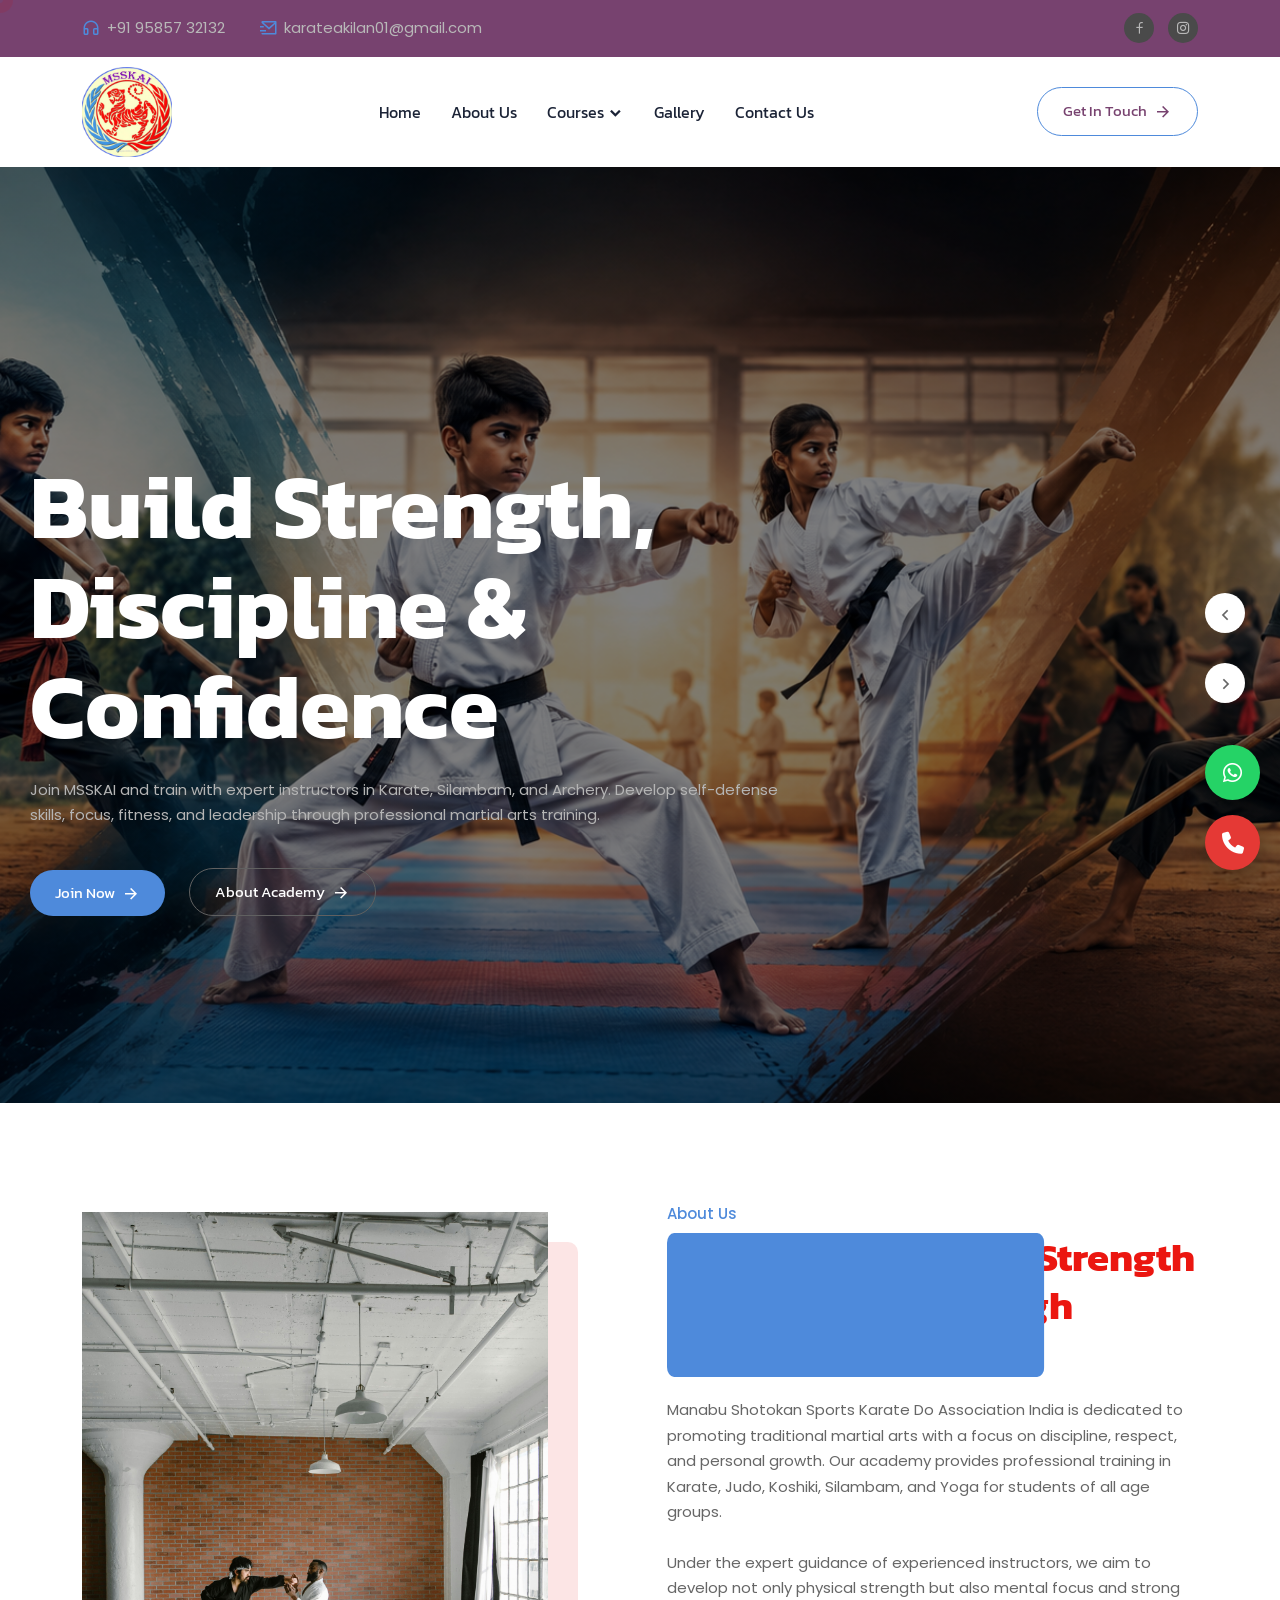
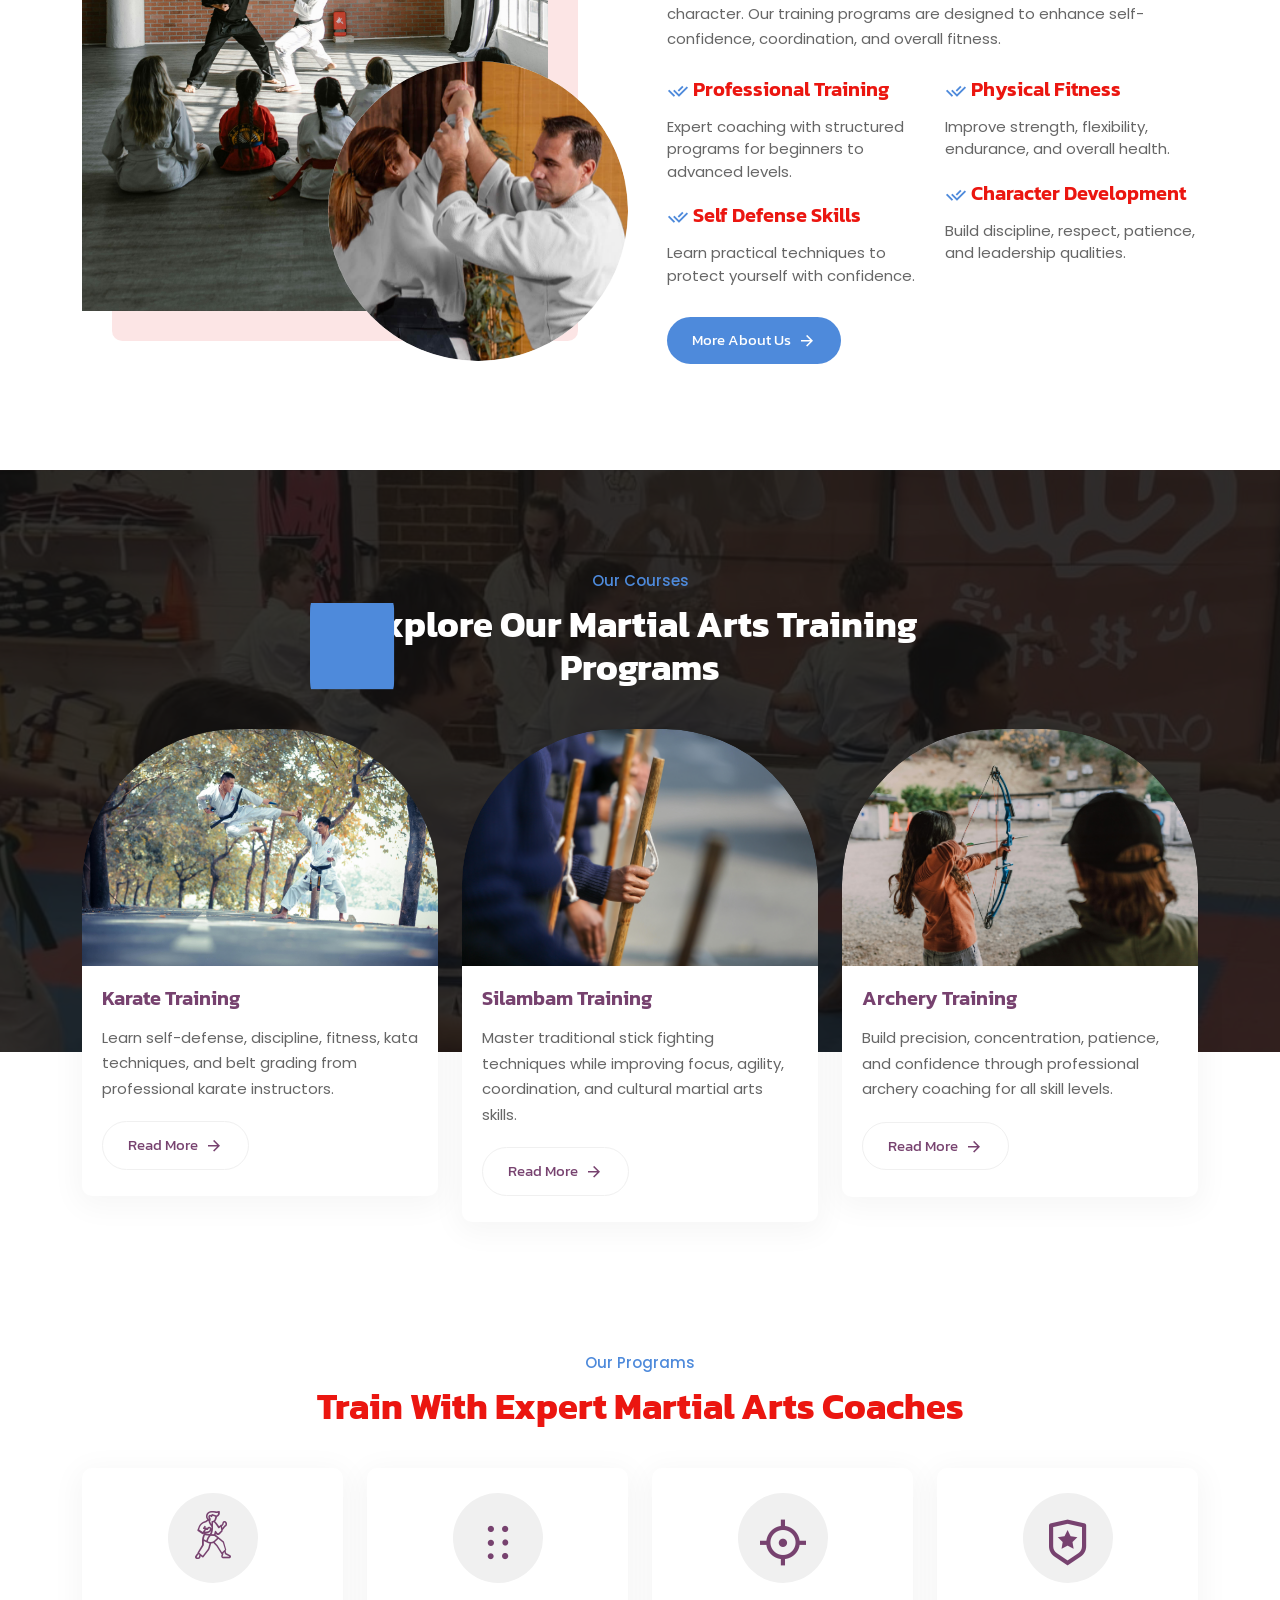
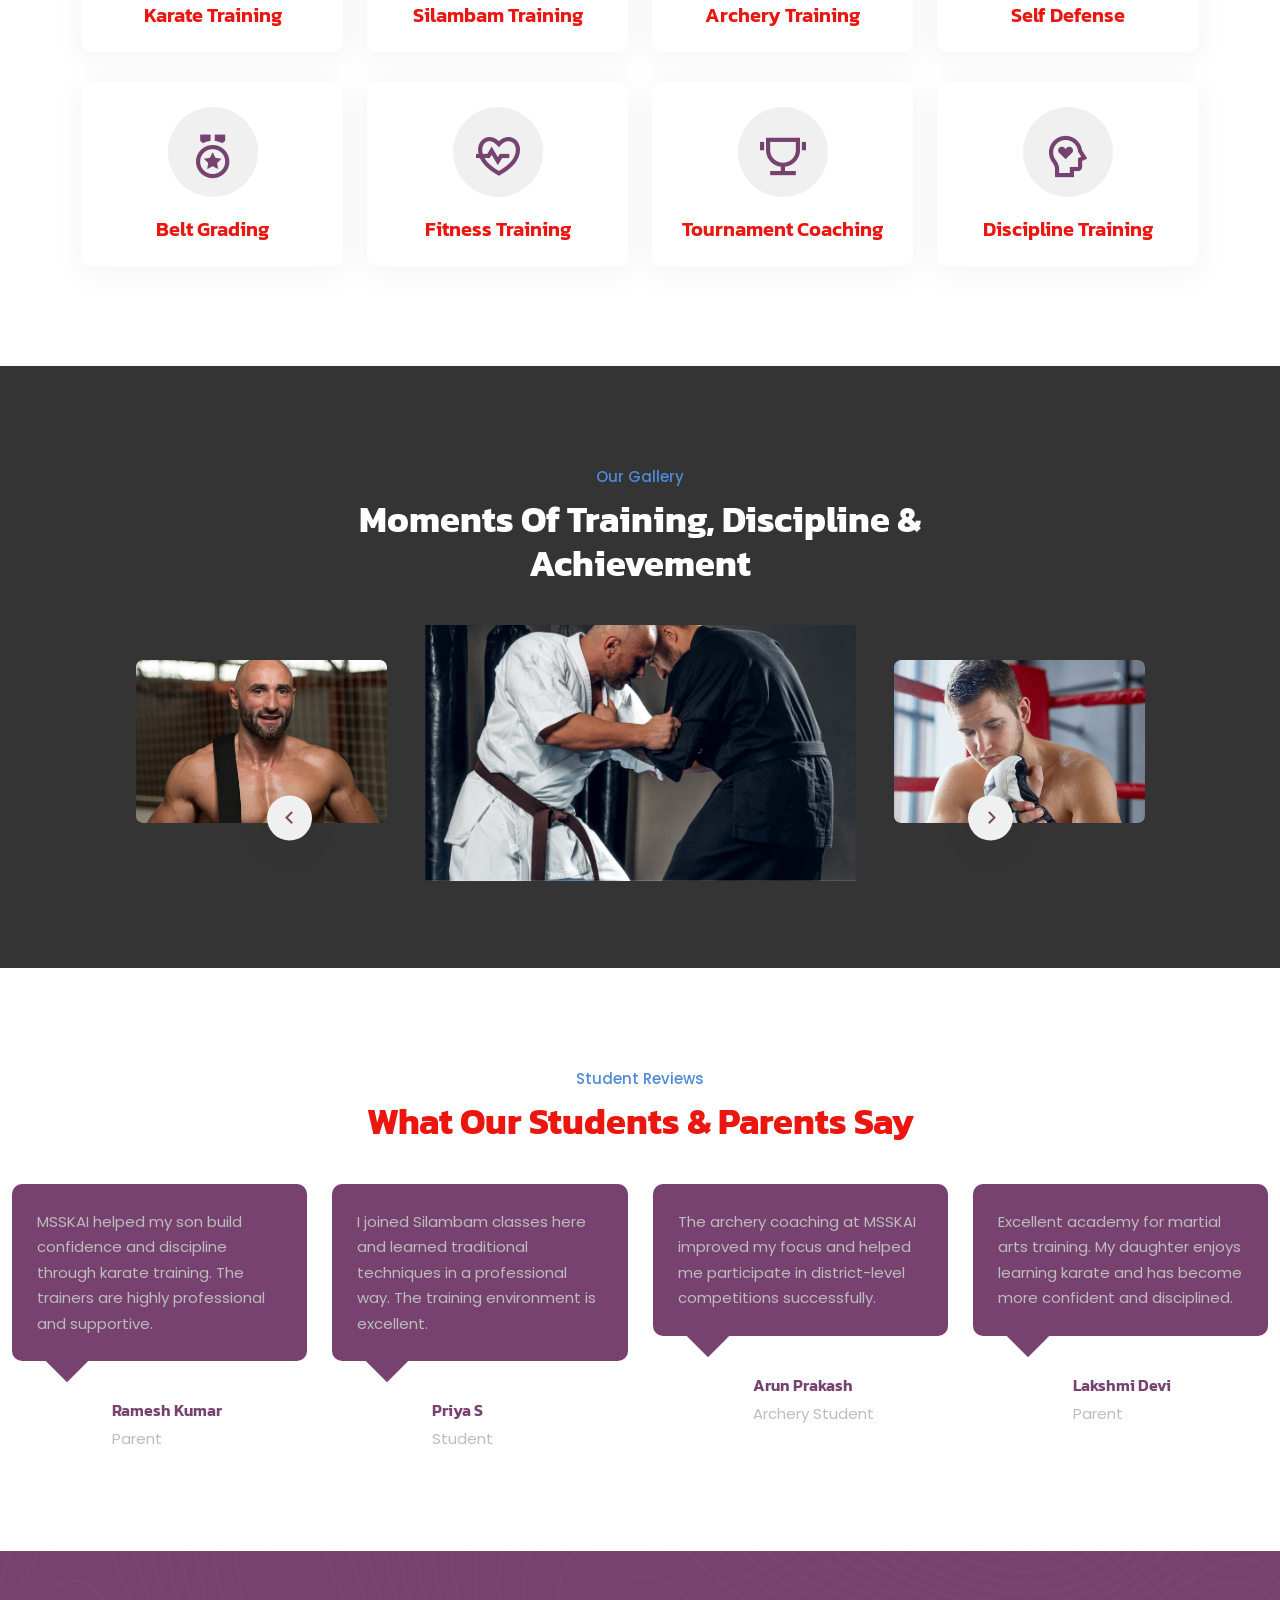
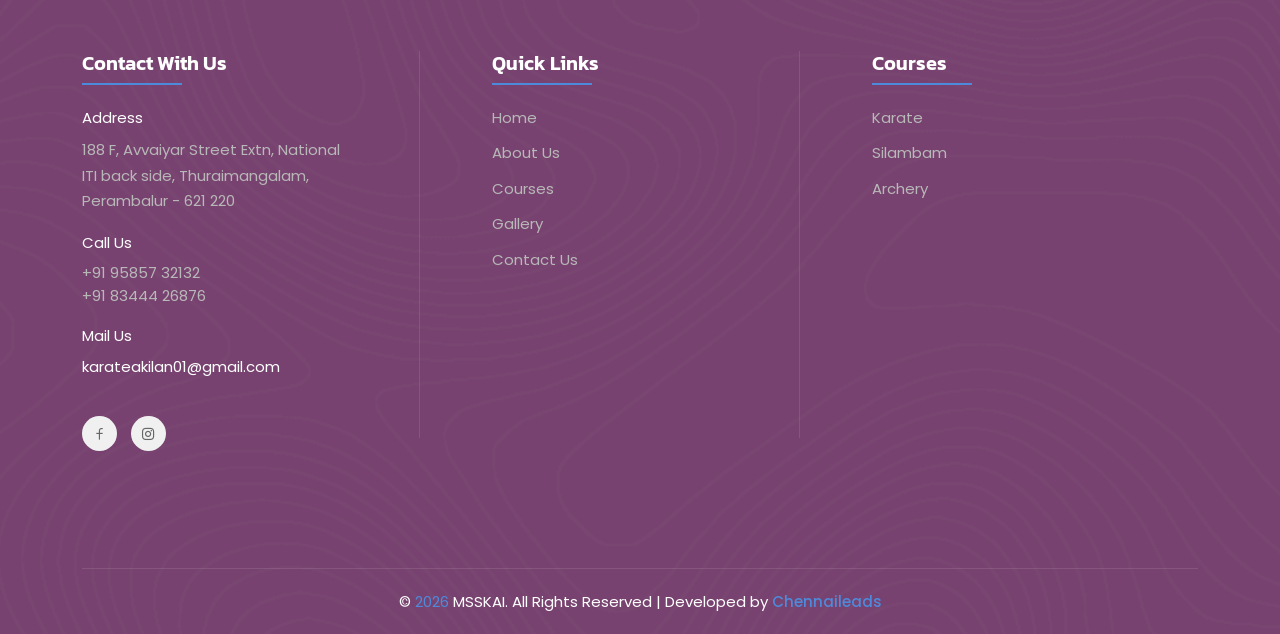
==== index.html @ 7f6962be "first commit" ====
<!DOCTYPE html>
<html lang="en">
    
<!-- Mirrored from templates.hibootstrap.com/ting/default/index-3.html by HTTrack Website Copier/3.x [XR&CO'2014], Tue, 05 May 2026 12:49:08 GMT -->
<head>
        <meta charset="UTF-8">
        <meta http-equiv="X-UA-Compatible" content="">
        <meta name="viewport" content="width=device-width, initial-scale=1.0">
        
        <!--Bootstrap Css-->
        <link rel="stylesheet" href="assets/css/bootstrap.min.css">
        <!--Meanmenu Css-->
        <link rel="stylesheet" href="assets/css/meanmenu.css">
        <!--Owl carousel-->
        <link rel="stylesheet" href="assets/css/owl.carousel.min.css">
        <!--Owl Theme-->
        <link rel="stylesheet" href="assets/css/owl.theme.default.min.css">
        <!--Magnific-popup-->
        <link rel="stylesheet" href="assets/css/magnific-popup.css">
        <!--Flaticon-->
        <link rel="stylesheet" href="assets/css/flaticon.css">
        <!--Remixicon-->
        <link rel="stylesheet" href="assets/css/remixicon.css">
        <!--Odometer-->
        <link rel="stylesheet" href="assets/css/odometer.min.css">
        <!--Progresscircle-->
        <link rel="stylesheet" href="assets/css/progresscircle.min.css">
        <!--Aos css-->
        <link rel="stylesheet" href="assets/css/aos.css">
        <!--Style css-->
        <link rel="stylesheet" href="assets/css/style.css">
        <!--Dark css-->
        <link rel="stylesheet" href="assets/css/dark.css">
        <!--Responsive css-->
        <link rel="stylesheet" href="assets/css/responsive.css">
        
        <title>MSSKAI</title>
        <link rel="icon" type="image/png" href="assets/images/favicon.ico">
                <link rel="stylesheet" href="https://cdnjs.cloudflare.com/ajax/libs/font-awesome/6.5.0/css/all.min.css">

    </head>
    <style>
        /* Floating Container */
/* Floating Container */
.floating-contact {
  position: fixed;
  right: 20px;
  bottom: 30px;
  z-index: 9999;

  display: flex;
  flex-direction: column;
  gap: 15px;
}

/* Buttons Base */
.contact-btn {
  width: 55px;
  height: 55px;
  border-radius: 50%;
  display: flex;
  align-items: center;
  justify-content: center;

  font-size: 22px;
  color: #fff;
  text-decoration: none;

  box-shadow: 0 8px 20px rgba(0,0,0,0.25);
  transition: all 0.3s ease;
  position: relative;
}

/* WhatsApp (Official Green) */
.whatsapp {
  background: #25D366;
}

/* Call (Professional Red) */
.call {
  background: #E53935;
}

/* Hover Effects */
.contact-btn:hover {
  transform: scale(1.15);
  box-shadow: 0 10px 25px rgba(0,0,0,0.35);
}

/* Glow Effect */
.whatsapp:hover {
  box-shadow: 0 0 15px rgba(37, 211, 102, 0.6);
}

.call:hover {
  box-shadow: 0 0 15px rgba(229, 57, 53, 0.6);
}

/* Floating Animation */
@keyframes floatY {
  0% { transform: translateY(0); }
  50% { transform: translateY(-6px); }
  100% { transform: translateY(0); }
}

.contact-btn {
  animation: floatY 3s ease-in-out infinite;
}

.call {
  animation-delay: 1.5s;
}
    </style>
    <body>
 <div class="floating-contact">

  <!-- WhatsApp -->
  <a href="https://wa.me/918344426876" target="_blank" class="contact-btn whatsapp">
    <i class="fab fa-whatsapp"></i>
  </a>

  <!-- Call -->
  <a href="tel:+919585732132" class="contact-btn call">
    <i class="fas fa-phone"></i>
  </a>

</div>
       
        <!--Mouce Cursor-->
        <div class="mouseCursor cursor-outer"></div>
        <div class="mouseCursor cursor-inner"><span>Drag</span></div>
        <!--Mouce Cursor-->

        <!--Start Top Header area-->
        <div class="top-header-area d-none d-md-block">
            <div class="container">
                <div class="row align-items-center">
                    <div class="col-lg-8 col-md-9">
                        <div class="header-left-content">
                            <ul>
                                <li>
                                        <i class="ri-headphone-line"></i>
                                        <a href="tel:+919585732132">+91 95857 32132</a>
                                    </li>
                                <!-- <li>
                                    <i class="ri-time-line"></i>
                                    Mon-Fri 8:00 to 2:00
                                </li> -->
                                 <li>
                                        <i class="ri-mail-send-line"></i>
                                        <a href="mailto:karateakilan01@gmail.com">
                                            <span class="__cf_email__" data-cfemail="">
                                               karateakilan01@gmail.com</span></a>
                                    </li>
                            </ul>
                        </div>
                    </div>
                    <div class="col-lg-4 col-md-3">
                        <div class="header-right-content">
                            <div class="social-content">
                                <ul>
                                    <li>
                                        <a href="https://www.facebook.com/" target="_blank"><i class="ri-facebook-line"></i></a>
                                    </li>
                                   
                                    <li>
                                        <a href="https://instagram.com/?lang=en" target="_blank"><i class="ri-instagram-line"></i></a>
                                    </li>
                                  
                                </ul>
                            </div>
                        </div>
                    </div>
                </div>
            </div>
        </div>
        <!--End Top Header area-->

        <!-- Start Navbar Area --> 
        <div class="navbar-area">
            <div class="mobile-responsive-nav">
                <div class="container">
                    <div class="mobile-responsive-menu">
                        <div class="logo">
                            <a href="index.html">
                                <img src="assets/images/logo1.png" class="logo-icon-1" alt="logo" style="height: 80px;">
                                <img src="assets/images/logo1.png" class="logo-icon-2" alt="logo" style="height: 80px;">
                                <img src="assets/images/logo1.png" class="main-logo" alt="logo" style="height: 80px;">
                                <img src="assets/images/logo1.png" class="white-logo" alt="logo" style="height: 80px;">
                            </a>
                        </div>
                    </div>
                </div>
            </div>

            <div class="desktop-nav">
                <div class="container">
                    <nav class="navbar navbar-expand-md navbar-light">
                        <a class="navbar-brand" href="index.html">
                            <img src="assets/images/logo1.png" class="main-logo" alt="logo" style="height: 90px;">
                            <img src="assets/images/logo1.png" class="white-logo" alt="logo" style="height: 90px;">
                        </a>
                        <div class="collapse navbar-collapse mean-menu" id="navbarSupportedContent">
                             <ul class="navbar-nav m-auto">
                                    <li class="nav-item">
                                        <a href="index.html" class="nav-link ">
                                            Home            
                                        </a>
                                       
                                    </li>
                                     <li class="nav-item">
                                        <a href="about-us.html" class="nav-link ">
                                           About Us          
                                        </a>
                                       
                                    </li>
                                    <li class="nav-item">
                                        <a href="#" class="nav-link dropdown-toggle">Courses</a>
                                         <ul class="dropdown-menu">
                                            <li class="nav-item">
                                                <a href="karate.html" class="nav-link">Karate</a>
                                            </li>
                                            <li class="nav-item">
                                                <a href="silambam.html" class="nav-link">Silambam</a>
                                            </li>
                                            <li class="nav-item">
                                                <a href="archery.html" class="nav-link">Archery</a>
                                            </li>
                                        </ul>
                                    </li>

                                 <li class="nav-item">
                                        <a href="gallery.html" class="nav-link">Gallery</a>
                                    </li>

                                    <li class="nav-item">
                                        <a href="contact-us.html" class="nav-link">Contact Us</a>
                                    </li>
                                </ul>

                            <div class="others-options">
                                <div class="option-item">
                                    <a href="contact-us.html" class="default-btn btn style-2">Get In Touch <i class="ri-arrow-right-line"></i></a>
                                </div>
                               
                            </div>
                        </div>
                    </nav>
                </div>
            </div>

            <div class="others-option-for-responsive">
                <div class="container">
                    <div class="dot-menu">
                        <div class="inner">
                            <div class="others-options">
                                
                                
                            </div>
                        </div>
                    </div>
                </div>
            </div>
        </div>
        <!-- End Navbar Area -->

      <!--Start Banner Area-->
<div class="banner-area">
    <div class="banner-slider2 owl-carousel owl-theme">

        <!-- Slide 1 -->
        <div class="banner-slider-item-style2 bg-1">
            <div class="container-fluid">
                <div class="banner-content style3">
                    <h1>
                        Build Strength, Discipline & Confidence
                        <span class="overlay"></span>
                    </h1>

                    <p>
                        Join MSSKAI and train with expert instructors in Karate, 
                        Silambam, and Archery. Develop self-defense skills, focus, 
                        fitness, and leadership through professional martial arts training.
                    </p>

                    <div class="banner-btn">
                        <a class="default-btn active mr-20" href="contact-us.html">
                            Join Now <i class="ri-arrow-right-line"></i>
                        </a>

                        <a class="default-btn style-3" href="about-us.html">
                            About Academy <i class="ri-arrow-right-line"></i>
                        </a>
                    </div>
                </div>
            </div>
        </div>

        <!-- Slide 2 -->
        <div class="banner-slider-item-style2 bg-2">
            <div class="container-fluid">
                <div class="banner-content style3">
                    <h1>
                        Master Karate, Silambam & Archery
                        <span class="overlay"></span>
                    </h1>

                    <p>
                        Learn traditional and modern martial arts techniques while 
                        preparing for competitions, improving fitness, and building 
                        lifelong discipline with MSSKAI.
                    </p>

                    <div class="banner-btn">
                        <a class="default-btn active mr-20" href="contact-us.html">
                            Enroll Today <i class="ri-arrow-right-line"></i>
                        </a>

                        <a class="default-btn style-3" href="karate.html">
                            Explore Courses <i class="ri-arrow-right-line"></i>
                        </a>
                    </div>
                </div>
            </div>
        </div>

       

    </div>
</div>
<!--End Banner Area-->

    <!--Start About Area-->
<div class="about-area ptb-100">
    <div class="container">
        <div class="row align-items-center">

            <!-- Image Section -->
            <div class="col-lg-6">
                <div class="about-img-content style3">
                    <div class="image">
                        <img src="assets/images/ab6.jpg" alt="Karate Training">
                    </div>
                    <div class="sm-img">
                        <img src="assets/images/about/about-img-5.png" alt="Martial Arts Practice">
                    </div>
                </div>
            </div>

            <!-- Content Section -->
            <div class="col-lg-6">
                <div class="about-content style3 pl-15">
                    <div class="about-title">
                        <span>About Us</span>
                        <h2>Building Discipline, Strength & Confidence Through Martial Arts <span class="overlay"></span></h2>
                    </div>

                    <p>
                        Manabu Shotokan Sports Karate Do Association India is dedicated to promoting 
                        traditional martial arts with a focus on discipline, respect, and personal growth. 
                        Our academy provides professional training in Karate, Judo, Koshiki, Silambam, and Yoga 
                        for students of all age groups.
                    </p>

                    <p>
                        Under the expert guidance of experienced instructors, we aim to develop not only 
                        physical strength but also mental focus and strong character. Our training programs 
                        are designed to enhance self-confidence, coordination, and overall fitness.
                    </p>

                    <!-- Features -->
                    <div class="about-features-list">
                        <div class="row">

                            <div class="col-lg-6 col-md-6">
                                <ul>
                                    <li>
                                        <div class="top-content">
                                            <i class="ri-check-double-line"></i>
                                            <h3>Professional Training</h3>
                                        </div>
                                        <span>Expert coaching with structured programs for beginners to advanced levels.</span>
                                    </li>

                                    <li>
                                        <div class="top-content">
                                            <i class="ri-check-double-line"></i>
                                            <h3>Self Defense Skills</h3>
                                        </div>
                                        <span>Learn practical techniques to protect yourself with confidence.</span>
                                    </li>
                                </ul>
                            </div>

                            <div class="col-lg-6 col-md-6">
                                <ul>
                                    <li>
                                        <div class="top-content">
                                            <i class="ri-check-double-line"></i>
                                            <h3>Physical Fitness</h3>
                                        </div>
                                        <span>Improve strength, flexibility, endurance, and overall health.</span>
                                    </li>

                                    <li>
                                        <div class="top-content">
                                            <i class="ri-check-double-line"></i>
                                            <h3>Character Development</h3>
                                        </div>
                                        <span>Build discipline, respect, patience, and leadership qualities.</span>
                                    </li>
                                </ul>
                            </div>

                        </div>
                    </div>

                    <a class="default-btn active" href="about-us.html">
                        More About Us 
                        <i class="ri-arrow-right-line"></i>
                    </a>
                </div>
            </div>

        </div>
    </div>
</div>
<!--End About Area-->

        <!--Start Services Area-->
        <div class="services-area service-bg pt-100">
            <div class="container">
               <div class="section-title white-title">
    <span>Our Courses</span>
    <h2>Explore Our Martial Arts Training Programs <span class="overlay"></span></h2>
</div>
                <div class="row">

    <!-- Karate -->
    <div class="col-lg-4 col-sm-6" data-aos="fade-up" data-aos-duration="1200" data-aos-delay="200">
        <div class="single-services-box style2">
            <div class="services-img">
                <a href="karate.html">
                    <img src="assets/images/k1.jpg" alt="Karate Training">
                </a>
            </div>
            <div class="services-content">
                <h3>
                    <a href="karate.html">Karate Training</a>
                </h3>
                <p>
                    Learn self-defense, discipline, fitness, kata techniques, 
                    and belt grading from professional karate instructors.
                </p>
                <a class="default-btn style-4" href="karate.html">
                    Read More <i class="ri-arrow-right-line"></i>
                </a>
            </div>
        </div>
    </div>

    <!-- Silambam -->
    <div class="col-lg-4 col-sm-6" data-aos="fade-up" data-aos-duration="1200" data-aos-delay="400">
        <div class="single-services-box style2">
            <div class="services-img">
                <a href="silambam.html">
                    <img src="assets/images/s1.jpg" alt="Silambam Training">
                </a>
            </div>
            <div class="services-content">
                <h3>
                    <a href="silambam.html">Silambam Training</a>
                </h3>
                <p>
                    Master traditional stick fighting techniques while improving 
                    focus, agility, coordination, and cultural martial arts skills.
                </p>
                <a class="default-btn style-4" href="silambam.html">
                    Read More <i class="ri-arrow-right-line"></i>
                </a>
            </div>
        </div>
    </div>

    <!-- Archery -->
    <div class="col-lg-4 col-sm-6" data-aos="fade-up" data-aos-duration="1200" data-aos-delay="600">
        <div class="single-services-box style2">
            <div class="services-img">
                <a href="archery.html">
                    <img src="assets/images/a1.jpg" alt="Archery Training">
                </a>
            </div>
            <div class="services-content">
                <h3>
                    <a href="archery.html">Archery Training</a>
                </h3>
                <p>
                    Build precision, concentration, patience, and confidence through 
                    professional archery coaching for all skill levels.
                </p>
                <a class="default-btn style-4" href="archery.html">
                    Read More <i class="ri-arrow-right-line"></i>
                </a>
            </div>
        </div>
    </div>

</div>
            </div>
        </div>
        <!--End Services Area-->

       

       

    <!--Start Features Area-->
<div class="features-area pt-100 pb-70">
    <div class="container">

        <div class="section-title">
            <span>Our Programs</span>
            <h2>Train With Expert Martial Arts Coaches <span class="overlay"></span></h2>
        </div>

        <div class="row">

            <!-- Karate -->
            <div class="col-lg-3 col-sm-6 col-6">
                <div class="single-features-box">
                    <div class="icon">
  <i class="flaticon-taekwondo"></i>                    </div>
                    <h3>Karate Training</h3>
                </div>
            </div>

            <!-- Silambam -->
            <div class="col-lg-3 col-sm-6 col-6">
                <div class="single-features-box">
                    <div class="icon">
                       <i class="ri-draggable"></i>
                    </div>
                    <h3>Silambam Training</h3>
                </div>
            </div>

            <!-- Archery -->
            <div class="col-lg-3 col-sm-6 col-6">
                <div class="single-features-box">
                    <div class="icon">
                        <i class="ri-focus-3-line"></i>
                    </div>
                    <h3>Archery Training</h3>
                </div>
            </div>

            <!-- Self Defense -->
            <div class="col-lg-3 col-sm-6 col-6">
                <div class="single-features-box">
                    <div class="icon">
                        <i class="ri-shield-star-line"></i>
                    </div>
                    <h3>Self Defense</h3>
                </div>
            </div>

            <!-- Belt Grading -->
            <div class="col-lg-3 col-sm-6 col-6">
                <div class="single-features-box">
                    <div class="icon">
                        <i class="ri-medal-line"></i>
                    </div>
                    <h3>Belt Grading</h3>
                </div>
            </div>

            <!-- Fitness -->
            <div class="col-lg-3 col-sm-6 col-6">
                <div class="single-features-box">
                    <div class="icon">
                        <i class="ri-heart-pulse-line"></i>
                    </div>
                    <h3>Fitness Training</h3>
                </div>
            </div>

            <!-- Tournament -->
            <div class="col-lg-3 col-sm-6 col-6">
                <div class="single-features-box">
                    <div class="icon">
                        <i class="ri-trophy-line"></i>
                    </div>
                    <h3>Tournament Coaching</h3>
                </div>
            </div>

            <!-- Discipline -->
            <div class="col-lg-3 col-sm-6 col-6">
                <div class="single-features-box">
                    <div class="icon">
                        <i class="ri-mental-health-line"></i>
                    </div>
                    <h3>Discipline Training</h3>
                </div>
            </div>

        </div>
    </div>
</div>
<!--End Features Area-->
      

        <!--Start Team Area-->
        <div class="team-area team-bg pt-100 pb-70">
            <div class="container">
                <div class="section-title white-title">
    <span>Our Gallery</span>
    <h2>Moments Of Training, Discipline & Achievement <span class="overlay"></span></h2>
</div>
                <div class="portfolio-slider owl-carousel owl-theme">
                    <div class="single-portfolio-item">
                        <div class="portfolio-image">
                            <a href="gallery.html">
                                <img src="assets/images/portfolio/portfolio-img-7.jpg" alt="Image"></a>
                        </div>
                       
                    </div>
                    <div class="single-portfolio-item">
                        <div class="portfolio-image">
                            <a href="gallery.html">
                                <img src="assets/images/portfolio/portfolio-img-8.jpg" alt="Image"></a>
                        </div>
                        
                    </div>
                    <div class="single-portfolio-item">
                        <div class="portfolio-image">
                            <a href="gallery.html"><img src="assets/images/portfolio/portfolio-img-9.jpg" alt="Image"></a>
                        </div>
                       
                    </div>
                    <div class="single-portfolio-item">
                        <div class="portfolio-image">
                            <a href="gallery.html"><img src="assets/images/portfolio/portfolio-img-7.jpg" alt="Image"></a>
                        </div>
                       
                    </div>
                    <div class="single-portfolio-item">
                        <div class="portfolio-image">
                            <a href="gallery.html"><img src="assets/images/portfolio/portfolio-img-8.jpg" alt="Image"></a>
                        </div>
                       
                    </div>
                    <div class="single-portfolio-item">
                        <div class="portfolio-image">
                            <a href="gallery.html"><img src="assets/images/portfolio/portfolio-img-9.jpg" alt="Image"></a>
                        </div>
                       
                    </div>
                </div>
            </div>
        </div>
        <!--End Team Area-->

       
      <!--Start Testimonials Area-->
<div class="testimonials-area">
    <div class="container-fluid">
        <div class="pt-100 pb-70">

            <div class="section-title">
                <span>Student Reviews</span>
                <h2>What Our Students & Parents Say <span class="overlay"></span></h2>
            </div>

            <div class="testimonial-slider owl-carousel owl-theme">

                <!-- Review 1 -->
                <div class="single-testimonials-card">
                    <div class="testimonial-content">
                        <p>
                            MSSKAI helped my son build confidence and discipline through karate training. 
                            The trainers are highly professional and supportive.
                        </p>
                    </div>
                    <div class="clients-info">
                        <h3>Ramesh Kumar</h3>
                        <span>Parent</span>
                    </div>
                </div>

                <!-- Review 2 -->
                <div class="single-testimonials-card">
                    <div class="testimonial-content">
                        <p>
                            I joined Silambam classes here and learned traditional techniques in a professional way. 
                            The training environment is excellent.
                        </p>
                    </div>
                    <div class="clients-info">
                        <h3>Priya S</h3>
                        <span>Student</span>
                    </div>
                </div>

                <!-- Review 3 -->
                <div class="single-testimonials-card">
                    <div class="testimonial-content">
                        <p>
                            The archery coaching at MSSKAI improved my focus and helped me participate 
                            in district-level competitions successfully.
                        </p>
                    </div>
                    <div class="clients-info">
                        <h3>Arun Prakash</h3>
                        <span>Archery Student</span>
                    </div>
                </div>

                <!-- Review 4 -->
                <div class="single-testimonials-card">
                    <div class="testimonial-content">
                        <p>
                            Excellent academy for martial arts training. My daughter enjoys learning karate 
                            and has become more confident and disciplined.
                        </p>
                    </div>
                    <div class="clients-info">
                        <h3>Lakshmi Devi</h3>
                        <span>Parent</span>
                    </div>
                </div>

                <!-- Review 5 -->
                <div class="single-testimonials-card">
                    <div class="testimonial-content">
                        <p>
                            The trainers focus on both physical fitness and mental discipline. 
                            Highly recommended for students of all ages.
                        </p>
                    </div>
                    <div class="clients-info">
                        <h3>Vignesh R</h3>
                        <span>Karate Student</span>
                    </div>
                </div>

                <!-- Review 6 -->
                <div class="single-testimonials-card">
                    <div class="testimonial-content">
                        <p>
                            MSSKAI provides amazing opportunities for tournaments and skill development. 
                            Great place to learn martial arts professionally.
                        </p>
                    </div>
                    <div class="clients-info">
                        <h3>Divya K</h3>
                        <span>Student</span>
                    </div>
                </div>

            </div>
        </div>
    </div>
</div>
<!--End Testimonials Area-->

        <!--Start Footer Area-->
        <div class="footer-area bg-1 pt-100">
            <div class="container">
                <div class="footer-content pb-50">
                    <div class="row justify-content-center">
                        <div class="col-lg-4 col-sm-6">
                            <div class="single-footer-widget contact-info">
                                <h3>Contact With Us</h3>
                                <ul>
                                    <li>
                                        <span>Address</span>
                                        <p>188 F, Avvaiyar Street Extn, National ITI back side,
Thuraimangalam, Perambalur - 621 220</p>
                                    </li>
                                    <li>
                                        <span>Call Us</span>
                                        <a href="tel:+919585732132">+91 95857 32132</a>
                                        <a href="tel:+918344426876">+91 83444 26876</a>
                                    </li>
                                    <li>
                                        <span>Mail Us</span>
                                        <a href="mailto:karateakilan01@gmail.com">
                                            <span class="__cf_email__" data-cfemail="">
                                               karateakilan01@gmail.com</span></a>
                                    </li>
                                </ul>
                                <div class="social-content">
                                    <ul>
                                        <li>
                                            <a href="https://www.facebook.com/" target="_blank"><i class="ri-facebook-line"></i></a>
                                        </li>
                                        
                                        <li>
                                            <a href="https://instagram.com/?lang=en" target="_blank"><i class="ri-instagram-line"></i></a>
                                        </li>
                                        
                                    </ul>
                                </div>
                            </div>
                        </div>
                        <div class="col-lg-4 col-sm-6">
                            <div class="single-footer-widget quick-links">
                                <h3>Quick Links</h3>
                                <div class="row">
                                    <div class="col-6">
                                        <ul>
                                            <li>
                                                <a href="index.html">Home</a>
                                            </li>
                                            <li>
                                                <a href="about-us.html">About Us</a>
                                            </li>
                                            <li>
                                                <a href="#">Courses</a>
                                            </li>
                                            <li>
                                                <a href="gallery.html">Gallery</a>
                                            </li>
                                            <li>
                                                <a href="contact-us.html">Contact Us</a>
                                            </li>
                                            
                                        </ul>
                                    </div>
                                   
                                </div>
                            </div>
                        </div>
                        <div class="col-lg-4 col-sm-6">
                            <div class="single-footer-widget quick-links">
                                <h3>Courses</h3>
                                <div class="row">
                                    <div class="col-6">
                                        <ul>
                                            <li>
                                                <a href="karate.html">Karate</a>
                                            </li>
                                            <li>
                                                <a href="silambam.html">Silambam</a>
                                            </li>
                                            <li>
                                                <a href="archery.html">Archery</a>
                                            </li>
                                            
                                            
                                        </ul>
                                    </div>
                                   
                                </div>
                            </div>
                        </div>
                    </div>
                </div>
                <div class="copy-right">
    <p>
        © <span id="year"></span> MSSKAI. All Rights Reserved | Developed by 
        <a href="https://chennaileads.com/" target="_blank">Chennaileads</a>
    </p>
</div>

<script>
    document.getElementById("year").textContent = new Date().getFullYear();
</script>
            </div>
        </div>
        <!--End Footer Area-->

        <!-- Start Go Top Area -->
        <div class="go-top">
            <i class="ri-arrow-up-fill"></i>
            <i class="ri-arrow-up-fill"></i>
        </div>
        <!-- End Go Top Area -->


        <!-- Jquery js -->
        <script data-cfasync="false" src="../../cdn-cgi/scripts/5c5dd728/cloudflare-static/email-decode.min.js"></script><script src="assets/js/jquery.min.js"></script>
        <!-- Bootstrap bundle js -->
        <script src="assets/js/bootstrap.bundle.min.js"></script>
        <!-- Meanmenu js -->
        <script src="assets/js/jquery.meanmenu.js"></script>
        <!-- Owl Carosel js -->
        <script src="assets/js/owl.carousel.min.js"></script>
        <!-- Owl Carosel Thumbs js -->
        <script src="assets/js/carousel-thumbs.min.js"></script>
        <!-- Magnific popup js -->
        <script src="assets/js/jquery.magnific-popup.js"></script>
        <!-- Aos js -->
        <script src="assets/js/aos.js"></script>
        <!-- Mixitup js -->
        <script src="assets/js/mixitup.min.js"></script>
        <!-- Scrollmagic js -->
        <script src="assets/js/scrollmagic.min.js"></script>
        <!-- Gsap js -->
        <script src="assets/js/animation.gsap.min.js"></script>
        <!-- Debug js -->
        <script src="assets/js/debug.addIndicators.min.js"></script>
        <!-- Tweenmax js -->
        <script src="assets/js/tweenmax.min.js"></script>
        <!--Progresscircle-->
        <script src="assets/js/progresscircle.min.js"></script>
        <!-- Odometer js -->    
        <script src="assets/js/odometer.min.js"></script>
        <!-- Appear js -->  
        <script src="assets/js/appear.min.js"></script> 
        <!-- Form Validator js -->    
        <script src="assets/js/form-validator.min.js"></script>
        <!-- Contact Form Script js -->    
        <script src="assets/js/contact-form-script.js"></script>
        <!-- Ajaxchimp js -->    
        <script src="assets/js/ajaxchimp.min.js"></script>
        <!--Custom js-->
        <script src="assets/js/custom.js"></script>
        <script src="assets/js/script.js"></script>
    <script>
  const toggleBtn = document.getElementById("callToggle");
  const enquiryBox = document.getElementById("enquiryBox");

  toggleBtn.addEventListener("click", () => {
    enquiryBox.style.display =
      enquiryBox.style.display === "block" ? "none" : "block";
  });

  document.addEventListener("click", (e) => {
    if (!e.target.closest(".floating-contact")) {
      enquiryBox.style.display = "none";
    }
  });
  toggleBtn.addEventListener("click", () => {
  enquiryBox.classList.toggle("show");
});
</script>
    </body>

<!-- Mirrored from templates.hibootstrap.com/ting/default/index-3.html by HTTrack Website Copier/3.x [XR&CO'2014], Tue, 05 May 2026 12:49:27 GMT -->
</html>
---- assets/css/progresscircle.min.css ----
.circle-chart{width:150px;height:150px}.circle-chart__circle{stroke:#00acc1;stroke-width:2;stroke-linecap:square;fill:none;animation:circle-chart-fill 2s reverse;transform:rotate(-90deg);transform-origin:center}.circle-chart__circle--negative{transform:rotate(-90deg)scale(1,-1)}.circle-chart__background{stroke:#efefef;stroke-width:2;fill:none}.circle-chart__info{animation:circle-chart-appear 2s forwards;opacity:0;transform:translateY(0.3em)}.circle-chart__percent{alignment-baseline:central;text-anchor:middle;font-size:8px}.circle-chart__subline{alignment-baseline:central;text-anchor:middle;font-size:3px}.success-stroke{stroke:#00C851}.warning-stroke{stroke:#ffbb33}.danger-stroke{stroke:#ff4444}
@keyframes circle-chart-fill{to{stroke-dasharray:0 100}}
@keyframes circle-chart-appear{to{opacity:1;transform:translateY(0)}}
---- assets/css/style.css ----
/*
@File: Ting Template Styles

* This file contains the styling for the actual template, this
is the file you need to edit to change the look of the template.

This files table contents are outlined below>>>>>

******************************************* 
** - Default-style
** - Default-btn-style
** - Section-title-style
** - Top Header-style
** - Navbar-style
** - Banner-style
** - Services-style
** - About-style
** - Counter-style
** - Services-style
** - Faq-style
** - Features-style
** - Choose-style
** - Portfolio-style
** - Team-style
** - Courses-style
** - Testimonials-style
** - Video-style
** - Blog-style
** - Pricing-style
** - Footer-style
** - Training-style
** - Gallery-style
** - Shop-style
** - Cart-style
** - Checkout-style
** - Schedule-style
** - Contact-style
** - Error-style
** - User-style
** - Privacy Policy-style
** - Terms & Condition-style
** - Coming Soon-style
*******************************************
*/
@import url("https://fonts.googleapis.com/css2?family=Kanit:wght@100;200;300;400;500;600;700;800;900&family=Poppins:wght@100;300;400;500;600;700;800;900&display=swap");

/* Default Style
======================================================*/
body {
    color: #666666;
    font-family: 'Poppins', sans-serif;
    font-size: 16px;
    font-weight: 400;
}

img {
  max-width: 100%;
}

.d-table {
  width: 100%;
  height: 100%;
}

.d-table-cell {
  vertical-align: middle;
}

.ptb-100 {
  padding-top: 100px;
  padding-bottom: 100px;
}

.pt-100 {
  padding-top: 100px;
}

.pb-100 {
  padding-bottom: 100px;
}

.pb-50 {
  padding-bottom: 50px;
}

.pt-50 {
  padding-top: 50px;
}

.pb-70 {
  padding-bottom: 70px;
}

.pt-70 {
  padding-top: 70px;
}

.ptb-50 {
  padding-top: 50px;
  padding-bottom: 50px;
}

.pl-15 {
  padding-left: 15px;
}

.pr-15 {
  padding-right: 15px;
}

.mr-20 {
  margin-right: 20px;
}

.pr-20 {
  padding-right: 20px;
}

.pl-20 {
  padding-left: 20px;
}

.mb-30 {
  margin-bottom: 30px;
}

.mlr-5 {
  margin-right: 5px;
  margin-left: 5px;
}

.mlrt-5 {
  margin-right: 5px;
  margin-left: 5px;
  margin-top: 5px;
}

h1, h2, h3, h4, h5, h6 {
  color: #EB1610;
  font-family: "Kanit", sans-serif;
  font-weight: 600;
}

p {
  margin-bottom: 15px;
  font-size: 16px;
  font-family: "Poppins", sans-serif;
  color: #666666;
  line-height: 1.7;
}
p:last-child {
  margin-bottom: 0;
}

a {
  text-decoration: none;
}

.owl-nav {
  margin-top: 0 !important;
}

.owl-dots {
  margin-top: 0 !important;
}

.form-control {
  height: 50px;
  border: 1px solid #e2e2e2;
  padding-left: 15px;
}
.form-control::-moz-placeholder {
  color: #666666;
  -moz-transition: all ease 0.5s;
  transition: all ease 0.5s;
}
.form-control::placeholder {
  color: #666666;
  transition: all ease 0.5s;
}
.form-control:focus {
  border: 1px solid #4E8ADB;
  box-shadow: none;
}
.form-control:focus::-moz-placeholder {
  color: transparent;
}
.form-control:focus::placeholder {
  color: transparent;
}

textarea {
  height: auto !important;
}

.bg-f0f0f0 {
  padding-top: 60px;
  padding-bottom: 60px;
    position: relative;
    background-image: url('../images/ban1.png');
    background-size: cover;          /* fills full area */
    background-position: center;     /* keeps image centered */
    background-repeat: no-repeat;
}

/* Overlay */
.bg-f0f0f0::before {
    content: "";
    position: absolute;
    inset: 0;
    background: rgba(0, 0, 0, 0.4);  /* dark overlay (adjust opacity) */
    z-index: 1;
}

/* Content should stay above overlay */
.bg-f0f0f0 > * {
    position: relative;
    z-index: 2;
}
/*Default-btn
======================================================*/
.default-btn {
  background-color: #f0f0f0;
  color: #77426F;
  font-size: 16px;
  font-weight: 400;
  padding: 14px 55px 15px 30px;
  border-radius: 30px;
  position: relative;
  text-align: center;
  transition: all ease 0.5s;
  display: inline-block;
  font-family: "Kanit", sans-serif;
  border: unset;
  z-index: 1;
  overflow: hidden;
}
.default-btn i {
  position: absolute;
  right: 30px;
  top: 52%;
  transform: translateY(-50%);
  font-size: 18px;
}
.default-btn::before {
  position: absolute;
  content: "";
  background-color: #77426F;
  height: 0%;
  width: 0%;
  border-radius: 30px;
  bottom: 0;
  right: 0;
  transition: all ease 0.5s;
  z-index: -1;
}
.default-btn::after {
  position: absolute;
  content: "";
  background-color: #4E8ADB;
  height: 0%;
  width: 0%;
  border-radius: 30px;
  top: 0;
  left: 0;
  transition: all ease 0.5s;
  z-index: -1;
}
.default-btn.active {
  background-color: #4E8ADB;
  color: #ffffff;
}
.default-btn.active:hover {
  background-color: #77426F;
  color: #ffffff;
}
.default-btn:hover {
  color: #ffffff;
  border-color: #4E8ADB;
}
.default-btn:hover::before {
  width: 100%;
  height: 100%;
}
.default-btn:hover::after {
  width: 100%;
  height: 100%;
}
.default-btn:focus {
  box-shadow: none;
}
.default-btn.style-2 {
  border: 1px solid #4E8ADB;
  background-color: transparent;
}
.default-btn.style-3 {
  border: 1px solid #606060;
  background-color: transparent;
  color: #ffffff;
}
.default-btn.style-3:hover {
  border-color: #4E8ADB;
}
.default-btn.style-4 {
  border: 1px solid #f0f0f0;
  background-color: transparent;
}
.default-btn.style-4:hover {
  border-color: #4E8ADB;
}
.default-btn.style-5 {
  border: 1px solid #4E8ADB;
  background-color: transparent;
  color: #ffffff;
}
.default-btn.style-5:hover {
  border-color: #4E8ADB;
}
.default-btn.for-card {
  padding: 10px 20px;
}

/*Section Title Style
======================================================*/
.section-title {
  max-width: 660px;
  margin: auto auto 40px auto;
  text-align: center;
}
.section-title span {
  color: #4E8ADB;
  display: inline-block;
  margin-bottom: 10px;
  font-weight: 500;
}
.section-title h2 {
  font-size: 40px;
  margin-bottom: 15px;
  position: relative;
  border-radius: 10px;
  font-weight: 700;
}
.section-title h2 .overlay {
  position: absolute;
  left: 0;
  top: 0;
  background: #4E8ADB;
  width: 100%;
  height: 100%;
  z-index: 1;
  border-radius: 10px;
}
.section-title.white-title span {
  color: #4E8ADB;
}
.section-title.white-title h2 {
  color: #ffffff;
}
.section-title.style2 {
  text-align: start;
  margin-left: 0;
  margin-right: auto;
}
.section-title.style2 h2 {
  margin-bottom: 0;
}

/*Pre Loader Style
======================================================*/
.no-scroll-y {
  overflow-y: hidden;
}

.ctn-preloader {
  align-items: center;
  cursor: none;
  display: flex;
  height: 100%;
  justify-content: center;
  position: fixed;
  left: 0;
  top: 0;
  width: 100%;
  z-index: 9999;
}
.ctn-preloader .animation-preloader {
  position: absolute;
  z-index: 100;
}
.ctn-preloader .animation-preloader .spinner {
  animation: spinner 1s infinite linear;
  border-radius: 50%;
  border: 3px solid rgba(0, 0, 0, 0.2);
  border-top-color: #4E8ADB;
  height: 8em;
  margin: 0 auto 3.5em auto;
  width: 8em;
}

.ctn-preloader .animation-preloader .txt-loading {
  font: bold 5em "Montserrat", sans-serif;
  text-align: center;
  -webkit-user-select: none;
     -moz-user-select: none;
          user-select: none;
}
.ctn-preloader .animation-preloader .txt-loading .letters-loading {
  color: #4E8ADB;
  position: relative;
}
.ctn-preloader .animation-preloader .txt-loading .letters-loading:before {
  animation: letters-loading 4s infinite;
  color: #77426F;
  content: attr(data-text-preloader);
  left: 0;
  opacity: 0;
  position: absolute;
  top: 0;
  transform: rotateY(-90deg);
}
.ctn-preloader .animation-preloader .txt-loading .letters-loading:nth-child(2):before {
  animation-delay: 0.2s;
}
.ctn-preloader .animation-preloader .txt-loading .letters-loading:nth-child(3):before {
  animation-delay: 0.4s;
}
.ctn-preloader .animation-preloader .txt-loading .letters-loading:nth-child(4):before {
  animation-delay: 0.6s;
}
.ctn-preloader .animation-preloader .txt-loading .letters-loading:nth-child(5):before {
  animation-delay: 0.8s;
}
.ctn-preloader .animation-preloader .txt-loading .letters-loading:nth-child(6):before {
  animation-delay: 1s;
}
.ctn-preloader .animation-preloader .txt-loading .letters-loading:nth-child(7):before {
  animation-delay: 1.2s;
}
.ctn-preloader .animation-preloader .txt-loading .letters-loading:nth-child(8):before {
  animation-delay: 1.4s;
}
.ctn-preloader .animation-preloader .txt-loading .letters-loading:nth-child(9):before {
  animation-delay: 1.6s;
}
.ctn-preloader .animation-preloader .txt-loading .letters-loading:nth-child(10):before {
  animation-delay: 1.8s;
}

.ctn-preloader .loader-section {
  background-color: #ffffff;
  height: 100%;
  position: fixed;
  top: 0;
  width: calc(50% + 1px);
}
.ctn-preloader .loader-section.section-left {
  left: 0;
}
.ctn-preloader .loader-section.section-right {
  right: 0;
}

.loaded .animation-preloader {
  opacity: 0;
  transition: 0.3s ease-out;
}
.loaded .loader-section.section-left {
  transform: translateX(-101%);
  transition: 3.5s 0.1s all cubic-bezier(0.1, 0.1, 0.1, 2);
}
.loaded .loader-section.section-right {
  transform: translateX(101%);
  transition: 3.5s 0.1s all cubic-bezier(0.1, 0.1, 0.1, 2);
}

/* Preloader Animation */
@keyframes spinner {
  to {
    transform: rotateZ(360deg);
  }
}
@keyframes letters-loading {
  0%, 75%, 100% {
    opacity: 0;
    transform: rotateY(-90deg);
  }
  25%, 50% {
    opacity: 1;
    transform: rotateY(0deg);
  }
}
@media screen and (max-width: 767px) {
  /* Spinner Loading */
  .ctn-preloader .animation-preloader .spinner {
    height: 8em;
    width: 8em;
  }
  .ctn-preloader .animation-preloader .txt-loading {
    font: bold 3.5em "Montserrat", sans-serif;
  }
}
@media screen and (max-width: 500px) {
  /* Prelaoder */
  .ctn-preloader .animation-preloader .spinner {
    height: 7em;
    width: 7em;
  }
  .ctn-preloader .animation-preloader .txt-loading {
    font: bold 2em "Montserrat", sans-serif;
  }
}
/*
Navbar Area Style
======================================================*/
.navbar-area {
  position: relative;
  background-color: #ffffff;
  padding-top: 5px;
  padding-bottom: 5px;
}
.navbar-area.is-sticky {
  top: 0;
  left: 0;
  width: 100%;
  z-index: 999;
  position: sticky !important;
  animation: 500ms ease-in-out 0s normal none 1 running fadeInDown;
  box-shadow: 0 0 20px 3px rgba(0, 0, 0, 0.05);
}
.navbar-area .container-fluid {
  max-width: 1580px;
  padding-left: 30px;
  padding-right: 30px;
  margin: auto;
}
.navbar-area .navbar-brand .white-logo {
  display: none;
}
.navbar-area .mobile-responsive-menu .logo .white-logo {
  display: none;
}
.navbar-area.style2 {
  position: absolute;
  left: 0;
  right: 0;
  z-index: 222;
  background-color: transparent;
  border-top: 1px solid rgba(255, 255, 255, 0.1);
}
.navbar-area.style2 .desktop-nav .navbar .navbar-nav .nav-item a {
  color: #ffffff;
}
.navbar-area.style2 .desktop-nav .navbar .navbar-nav .nav-item a:hover, .navbar-area.style2 .desktop-nav .navbar .navbar-nav .nav-item a:focus, .navbar-area.style2 .desktop-nav .navbar .navbar-nav .nav-item a.active {
  color: #4E8ADB;
}
.navbar-area.style2 .desktop-nav .navbar .navbar-nav .nav-item .dropdown-menu li a {
  color: #77426F;
}
.navbar-area.style2 .desktop-nav .navbar .navbar-nav .nav-item .dropdown-menu li a:hover, .navbar-area.style2 .desktop-nav .navbar .navbar-nav .nav-item .dropdown-menu li a:focus, .navbar-area.style2 .desktop-nav .navbar .navbar-nav .nav-item .dropdown-menu li a.active {
  color: #4E8ADB;
}
.navbar-area.style2.is-sticky {
  background-color: #77426F;
  position: fixed !important;
}

.navbar-brand {
  margin-right: 40px;
}

.desktop-nav {
  padding-top: 0;
  padding-bottom: 0;
}
.desktop-nav .navbar {
  transition: all ease 0.5s;
  z-index: 2;
  padding-right: 0;
  padding-top: 0;
  padding-left: 0;
  padding-bottom: 0;
}
.desktop-nav .navbar ul {
  margin-bottom: 0;
  list-style-type: none;
}
.desktop-nav .navbar .navbar-nav .nav-item {
  position: relative;
  padding-bottom: 20px;
  padding-top: 20px;
  padding-right: 0;
  padding-left: 0;
}
.desktop-nav .navbar .navbar-nav .nav-item a {
  font-size: 16px;
  color: #1b2336;
  line-height: 1;
  position: relative;
  font-weight: 400;
  font-family: "Kanit", sans-serif;
  padding-left: 0;
  padding-top: 0;
  padding-right: 0;
  padding-bottom: 0;
  margin-left: 15px;
  margin-right: 15px;
}
.desktop-nav .navbar .navbar-nav .nav-item a.dropdown-toggle {
  padding-right: 20px;
}
.desktop-nav .navbar .navbar-nav .nav-item a.dropdown-toggle::after {
  display: none;
}
.desktop-nav .navbar .navbar-nav .nav-item a.dropdown-toggle::before {
  content: "\ea4e";
  position: absolute;
  top: 1px;
  right: 0;
  font-family: "remixicon" !important;
  line-height: 1;
  font-size: 18px;
  font-weight: 700;
}
.desktop-nav .navbar .navbar-nav .nav-item a:hover, .desktop-nav .navbar .navbar-nav .nav-item a:focus, .desktop-nav .navbar .navbar-nav .nav-item a.active {
  color: #4E8ADB;
}
.desktop-nav .navbar .navbar-nav .nav-item a i {
  font-size: 18px;
  line-height: 0;
  position: relative;
  top: 4px;
}
.desktop-nav .navbar .navbar-nav .nav-item:last-child a {
  margin-right: 0;
}
.desktop-nav .navbar .navbar-nav .nav-item:first-child a {
  margin-left: 0;
}
.desktop-nav .navbar .navbar-nav .nav-item:hover a, .desktop-nav .navbar .navbar-nav .nav-item:focus a, .desktop-nav .navbar .navbar-nav .nav-item.active a {
  color: #4E8ADB;
}
.desktop-nav .navbar .navbar-nav .nav-item .dropdown-menu {
  box-shadow: 0 0 20px 3px rgba(0, 0, 0, 0.05);
  transition: all 0.3s ease-in-out;
  background: #ffffff;
  position: absolute;
  visibility: hidden;
  border-radius: 0;
  display: block;
  width: 250px;
  border: none;
  z-index: 99;
  opacity: 0;
  top: 80px;
  left: 0;
  padding: 0;
}
.desktop-nav .navbar .navbar-nav .nav-item .dropdown-menu li {
  padding: 0;
}
.desktop-nav .navbar .navbar-nav .nav-item .dropdown-menu li a {
  color: #1b2336;
  padding: 15px;
  border-bottom: 1px dashed #ededed;
  margin: 0;
  line-height: 1;
  display: block;
  position: relative;
}
.desktop-nav .navbar .navbar-nav .nav-item .dropdown-menu li a.dropdown-toggle::after {
  display: none;
}
.desktop-nav .navbar .navbar-nav .nav-item .dropdown-menu li a.dropdown-toggle::before {
  content: "\ea4e";
  font-family: "remixicon" !important;
  position: absolute;
  top: 14px;
  right: 13px;
  line-height: 1;
  font-size: 16px;
}
.desktop-nav .navbar .navbar-nav .nav-item .dropdown-menu li a:hover, .desktop-nav .navbar .navbar-nav .nav-item .dropdown-menu li a:focus, .desktop-nav .navbar .navbar-nav .nav-item .dropdown-menu li a.active {
  color: #4E8ADB;
}
.desktop-nav .navbar .navbar-nav .nav-item .dropdown-menu li .dropdown-menu {
  right: 250px;
  left: auto;
  top: 0;
  opacity: 0;
  visibility: hidden;
}
.desktop-nav .navbar .navbar-nav .nav-item .dropdown-menu li .dropdown-menu li a {
  color: #1b2336;
  border-bottom: 1px dashed #ededed;
  font-size: 15px;
  font-weight: 600;
  line-height: 1;
  position: relative;
}
.desktop-nav .navbar .navbar-nav .nav-item .dropdown-menu li .dropdown-menu li a.dropdown-toggle::after {
  display: none;
}
.desktop-nav .navbar .navbar-nav .nav-item .dropdown-menu li .dropdown-menu li a.dropdown-toggle::before {
  content: "\ea12";
  position: absolute;
  top: 14px;
  right: 13px;
  font-family: remixicon !important;
  line-height: 1;
  font-size: 17px;
}
.desktop-nav .navbar .navbar-nav .nav-item .dropdown-menu li .dropdown-menu li a:hover, .desktop-nav .navbar .navbar-nav .nav-item .dropdown-menu li .dropdown-menu li a:focus, .desktop-nav .navbar .navbar-nav .nav-item .dropdown-menu li .dropdown-menu li a.active {
  color: #4E8ADB;
}
.desktop-nav .navbar .navbar-nav .nav-item .dropdown-menu li .dropdown-menu li .dropdown-menu {
  right: 250px;
  left: auto;
  top: 0;
  opacity: 0;
  visibility: hidden;
}
.desktop-nav .navbar .navbar-nav .nav-item .dropdown-menu li .dropdown-menu li .dropdown-menu li a {
  color: #000000;
}
.desktop-nav .navbar .navbar-nav .nav-item .dropdown-menu li .dropdown-menu li .dropdown-menu li a:hover, .desktop-nav .navbar .navbar-nav .nav-item .dropdown-menu li .dropdown-menu li .dropdown-menu li a:focus, .desktop-nav .navbar .navbar-nav .nav-item .dropdown-menu li .dropdown-menu li .dropdown-menu li a.active {
  color: #4E8ADB;
}
.desktop-nav .navbar .navbar-nav .nav-item .dropdown-menu li .dropdown-menu li .dropdown-menu li .dropdown-menu {
  right: -250px;
  left: auto;
  top: 0;
  opacity: 0;
  visibility: hidden;
}
.desktop-nav .navbar .navbar-nav .nav-item .dropdown-menu li .dropdown-menu li .dropdown-menu li .dropdown-menu li a {
  color: #000000;
}
.desktop-nav .navbar .navbar-nav .nav-item .dropdown-menu li .dropdown-menu li .dropdown-menu li .dropdown-menu li a:hover, .desktop-nav .navbar .navbar-nav .nav-item .dropdown-menu li .dropdown-menu li .dropdown-menu li .dropdown-menu li a:focus, .desktop-nav .navbar .navbar-nav .nav-item .dropdown-menu li .dropdown-menu li .dropdown-menu li .dropdown-menu li a.active {
  color: #4E8ADB;
}
.desktop-nav .navbar .navbar-nav .nav-item .dropdown-menu li .dropdown-menu li .dropdown-menu li .dropdown-menu li .dropdown-menu {
  right: -250px;
  left: auto;
  top: 0;
  opacity: 0;
  visibility: hidden;
}
.desktop-nav .navbar .navbar-nav .nav-item .dropdown-menu li .dropdown-menu li .dropdown-menu li .dropdown-menu li .dropdown-menu li a {
  color: #000000;
}
.desktop-nav .navbar .navbar-nav .nav-item .dropdown-menu li .dropdown-menu li .dropdown-menu li .dropdown-menu li .dropdown-menu li a:hover, .desktop-nav .navbar .navbar-nav .nav-item .dropdown-menu li .dropdown-menu li .dropdown-menu li .dropdown-menu li .dropdown-menu li a:focus, .desktop-nav .navbar .navbar-nav .nav-item .dropdown-menu li .dropdown-menu li .dropdown-menu li .dropdown-menu li .dropdown-menu li a.active {
  color: #4E8ADB;
}
.desktop-nav .navbar .navbar-nav .nav-item .dropdown-menu li .dropdown-menu li .dropdown-menu li .dropdown-menu li .dropdown-menu li .dropdown-menu {
  right: -250px;
  left: auto;
  top: 0;
  opacity: 0;
  visibility: hidden;
}
.desktop-nav .navbar .navbar-nav .nav-item .dropdown-menu li .dropdown-menu li .dropdown-menu li .dropdown-menu li .dropdown-menu li .dropdown-menu li a {
  color: #000000;
}
.desktop-nav .navbar .navbar-nav .nav-item .dropdown-menu li .dropdown-menu li .dropdown-menu li .dropdown-menu li .dropdown-menu li .dropdown-menu li a:hover, .desktop-nav .navbar .navbar-nav .nav-item .dropdown-menu li .dropdown-menu li .dropdown-menu li .dropdown-menu li .dropdown-menu li .dropdown-menu li a:focus, .desktop-nav .navbar .navbar-nav .nav-item .dropdown-menu li .dropdown-menu li .dropdown-menu li .dropdown-menu li .dropdown-menu li .dropdown-menu li a.active {
  color: #4E8ADB;
}
.desktop-nav .navbar .navbar-nav .nav-item .dropdown-menu li .dropdown-menu li .dropdown-menu li .dropdown-menu li .dropdown-menu li .dropdown-menu li .dropdown-menu {
  right: -250px;
  left: auto;
  top: 0;
  opacity: 0;
  visibility: hidden;
}
.desktop-nav .navbar .navbar-nav .nav-item .dropdown-menu li .dropdown-menu li .dropdown-menu li .dropdown-menu li .dropdown-menu li .dropdown-menu li .dropdown-menu li a {
  color: #000000;
}
.desktop-nav .navbar .navbar-nav .nav-item .dropdown-menu li .dropdown-menu li .dropdown-menu li .dropdown-menu li .dropdown-menu li .dropdown-menu li .dropdown-menu li a:hover, .desktop-nav .navbar .navbar-nav .nav-item .dropdown-menu li .dropdown-menu li .dropdown-menu li .dropdown-menu li .dropdown-menu li .dropdown-menu li .dropdown-menu li a:focus, .desktop-nav .navbar .navbar-nav .nav-item .dropdown-menu li .dropdown-menu li .dropdown-menu li .dropdown-menu li .dropdown-menu li .dropdown-menu li .dropdown-menu li a.active {
  color: #1b2336;
}
.desktop-nav .navbar .navbar-nav .nav-item .dropdown-menu li .dropdown-menu li .dropdown-menu li .dropdown-menu li .dropdown-menu li .dropdown-menu li.active a {
  color: #1b2336;
}
.desktop-nav .navbar .navbar-nav .nav-item .dropdown-menu li .dropdown-menu li .dropdown-menu li .dropdown-menu li .dropdown-menu li .dropdown-menu li:hover .dropdown-menu {
  opacity: 1;
  visibility: visible;
  top: -15px;
}
.desktop-nav .navbar .navbar-nav .nav-item .dropdown-menu li .dropdown-menu li .dropdown-menu li .dropdown-menu li .dropdown-menu li.active a {
  color: #4E8ADB;
}
.desktop-nav .navbar .navbar-nav .nav-item .dropdown-menu li .dropdown-menu li .dropdown-menu li .dropdown-menu li .dropdown-menu li:hover .dropdown-menu {
  opacity: 1;
  visibility: visible;
  top: -1px;
}
.desktop-nav .navbar .navbar-nav .nav-item .dropdown-menu li .dropdown-menu li .dropdown-menu li .dropdown-menu li.active a {
  color: #4E8ADB;
}
.desktop-nav .navbar .navbar-nav .nav-item .dropdown-menu li .dropdown-menu li .dropdown-menu li .dropdown-menu li:hover .dropdown-menu {
  opacity: 1;
  top: -1px;
  visibility: visible;
}
.desktop-nav .navbar .navbar-nav .nav-item .dropdown-menu li .dropdown-menu li .dropdown-menu li.active a {
  color: #4E8ADB;
}
.desktop-nav .navbar .navbar-nav .nav-item .dropdown-menu li .dropdown-menu li .dropdown-menu li:hover .dropdown-menu {
  opacity: 1;
  top: -15px;
  visibility: visible;
}
.desktop-nav .navbar .navbar-nav .nav-item .dropdown-menu li .dropdown-menu li.active a {
  color: #4E8ADB;
}
.desktop-nav .navbar .navbar-nav .nav-item .dropdown-menu li .dropdown-menu li:hover .dropdown-menu {
  opacity: 1;
  visibility: visible;
  top: -15px;
}
.desktop-nav .navbar .navbar-nav .nav-item .dropdown-menu li.active a {
  color: #4E8ADB;
}
.desktop-nav .navbar .navbar-nav .nav-item .dropdown-menu li:hover .dropdown-menu {
  opacity: 1;
  visibility: visible;
  top: 0;
}
.desktop-nav .navbar .navbar-nav .nav-item .dropdown-menu li:last-child a {
  border-bottom: none;
}
.desktop-nav .navbar .navbar-nav .nav-item:hover .dropdown-menu {
  top: 100%;
  opacity: 1;
  margin-top: 16px;
  transform: translateY(1);
  visibility: visible;
}
.desktop-nav .navbar .others-options {
  padding-left: 40px;
}
.desktop-nav .navbar .others-options .option-item {
  display: inline-block;
  margin-left: 15px;
}
.desktop-nav .navbar .others-options.style2 .option-item {
  display: inline-block;
}
.desktop-nav .navbar .others-options.style2 .default-btn {
  top: -3px;
}
.desktop-nav .navbar .others-options.style2 .header-contact-box {
  text-align: start;
  position: relative;
  padding-left: 58px;
  transition: all ease 0.5s;
  margin-right: 30px;
  top: 10px;
}
.desktop-nav .navbar .others-options.style2 .header-contact-box p {
  margin-bottom: 0;
  font-size: 14px;
  line-height: initial;
}
.desktop-nav .navbar .others-options.style2 .header-contact-box a {
  font-size: 14px;
  color: #77426F;
  transition: all ease 0.5s;
  font-weight: 500;
}
.desktop-nav .navbar .others-options.style2 .header-contact-box span {
  font-size: 14px;
  color: #77426F;
  font-weight: 500;
}
.desktop-nav .navbar .others-options.style2 .header-contact-box .icon {
  position: absolute;
  left: 0;
  top: 50%;
  transform: translateY(-50%);
  height: 45px;
  width: 45px;
  color: #77426F;
  line-height: 45px;
  background-color: #e5e5e5;
  font-size: 18px;
  color: #4E8ADB;
  text-align: center;
  border-radius: 5px;
  z-index: 1;
  transition: all ease 0.5s;
}
.desktop-nav .navbar .others-options.style2 .header-contact-box .icon::before {
  position: absolute;
  content: "";
  height: 0%;
  width: 100%;
  left: 0;
  top: 0;
  border-radius: 5px;
  background-color: #4E8ADB;
  z-index: -1;
  transition: all ease 0.5s;
}
.desktop-nav .navbar .others-options.style2 .header-contact-box:hover a {
  color: #4E8ADB;
}
.desktop-nav .navbar .others-options.style2 .header-contact-box:hover .icon {
  color: #ffffff;
}
.desktop-nav .navbar .others-options.style2 .header-contact-box:hover .icon::before {
  height: 100%;
}
.desktop-nav .navbar .others-options.style2 .header-contact-box.style2 .icon {
  background-color: #4E8ADB;
  color: #ffffff;
}
.desktop-nav .navbar .others-options.style2 .header-contact-box.style2 .icon::before {
  background-color: #e5e5e5;
}
.desktop-nav .navbar .others-options.style2 .header-contact-box.style2:hover .icon {
  color: #4E8ADB;
}
.desktop-nav .navbar .others-options.style2 .option-item .switch-box {
  position: relative;
  top: -1px;
}

/*
Others Option For Responsive Area Style
======================================================*/
.others-option-for-responsive {
  display: none !important;
}
.others-option-for-responsive .dot-menu {
  padding: 0 10px;
  height: 30px;
  cursor: pointer;
  z-index: 999;
  position: absolute;
  right: 40px;
  top: -45px;
}
.others-option-for-responsive .dot-menu .inner {
  display: flex;
  align-items: center;
  height: 30px;
}
.others-option-for-responsive .dot-menu .inner .circle {
  height: 5px;
  width: 5px;
  border-radius: 100%;
  margin: 0 2px;
  transition: all ease 0.5s;
  background-color: #4E8ADB;
}
.others-option-for-responsive .dot-menu:hover .inner .circle {
  background-color: #4E8ADB;
}
.others-option-for-responsive .container {
  position: relative;
}
.others-option-for-responsive .container .container {
  position: absolute;
  right: -2px;
  top: 15px;
  max-width: 320px;
  margin-left: auto;
  opacity: 0;
  visibility: hidden;
  transition: all ease 0.5s;
  transform: scaleY(0);
  z-index: 2;
  padding-left: 15px;
  padding-right: 15px;
}
.others-option-for-responsive .container .container.active {
  opacity: 1;
  visibility: visible;
  transform: scaleY(1);
}
.others-option-for-responsive .others-options {
  padding: 10px;
  text-align: center;
}
.others-option-for-responsive .others-options .option-item {
  display: inline-block;
}
.others-option-for-responsive .others-options .option-item .default-btn {
  left: -10px;
  padding: 10px 12px;
}
.others-option-for-responsive .others-options.style2 .option-item {
  display: inline-block;
}
.others-option-for-responsive .others-options.style2 .option-item .default-btn {
  top: -3px;
  left: -5px;
}
.others-option-for-responsive .others-options.style2 .header-contact-box {
  text-align: start;
  position: relative;
  padding-left: 50px;
  transition: all ease 0.5s;
  top: 4px;
  margin-bottom: 30px;
}
.others-option-for-responsive .others-options.style2 .header-contact-box p {
  margin-bottom: 0;
  font-size: 14px;
  line-height: initial;
}
.others-option-for-responsive .others-options.style2 .header-contact-box a {
  font-size: 14px;
  color: #77426F;
  transition: all ease 0.5s;
  font-weight: 500;
}
.others-option-for-responsive .others-options.style2 .header-contact-box span {
  font-size: 14px;
  color: #77426F;
  font-weight: 500;
}
.others-option-for-responsive .others-options.style2 .header-contact-box .icon {
  position: absolute;
  left: 0;
  height: 40px;
  width: 40px;
  color: #77426F;
  line-height: 42px;
  background-color: #e5e5e5;
  font-size: 16px;
  color: #4E8ADB;
  text-align: center;
  border-radius: 5px;
  z-index: 1;
  transition: all ease 0.5s;
}
.others-option-for-responsive .others-options.style2 .header-contact-box .icon::before {
  position: absolute;
  content: "";
  height: 0%;
  width: 100%;
  left: 0;
  top: 0;
  border-radius: 5px;
  background-color: #4E8ADB;
  z-index: -1;
  transition: all ease 0.5s;
}
.others-option-for-responsive .others-options.style2 .header-contact-box:hover a {
  color: #4E8ADB;
}
.others-option-for-responsive .others-options.style2 .header-contact-box:hover .icon {
  color: #ffffff;
}
.others-option-for-responsive .others-options.style2 .header-contact-box:hover .icon::before {
  height: 100%;
}
.others-option-for-responsive .others-options.style2 .header-contact-box.style2 .icon {
  background-color: #4E8ADB;
  color: #ffffff;
}
.others-option-for-responsive .others-options.style2 .header-contact-box.style2 .icon::before {
  background-color: #e5e5e5;
}
.others-option-for-responsive .others-options.style2 .header-contact-box.style2:hover .icon {
  color: #4E8ADB;
}
.others-option-for-responsive .others-options.style2 .switch-box {
  position: relative;
  top: -3px;
}

.mobile-responsive-nav {
  display: none;
}

@keyframes fadeInDown {
  0% {
    opacity: 0;
    transform: translate3d(0, -100%, 0);
  }
  to {
    opacity: 1;
    transform: translateZ(0);
  }
}
@keyframes fadeInLeft {
  0% {
    opacity: 0;
    transform: translate3d(-100%, 0, 0);
  }
  to {
    opacity: 1;
    transform: translateZ(0);
  }
}
@keyframes fadeInRight {
  0% {
    opacity: 0;
    transform: translate3d(100%, 0, 0);
  }
  to {
    opacity: 1;
    transform: translateZ(0);
  }
}
@keyframes ripple {
  0% {
    transform: scale(1);
  }
  75% {
    transform: scale(1.75);
    opacity: 0.6;
  }
  100% {
    transform: scale(2);
    opacity: 0;
  }
}
@keyframes movebounce {
  0% {
    transform: translateY(0px);
  }
  50% {
    transform: translateY(40px);
  }
  100% {
    transform: translateY(0px);
  }
}
@keyframes movebounce2 {
  0% {
    transform: translateX(0px);
  }
  50% {
    transform: translateX(30px);
  }
  100% {
    transform: translateX(0px);
  }
}
/*
Header Area Style
======================================================*/
.top-header-area {
  background-color: #77426F;
  padding-top: 10px;
  padding-bottom: 10px;
}
.top-header-area .container-fluid {
  max-width: 1580px;
  padding-left: 30px;
  padding-right: 30px;
}
.top-header-area.style-2 {
  background-color: transparent;
}

.header-left-content ul {
  padding-left: 0;
  margin-bottom: 0;
}
.header-left-content ul li {
  display: inline-block;
  position: relative;
  padding-left: 25px;
  margin-right: 30px;
  color: #b8b8b8;
}
.header-left-content ul li:last-child {
  margin-right: 0;
}
.header-left-content ul li a {
  color: #b8b8b8;
  transition: all ease 0.5s;
}
.header-left-content ul li a:hover {
  color: #4E8ADB;
}
.header-left-content ul li i {
  position: absolute;
  left: 0;
  top: -2px;
  color: #4E8ADB;
  font-size: 18px;
}

.header-right-content {
  text-align: end;
}
.header-right-content .social-content {
  position: relative;
  top: 3px;
}
.header-right-content .social-content ul {
  padding-left: 0;
  margin-bottom: 0;
}
.header-right-content .social-content ul li {
  display: inline-block;
  margin-right: 10px;
}
.header-right-content .social-content ul li:last-child {
  margin-right: 0;
}
.header-right-content .social-content ul li a {
  height: 30px;
  width: 30px;
  line-height: 30px;
  text-align: center;
  display: inline-block;
  background-color: #4a4a4a;
  color: #b8b8b8;
  border-radius: 100%;
  position: relative;
  z-index: 1;
  transition: all ease 0.5s;
  overflow: hidden;
}
.header-right-content .social-content ul li a::before {
  position: absolute;
  content: "";
  height: 0%;
  width: 100%;
  left: 0;
  bottom: 0;
  background-color: #4E8ADB;
  border-radius: 100%;
  z-index: -1;
  transition: all ease 0.5s;
}
.header-right-content .social-content ul li a:hover {
  color: #ffffff;
}
.header-right-content .social-content ul li a:hover::before {
  height: 100%;
}

.header-area {
  position: fixed;
  background-color: unset;
  left: 0;
  top: 0;
  height: auto;
  width: 100%;
  z-index: 999;
}

/*
Banner Area Style
======================================================*/
.banner-slider-item {
  background-size: cover;
  background-position: center center;
  background-repeat: no-repeat;
  padding-top: 240px;
  padding-bottom: 240px;
  position: relative;
  z-index: 1;
}
.banner-slider-item::before {
  position: absolute;
  content: "";
  height: 100%;
  width: 100%;
  left: 0;
  top: 0;
  background: linear-gradient(90deg, rgba(2, 12, 23, 0.61) 39.43%, rgba(17, 17, 17, 0) 60.36%);
  z-index: -1;
}
.banner-slider-item.bg-1 {
  background-image: url(../images/banner/banner-bg-1.jpg);
}
.banner-slider-item.bg-2 {
  background-image: url(../images/banner/banner-bg-2.jpg);
}
.banner-slider-item.bg-3 {
  background-image: url(../images/banner/banner-bg-3.jpg);
}
.banner-slider-item .container-fluid {
  max-width: 1580px;
  padding-left: 30px;
  padding-right: 30px;
  margin: auto;
}

.banner-content {
  max-width: 650px;
  margin-left: 0;
  margin-right: auto;
}
.banner-content span {
  color: #4E8ADB;
  display: inline-block;
  margin-bottom: 10px;
}
.banner-content h1 {
  font-size: 60px;
  color: #ffffff;
  line-height: 70px;
  margin-bottom: 32px;
  font-weight: 700;
  position: relative;
}
.banner-content h1 .overlay {
  position: absolute;
  left: 0;
  top: 0;
  background: #4E8ADB;
  width: 100%;
  height: 100%;
  z-index: 1;
  border-radius: 10px;
}
.banner-content p {
  color: #b5b5b5;
  margin-bottom: 40px;
}
.banner-content .apply-content {
  background-color: #ffffff;
  padding: 20px 25px;
  border-radius: 50px;
  position: relative;
}
.banner-content .apply-content::before {
  position: absolute;
  content: "";
  height: 100%;
  width: 100%;
  border: 1px dashed #4E8ADB;
  top: 10px;
  left: -10px;
  border-radius: 50px;
  z-index: -1;
}
.banner-content .apply-content .apply-img ul {
  padding-left: 0;
  margin-bottom: 0;
}
.banner-content .apply-content .apply-img ul li {
  display: inline-block;
  margin-left: -15px;
}
.banner-content .apply-content .apply-img ul li:first-child {
  margin-left: 0;
}
.banner-content .apply-content .apply-text span {
  color: #77426F;
  margin-bottom: 0;
}
.banner-content .apply-content .apply-btn {
  text-align: end;
}
.banner-content .apply-content .apply-btn .default-btn {
  position: relative;
  top: 3px;
}
.banner-content.style2 {
  max-width: none;
  margin-bottom: 60px;
}
.banner-content.style2 p {
  padding-right: 20px;
}
.banner-content.style3 {
  max-width: 760px;
}
.banner-content.style3 h1 {
  font-size: 100px;
  line-height: 110px;
}

.banner-area-style2 {
  background-color: #77426F;
  background-image: url(../images/banner/banner-bg-4.jpg);
  background-size: cover;
  background-position: center center;
  position: relative;
  z-index: 1;
  padding-top: 30px;
}
.banner-area-style2::before {
  position: absolute;
  content: "";
  height: 50px;
  width: 100%;
  left: 0;
  bottom: -1px;
  background-color: #ffffff;
  z-index: -1;
}
.banner-area-style2 .container-fluid {
  max-width: 1580px;
  padding-left: 30px;
  padding-right: 30px;
  overflow: hidden;
}

.banner-img {
  text-align: end;
  padding-right: 60px;
  animation: movebounce2 6s linear infinite;
}

.banner-slider-item-style2 {
  background-size: cover;
  background-position: center center;
  background-repeat: no-repeat;
  padding-top: 360px;
  padding-bottom: 250px;
}
.banner-slider-item-style2.bg-1 {
  background-image: 
    linear-gradient(rgba(0, 0, 0, 0.5), rgba(0, 0, 0, 0.5)),
    url(../images/slide3.png);
  background-size: cover;
  background-position: center;
  background-repeat: no-repeat;
}

.banner-slider-item-style2.bg-2 {
  background-image: 
    linear-gradient(rgba(0, 0, 0, 0.5), rgba(0, 0, 0, 0.5)),
    url(../images/slide2.png);
  background-size: cover;
  background-position: center;
  background-repeat: no-repeat;
}
.banner-slider-item-style2 .container-fluid {
  max-width: 1580px;
  padding-left: 30px;
  padding-right: 30px;
  margin: auto;
}

.banner-slider2.owl-theme .owl-nav {
  margin-top: 0 !important;
  max-width: 1660px;
  padding-left: 30px;
  padding-right: 30px;
  position: absolute;
  left: 0;
  right: 0;
  margin: auto;
  top: 48%;
  transform: translateY(-50%);
}
.banner-slider2.owl-theme .owl-nav .owl-prev, .banner-slider2.owl-theme .owl-nav .owl-next {
  position: absolute;
  right: 0;
  background-color: #ffffff;
  box-shadow: 0px 6px 30px 5px rgba(33, 34, 38, 0.05);
  border: none;
  height: 55px;
  width: 55px;
  line-height: 62px;
  border-radius: 100%;
  transition: all ease 0.5s;
  font-size: 24px;
  font-weight: 500;
}
.banner-slider2.owl-theme .owl-nav .owl-prev i, .banner-slider2.owl-theme .owl-nav .owl-next i {
  position: relative;
  top: -2px;
  left: 0;
}
.banner-slider2.owl-theme .owl-nav .owl-prev.owl-next, .banner-slider2.owl-theme .owl-nav .owl-next.owl-next {
  top: 70px;
  right: 0;
  left: auto;
}
.banner-slider2.owl-theme .owl-nav .owl-prev.owl-next i, .banner-slider2.owl-theme .owl-nav .owl-next.owl-next i {
  position: relative;
  right: -1px;
  left: auto;
  top: -3px;
}
.banner-slider2.owl-theme .owl-nav .owl-prev:hover, .banner-slider2.owl-theme .owl-nav .owl-next:hover {
  background-color: #4E8ADB;
  color: #ffffff;
}

/*
Page Banner Area Style
======================================================*/
.page-banner-content h1 {
  font-size: 40px;
  margin-bottom: 20px;
}
.page-banner-content ul {
  padding-left: 0;
  margin-bottom: 0;
}
.page-banner-content ul li {
  display: inline-block;
  color: #4E8ADB;
  font-size: 16px;
  margin-right: 20px;
  position: relative;
}
.page-banner-content ul li::before {
  position: absolute;
  content: "\ea6e";
  font-family: "remixicon" !important;
  top: -3px;
  right: -22px;
  color: #77426F;
  font-weight: 500;
  font-size: 20px;
  color: #77426F;
}
.page-banner-content ul li a {
  color: #77426F;
}
.page-banner-content ul li:last-child {
  margin-right: 0;
}
.page-banner-content ul li:last-child::before {
  display: none;
}

.page-banner-image {
  text-align: end;
}

/*
Services Area Style
======================================================*/
.single-services-card {
  padding: 30px;
  border: 1px dashed rgba(221, 0, 0, 0.15);
  border-radius: 10px;
  margin-bottom: 30px;
  position: relative;
  transition: all ease 0.5s;
}
.single-services-card .services-content {
  padding-left: 120px;
  position: relative;
}
.single-services-card .services-content .icon {
  height: 100px;
  width: 100px;
  line-height: 110px;
  border-radius: 100%;
  font-size: 55px;
  text-align: center;
  background-color: #f0f0f0;
  position: absolute;
  left: 0;
  top: 3px;
  transition: all ease 0.5s;
  z-index: 1;
  overflow: hidden;
}
.single-services-card .services-content .icon::before {
  position: absolute;
  content: "";
  height: 0%;
  width: 100%;
  left: 0;
  bottom: 0;
  background-color: #4E8ADB;
  border-radius: 100%;
  z-index: -1;
  transition: all ease 0.5s;
}
.single-services-card .services-content h3 {
  font-size: 22px;
  margin-bottom: 20px;
  font-weight: 600;
}
.single-services-card .services-content h3 a {
  color: #77426F;
  transition: all ease 0.5s;
}
.single-services-card .services-content h3 a:hover {
  color: #4E8ADB;
}
.single-services-card .services-content p {
  margin-bottom: 25px;
}
.single-services-card .number {
  font-size: 70px;
  color: #f0f0f0;
  font-weight: 500;
  position: absolute;
  right: 10px;
  bottom: -5px;
}
.single-services-card::before {
  position: absolute;
  content: "";
  height: 50px;
  width: 0%;
  left: 0;
  top: 0;
  background-color: #4E8ADB;
  border-radius: 10px 0 100% 0;
  transition: all ease 0.5s;
}
.single-services-card:hover {
  box-shadow: 0px 6px 30px 5px rgba(33, 34, 38, 0.05);
  border-color: transparent;
}
.single-services-card:hover::before {
  width: 50px;
  border-radius: 10px 0 100% 0;
}
.single-services-card:hover .icon {
  color: #ffffff;
}
.single-services-card:hover .icon::before {
  height: 100%;
}

.single-services-box {
  border-radius: 10px;
  border: 1px solid #f0f0f0;
  margin-bottom: 30px;
}
.single-services-box .services-img {
  overflow: hidden;
  transition: all ease 0.5s;
  border-radius: 10px 10px 0 0;
}
.single-services-box .services-img img {
  overflow: hidden;
  transition: all ease 0.5s;
  border-radius: 10px 10px 0 0;
}
.single-services-box .services-content {
  padding: 30px;
}
.single-services-box .services-content h3 {
  font-size: 20px;
  margin-bottom: 20px;
}
.single-services-box .services-content h3 a {
  color: #77426F;
  transition: all ease 0.5s;
}
.single-services-box .services-content h3 a:hover {
  color: #4E8ADB;
}
.single-services-box .services-content p {
  margin-bottom: 28px;
}
.single-services-box:hover .services-img img {
  transform: scale(1.1);
}
.single-services-box.style2 {
  border: unset;
}
.single-services-box.style2 .services-img {
  border-radius: 155px 155px 0px 0px;
  overflow: hidden;
}
.single-services-box.style2 .services-img img {
  border-radius: 155px 155px 0px 0px;
  overflow: hidden;
}
.single-services-box.style2 .services-content {
  background-color: #ffffff;
  border-radius: 0 0 10px 10px;
  box-shadow: 0px 6px 30px 5px rgba(33, 34, 38, 0.04);
  transition: all ease 0.5s;
}
.single-services-box.style2:hover .services-content {
  box-shadow: 0px 6px 30px 5px rgba(33, 34, 38, 0.09);
}

.services-area.service-bg {
  background-image: url(../images/aa.jpg);
  background-position: center center;
  background-size: cover;
  position: relative;
  z-index: 1;
}
.services-area.service-bg::before {
  position: absolute;
  content: "";
  height: 100%;
  width: 100%;
  left: 0;
  top: 0;
  background: rgba(17, 17, 17, 0.85);
  z-index: -1;
}
.services-area.service-bg::after {
  position: absolute;
  content: "";
  height: 200px;
  width: 100%;
  left: 0;
  bottom: 0;
  background: #ffffff;
  z-index: -1;
}

.services-details .services-details-top-content {
  margin-bottom: 30px;
}
.services-details .services-details-top-content .top-image {
  margin-bottom: 20px;
}
.services-details .services-details-top-content .top-image img {
  border-radius: 10px;
}
.services-details .services-details-top-content h2 {
  font-size: 30px;
  margin-bottom: 15px;
}
.services-details .services-details-top-content p {
  margin-bottom: 20px;
}
.services-details .services-details-top-content p:last-child {
  margin-bottom: 0;
}
.services-details .boxing-content {
  margin-bottom: 30px;
}
.services-details .boxing-content h3 {
  font-size: 20px;
  margin-bottom: 15px;
}
.services-details .boxing-content p {
  margin-bottom: 20px;
}
.services-details .boxing-content ol {
  padding-left: 18px;
  margin-bottom: 0;
}
.services-details .boxing-content ol li {
  margin-bottom: 13px;
}
.services-details .boxing-content ol li:last-child {
  margin-bottom: 0;
}
.services-details .boxer-content {
  margin-bottom: 30px;
}
.services-details .boxer-content .boxer-img {
  margin-bottom: 30px;
}
.services-details .boxer-content .boxer-img img {
  border-radius: 10px;
}
.services-details .boxer-content h3 {
  font-size: 20px;
  margin-bottom: 20px;
}

/*
About Area Style
======================================================*/
.about-img {
  position: relative;
}
.about-img .main-img {
  padding-right: 160px;
  border-radius: 10px;
}
.about-img .small-img {
  height: 400px;
  width: 285px;
  background-color: #ffffff;
  border-radius: 156px 10px 156px 156px;
  position: absolute;
  right: 0;
  top: 50%;
  transform: translateY(-50%);
}
.about-img .small-img img {
  padding: 5px;
  border-radius: 156px 10px 156px 156px;
}

.about-content.style3 {
  position: relative;
  margin-left: -50px;
}
.about-content .about-title span {
  color: #4E8ADB;
  display: inline-block;
  margin-bottom: 8px;
  font-weight: 500;
}
.about-content .about-title h2 {
  font-size: 40px;
  margin-bottom: 20px;
  position: relative;
  font-weight: 700;
}
.about-content .about-title h2 .overlay {
  position: absolute;
  left: 0;
  top: 0;
  background: #4E8ADB;
  width: 100%;
  height: 100%;
  z-index: 1;
  border-radius: 10px;
}
.about-content p {
  margin-bottom: 25px;
}
.about-content .features-list {
  margin-bottom: 20px;
}
.about-content .features-list ul {
  padding-left: 0;
  margin-bottom: 0;
}
.about-content .features-list ul li {
  list-style-type: none;
  padding-left: 22px;
  position: relative;
  margin-bottom: 12px;
}
.about-content .features-list ul li i {
  position: absolute;
  left: 0;
  top: -1px;
  font-weight: 500;
  font-size: 18px;
  color: #4E8ADB;
}
.about-content .about-features-list {
  margin-bottom: 10px;
}
.about-content .about-features-list ul {
  padding-left: 0;
  margin-bottom: 0;
}
.about-content .about-features-list ul li {
  list-style-type: none;
  margin-bottom: 20px;
}
.about-content .about-features-list ul li .top-content {
  padding-left: 26px;
  position: relative;
}
.about-content .about-features-list ul li .top-content h3 {
  font-size: 20px;
  margin-bottom: 15px;
}
.about-content .about-features-list ul li .top-content i {
  position: absolute;
  left: 0;
  top: -2px;
  font-size: 22px;
  font-weight: 500;
  color: #4E8ADB;
}

.progress-content {
  margin-top: 40px;
}
.progress-content ul {
  padding-left: 0;
  margin-bottom: 0;
}
.progress-content ul li {
  list-style-type: none;
  margin-bottom: 48px;
}
.progress-content ul li .single-progress {
  position: relative;
  padding-left: 140px;
}
.progress-content ul li .single-progress h3 {
  font-size: 20px;
  margin-bottom: 10px;
  font-weight: 600;
}
.progress-content ul li .single-progress .circlechart {
  width: 110px;
  height: 110px;
  position: absolute;
  left: 0;
  top: 53%;
  transform: translateY(-50%);
}
.progress-content ul li .single-progress .circlechart .circle-chart {
  width: 110px;
  height: 110px;
}
.progress-content ul li .single-progress .circlechart .circle-chart .circle-chart__background {
  stroke: #e4e2e2;
  stroke-width: 1.5;
}
.progress-content ul li .single-progress .circlechart .circle-chart .circle-chart__circle {
  stroke: #4E8ADB !important;
  stroke-width: 1.5;
}
.progress-content ul li .single-progress .circlechart .circle-chart .circle-chart__info {
  font-weight: 600;
}
.progress-content ul li .single-progress .circlechart .circle-chart .circle-chart__info .circle-chart__percent {
  position: relative;
}

.about-img-content {
  padding-right: 100px;
  margin-right: 60px;
  padding-bottom: 60px;
  position: relative;
}
.about-img-content .image {
  position: relative;
  z-index: 1;
}
.about-img-content .image::before {
  position: absolute;
  content: "";
  height: 100%;
  width: 100%;
  top: 30px;
  left: 30px;
  background: rgba(221, 0, 0, 0.1);
  z-index: -1;
  border-radius: 10px;
}
.about-img-content .sm-img {
  position: absolute;
  height: 350px;
  width: 350px;
  right: 0;
  bottom: 0;
  z-index: 1;
  border-radius: 100%;
}
.about-img-content .sm-img img {
  border-radius: 100%;
}

.about-img-style2 {
  position: relative;
}
.about-img-style2 .main-img {
  padding-right: 230px;
  padding-bottom: 50px;
}
.about-img-style2 img {
  border-radius: 12px;
}
.about-img-style2 .small-img1 {
  position: absolute;
  height: 265px;
  width: 325px;
  bottom: 0;
  right: 15px;
}
.about-img-style2 .small-img2 {
  position: absolute;
  height: 165px;
  width: 165px;
  top: 0;
  right: 15px;
}
.about-img-style2 .small-img2 img {
  border-radius: 100%;
}

/*
Choose Area Style
======================================================*/
.choose-content .choose-title span {
  color: #4E8ADB;
  display: inline-block;
  margin-bottom: 10px;
  font-weight: 500;
}
.choose-content .choose-title h2 {
  font-size: 40px;
  margin-bottom: 20px;
  font-weight: 700;
  position: relative;
}
.choose-content .choose-title h2 .overlay {
  position: absolute;
  left: 0;
  top: 0;
  background: #4E8ADB;
  width: 100%;
  height: 100%;
  z-index: 1;
  border-radius: 10px;
}
.choose-content p {
  margin-bottom: 25px;
}
.choose-content .skills {
  position: relative;
}
.choose-content .skills .skill-item {
  position: relative;
  margin-bottom: 20px;
}
.choose-content .skills .skill-item .skill-header {
  position: relative;
  margin-bottom: 10px;
}
.choose-content .skills .skill-item .skill-header .skill-title {
  font-size: 16px;
  margin-bottom: 0;
  font-weight: 400;
}
.choose-content .skills .skill-item .skill-header .skill-percentage {
  position: absolute;
  right: 0;
  top: 4px;
  font-size: 16px;
  font-weight: 400;
  font-color: #77426F;
}
.choose-content .skills .skill-item:last-child {
  margin-bottom: 0;
}
.choose-content .skills .skill-item .skill-bar {
  position: relative;
  width: 100%;
}
.choose-content .skills .skill-item .skill-bar .bar-inner {
  position: relative;
  width: 100%;
  border-bottom: 5px solid #d9d9d9;
  border-radius: 30px;
}
.choose-content .skills .skill-item .skill-bar .bar-inner .bar {
  position: absolute;
  left: 0px;
  top: 0px;
  width: 0px;
  height: 5px;
  background: #4E8ADB;
  transition: all 2000ms ease;
  border-radius: 10px;
}
.choose-content .skills .skill-item .skill-bar .bar-inner .bar.style2 {
  background-color: #77426F;
}
.choose-content .skills .skill-item .skill-bar .bar-inner .bar.style2::before {
  background-color: #77426F;
}

.choose-img {
  padding-left: 100px;
}

/*
Features Area Style
======================================================*/
.single-features-box {
  padding: 30px;
  margin-bottom: 30px;
  box-shadow: 0px 6px 30px 5px rgba(33, 34, 38, 0.04);
  border-radius: 10px;
  text-align: center;
  transition: all ease 0.5s;
}
.single-features-box .icon {
  font-size: 50px;
  height: 90px;
  width: 90px;
  line-height: 100px;
  background-color: #f0f0f0;
  border-radius: 100%;
  text-align: center;
  color: #77426F;
  margin: auto;
  margin-bottom: 20px;
  position: relative;
  overflow: hidden;
  transition: all ease 0.5s;
  z-index: 1;
}
.single-features-box .icon::before {
  position: absolute;
  content: "";
  height: 0%;
  width: 100%;
  left: 0;
  bottom: 0;
  background-color: #4E8ADB;
  border-radius: 100%;
  z-index: -1;
  transition: all ease 0.5s;
}
.single-features-box h3 {
  font-size: 22px;
}
.single-features-box:hover {
  box-shadow: 0px 6px 30px 5px rgba(33, 34, 38, 0.09);
  transform: translateY(-10px);
}
.single-features-box:hover .icon {
  color: #ffffff;
}
.single-features-box:hover .icon::before {
  height: 100%;
}

/*
Join Us Area Style
======================================================*/
.join-us-overly {
  background-image: url(../images/join-us/join-us-img-1.jpg);
  background-size: cover;
  background-position: center center;
  position: relative;
  z-index: 1;
  border-radius: 10px;
  max-width: 1480px;
  margin: auto;
}
.join-us-overly::before {
  position: absolute;
  content: "";
  height: 100%;
  width: 100%;
  background: rgba(17, 17, 17, 0.85);
  left: 0;
  top: 0;
  z-index: -1;
  border-radius: 10px;
}

.join-us-content {
  max-width: 700px;
  margin: auto;
  text-align: center;
}
.join-us-content .section-title {
  max-width: unset;
  margin-bottom: 20px;
}
.join-us-content p {
  margin-bottom: 40px;
  color: #c1c1c1;
}

/*
Courses Area Style
======================================================*/
.course-area {
  background-color: #77426F;
  background-image: url(../images/course/course-bg.png);
  background-size: cover;
  position: relative;
  z-index: 1;
}
.course-area::before {
  position: absolute;
  content: "";
  height: 283px;
  width: 100%;
  left: 0;
  bottom: 0;
  background-color: #ffffff;
  z-index: -1;
}

.single-course-card {
  border-radius: 10px;
  margin-bottom: 30px;
  transition: all ease 0.5s;
}
.single-course-card .course-img {
  border-radius: 10px 10px 0 0;
}
.single-course-card .course-img img {
  border-radius: 10px 10px 0 0;
}
.single-course-card .course-content {
  padding: 30px;
  position: relative;
  background-color: #ffffff;
  border: 1px dashed rgba(221, 0, 0, 0.15);
  border-top: 1px solid transparent;
  border-radius: 0 0 10px 10px;
  transition: all ease 0.5s;
}
.single-course-card .course-content h3 {
  font-size: 22px;
  margin-bottom: 20px;
  transition: all ease 0.5s;
  font-weight: 600;
}
.single-course-card .course-content h3:hover {
  color: #4E8ADB;
}
.single-course-card .course-content ul {
  padding-left: 0;
  margin-bottom: 25px;
}
.single-course-card .course-content ul li {
  margin-bottom: 12px;
  list-style-type: none;
  position: relative;
  padding-left: 22px;
}
.single-course-card .course-content ul li i {
  position: absolute;
  left: 0;
  top: -1px;
  color: #4E8ADB;
}
.single-course-card .course-content::before {
  position: absolute;
  content: "";
  height: 0;
  width: 40px;
  background-color: #4E8ADB;
  border-radius: 100% 0 10px 0;
  bottom: 0;
  right: 0;
  transition: all ease 0.5s;
}
.single-course-card:hover .course-content {
  box-shadow: 0px 6px 30px 5px rgba(33, 34, 38, 0.05);
  border-color: transparent;
}
.single-course-card:hover .course-content::before {
  height: 50px;
  border-radius: 100% 0 10px 0;
}

/*
Training Area Style
======================================================*/
.training-details-top-image .top-img {
  margin-bottom: 30px;
}
.training-details-top-image .top-img img {
  border-radius: 12px;
}

.training-details-content .details-top-content {
  margin-bottom: 20px;
}
.training-details-content .details-top-content h2 {
  font-size: 30px;
  margin-bottom: 20px;
}
.training-details-content .details-top-content p {
  margin-bottom: 20px;
}
.training-details-content .location {
  margin-bottom: 30px;
}
.training-details-content .location h3 {
  margin-bottom: 20px;
  font-size: 20px;
}
.training-details-content .location iframe {
  height: 580px;
  width: 100%;
  border-radius: 10px;
  position: relative;
  margin-bottom: -5px;
}
.training-details-content .description h3 {
  font-size: 20px;
  margin-bottom: 20px;
}
.training-details-content .description p {
  margin-bottom: 20px;
}
.training-details-content .training-purpose {
  margin-bottom: 30px;
}
.training-details-content .training-purpose h3 {
  font-size: 20px;
  margin-bottom: 20px;
}
.training-details-content .training-purpose p {
  margin-bottom: 20px;
}
.training-details-content .training-purpose ol {
  padding-left: 15px;
  margin-bottom: 0;
}
.training-details-content .training-purpose ol li {
  margin-bottom: 12px;
}

.training-details-sidebar .training-information {
  padding: 30px;
  border: 1px solid #F0F0F0;
  border-radius: 10px;
  margin-bottom: 30px;
}
.training-details-sidebar .training-information h3 {
  font-size: 20px;
  margin-bottom: 20px;
  font-weight: 600;
}
.training-details-sidebar .training-information p {
  margin-bottom: 25px;
}
.training-details-sidebar .training-information ul {
  padding-left: 0;
  margin-bottom: 0;
}
.training-details-sidebar .training-information ul li {
  list-style-type: none;
  margin-bottom: 16px;
}
.training-details-sidebar .training-information ul li h4 {
  font-size: 16px;
  margin-bottom: 10px;
  font-weight: 500;
}
.training-details-sidebar .training-information ul li a {
  color: #666666;
  transition: all ease 0.5s;
}
.training-details-sidebar .training-information ul li a:hover {
  color: #4E8ADB;
}
.training-details-sidebar .training-information ul li:last-child {
  margin-bottom: 0;
}

.single-sidebar-widget {
  padding: 30px;
  border: 1px solid #f0f0f0;
  border-radius: 10px;
  margin-bottom: 30px;
}
.single-sidebar-widget h3 {
  font-size: 20px;
  margin-bottom: 20px;
}
.single-sidebar-widget.booking .form-group {
  margin-bottom: 25px;
}
.single-sidebar-widget.booking .form-group .form-control {
  border-radius: 30px;
}
.single-sidebar-widget.booking .default-btn {
  width: 100%;
}
.single-sidebar-widget.search-bar .form-group {
  position: relative;
}
.single-sidebar-widget.search-bar .form-group .form-control {
  border-radius: 30px;
}
.single-sidebar-widget.search-bar .form-group .default-btn {
  position: absolute;
  padding: 9px 15px;
  background-color: #4E8ADB;
  right: 0;
  top: 0;
}
.single-sidebar-widget.search-bar .form-group .default-btn i {
  position: unset;
  font-size: 20px;
}
.single-sidebar-widget.categories ul {
  padding-left: 0;
  margin-bottom: 0;
}
.single-sidebar-widget.categories ul li {
  margin-bottom: 15px;
  list-style-type: none;
}
.single-sidebar-widget.categories ul li:last-child {
  margin-bottom: 0;
}
.single-sidebar-widget.categories ul li a {
  color: #77426F;
  font-weight: 500;
  padding: 15px 25px;
  border-radius: 30px;
  border: 1px solid #f0f0f0;
  width: 100%;
  display: block;
  position: relative;
  transition: all ease 0.5s;
}
.single-sidebar-widget.categories ul li a i {
  position: absolute;
  right: 25px;
  font-size: 22px;
  top: 50%;
  transform: translateY(-50%);
}
.single-sidebar-widget.categories ul li a:hover {
  background-color: #4E8ADB;
  border-color: #4E8ADB;
  color: #ffffff;
}
.single-sidebar-widget.widget-peru-posts-thumb {
  position: relative;
  overflow: hidden;
}
.single-sidebar-widget.widget-peru-posts-thumb .item {
  overflow: hidden;
  margin-bottom: 10px;
  padding-bottom: 10px;
}
.single-sidebar-widget.widget-peru-posts-thumb .item:last-child {
  margin-bottom: 0;
  border-bottom: none;
  padding-bottom: 0;
}
.single-sidebar-widget.widget-peru-posts-thumb .item .thumb {
  float: left;
  height: 75px;
  overflow: hidden;
  position: relative;
  width: 75px;
  margin-right: 15px;
  border-radius: 7px;
}
.single-sidebar-widget.widget-peru-posts-thumb .item .thumb .fullimage {
  width: 75px;
  height: 75px;
  display: inline-block;
  background-size: cover !important;
  background-repeat: no-repeat;
  background-position: center center !important;
  position: relative;
  background-color: #77426F;
}
.single-sidebar-widget.widget-peru-posts-thumb .item .thumb .fullimage.bg1 {
  background-image: url(../images/blog/blog-img-1.jpg);
}
.single-sidebar-widget.widget-peru-posts-thumb .item .thumb .fullimage.bg2 {
  background-image: url(../images/blog/blog-img-2.jpg);
}
.single-sidebar-widget.widget-peru-posts-thumb .item .thumb .fullimage.bg3 {
  background-image: url(../images/blog/blog-img-3.jpg);
}
.single-sidebar-widget.widget-peru-posts-thumb .item .info {
  overflow: hidden;
}
.single-sidebar-widget.widget-peru-posts-thumb .item .info span {
  display: block;
  color: #666666;
  text-transform: uppercase;
  margin-top: 0;
  margin-bottom: 5px;
  font-size: 12px;
  font-weight: 500;
}
.single-sidebar-widget.widget-peru-posts-thumb .item .info .title {
  margin-bottom: 0;
  margin-top: 5px;
  line-height: 1.4;
  font-size: 16px;
  font-weight: 600;
}
.single-sidebar-widget.widget-peru-posts-thumb .item .info .title a {
  display: inline-block;
  color: #77426F;
  transition: all ease 0.5s;
}
.single-sidebar-widget.widget-peru-posts-thumb .item .info .title a:hover {
  color: #4E8ADB;
}
.single-sidebar-widget.tags {
  padding-bottom: 20px;
}
.single-sidebar-widget.tags ul {
  padding-left: 0;
  margin-bottom: 0;
}
.single-sidebar-widget.tags ul li {
  margin-right: 7px;
  display: inline-block;
  margin-bottom: 12px;
}
.single-sidebar-widget.tags ul li a {
  color: #666666;
  padding: 8px 20px;
  border: 1px solid #f0f0f0;
  border-radius: 30px;
  display: inline-block;
  transition: all ease 0.5s;
}
.single-sidebar-widget.tags ul li a:hover {
  color: #ffffff;
  background-color: #4E8ADB;
  border-color: #4E8ADB;
}

/*
FAQ Area Style
======================================================*/
.faq-accordion .accordion .accordion-item {
  display: block;
  margin-bottom: 20px;
  border-radius: 5px;
  border: none;
  background-color: #ffffff;
  border-radius: 30px;
  border: 1px solid #f0f0f0;
}
.faq-accordion .accordion .accordion-item:last-child {
  margin-bottom: 0;
}
.faq-accordion .accordion .accordion-title {
  position: relative;
  display: block;
  text-transform: capitalize;
  font-family: "Kanit", sans-serif;
  font-size: 16px;
  font-weight: 400;
  padding: 20px;
  cursor: pointer;
}
.faq-accordion .accordion .accordion-title i {
  position: absolute;
  right: 20px;
  top: 50%;
  transform: translateY(-50%);
  color: #666666;
  text-align: center;
  font-size: 22px;
  transition: all ease 0.5s;
}
.faq-accordion .accordion .accordion-title.active i {
  color: #4E8ADB;
}
.faq-accordion .accordion .accordion-title.active i::before {
  content: "\ea78";
  font-family: "remixicon" !important;
  font-size: 22px;
}
.faq-accordion .accordion .accordion-content {
  display: none;
  padding: 20px;
  border-top: 1px solid #f0f0f0;
}
.faq-accordion .accordion .accordion-content p {
  font-weight: 400;
}
.faq-accordion .accordion .accordion-content.show {
  display: block;
}

.faq-content .faq-title span {
  color: #4E8ADB;
  display: inline-block;
  margin-bottom: 10px;
}
.faq-content .faq-title h2 {
  font-size: 40px;
  margin-bottom: 22px;
  position: relative;
}
.faq-content .faq-title h2 .overlay {
  position: absolute;
  left: 0;
  top: 0;
  background: #4E8ADB;
  width: 100%;
  height: 100%;
  z-index: 1;
  border-radius: 10px;
}
.faq-content p {
  margin-bottom: 30px;
}

.faq-accordion-content {
  background-color: #ffffff;
  position: relative;
  margin-left: -100px;
  padding: 30px 0 30px 30px;
  border-radius: 10px;
}

.faq-image img {
  border-radius: 10px;
}

/*
counter Area Style
======================================================*/
.single-counter-item {
  position: relative;
  margin-bottom: 30px;
  display: flex;
  align-items: center;
  margin-left: 50px;
}
.single-counter-item h1 {
  font-size: 55px;
  font-weight: 700;
  margin-bottom: 0;
  margin-right: 20px;
}
.single-counter-item h1 span {
  font-family: "Kanit", sans-serif !important;
  font-weight: 700;
}
.single-counter-item h1 .target {
  color: #4E8ADB;
  font-size: 30px;
  font-weight: 400;
  position: relative;
  top: -5px;
}
.single-counter-item p {
  text-align: start;
}
.single-counter-item.style-2 {
  margin-left: 45px;
}

.counter-overly {
  background-color: #ffffff;
  box-shadow: 0px 6px 30px 5px rgba(33, 34, 38, 0.05);
  border-radius: 10px;
  padding-bottom: 40px;
  padding-top: 70px;
  padding-left: 10px;
  padding-right: 10px;
}

/*
Gallery Area Style
======================================================*/
.single-gallery-card {
  border-radius: 10px;
  margin-bottom: 30px;
  position: relative;
  overflow: hidden;
}
.single-gallery-card .gallery-img {
  overflow: hidden;
  transition: all ease 1.5s;
}
.single-gallery-card .gallery-img img {
  overflow: hidden;
  transition: all ease 1.5s;
}
.single-gallery-card .gallery-content {
  padding: 30px;
  background-color: #ffffff;
  position: absolute;
  left: -100%;
  bottom: 10px;
  border-radius: 10px;
  opacity: 0;
  transition: all ease 1s;
}
.single-gallery-card .gallery-content .content {
  padding-left: 15px;
  border-left: 2px solid #4E8ADB;
}
.single-gallery-card .gallery-content .content span {
  display: block;
  margin-bottom: 10px;
}
.single-gallery-card .gallery-content .content h3 {
  font-size: 20px;
}
.single-gallery-card:hover .gallery-img img {
  transform: scale(1.1);
}
.single-gallery-card:hover .gallery-content {
  opacity: 1;
  left: 10px;
}

.shoting-btn {
  text-align: center;
  margin-bottom: 30px;
}
.shoting-btn ul {
  padding-left: 0;
  margin-bottom: 0;
}
.shoting-btn ul li {
  display: inline-block;
  margin-right: 10px;
}
.shoting-btn ul li:last-child {
  margin-right: 0;
}
.shoting-btn ul li button {
  background-color: transparent;
  border: 1px solid #f0f0f0;
  padding: 8px 25px;
  border-radius: 30px;
  font-weight: 500;
  color: #666666;
  transition: all ease 0.5s;
}
.shoting-btn ul li button:hover, .shoting-btn ul li button:focus, .shoting-btn ul li button.active {
  background-color: #4E8ADB;
  color: #ffffff;
  border-color: #4E8ADB;
}

/*
Schedule Time Area Style
======================================================*/
.time-table {
  overflow-y: hidden;
  position: relative;
  background-image: url(../images/course/course-bg-2.png);
  background-size: cover;
  background-position: center center;
  background-repeat: no-repeat;
  z-index: 1;
  border-radius: 10px;
}
.time-table .table {
  margin-bottom: 0 !important;
}
.time-table td {
  background: transparent;
}
.time-table thead {
  background-color: #4E8ADB;
}
.time-table thead tr {
  border: unset;
}
.time-table thead tr th {
  color: #ffffff;
  vertical-align: middle;
  background: transparent;
  white-space: nowrap;
  text-align: center;
  padding: 20px;
  position: relative;
  border: unset;
  font-size: 20px;
  font-weight: 600;
}
.time-table thead tr th::before {
  position: absolute;
  content: "";
  height: 20px;
  width: 1px;
  right: 0;
  top: 50%;
  transform: translateY(-50%);
  background: rgba(255, 255, 255, 0.5);
}
.time-table thead tr th:last-child::before {
  display: none;
}
.time-table tbody tr {
  border: 1px solid rgba(255, 255, 255, 0.2);
}
.time-table tbody tr td {
  vertical-align: middle;
  white-space: nowrap;
  padding: 15px 15px;
  color: #ffffff;
  text-align: center;
  background: transparent !important;
  padding: 25px;
}
.time-table tbody tr td.serial {
  font-weight: 500;
  font-size: 20px;
  color: #ffffff;
}
.time-table tbody tr td.routin-box {
  position: relative;
  transition: all ease 0.5s;
  transition: all ease 0.5s;
}
.time-table tbody tr td.routin-box::before {
  position: absolute;
  content: "";
  height: 100%;
  width: 0%;
  background-color: #4E8ADB;
  left: 0;
  top: 0;
  z-index: -1;
  transition: all ease 0.5s;
}
.time-table tbody tr td.routin-box h3 {
  font-size: 20px;
  color: #ffffff;
}
.time-table tbody tr td.routin-box span {
  color: #b8b8b8;
}
.time-table tbody tr td.routin-box:hover::before {
  width: 100%;
}

/*
Team Area Style
======================================================*/
.single-team-card {
  margin-bottom: 30px;
}
.single-team-card .team-img {
  position: relative;
  overflow: hidden;
  transition: all ease 1s;
  border-radius: 10px 10px 0 0;
}
.single-team-card .team-img img {
  overflow: hidden;
  transition: all ease 1s;
  border-radius: 10px 10px 0 0;
}
.single-team-card .team-img .social-content {
  position: absolute;
  left: 25px;
  top: 25px;
}
.single-team-card .team-img .social-content ul {
  padding-left: 0;
  margin-bottom: 0;
}
.single-team-card .team-img .social-content ul li {
  margin-bottom: 8px;
  list-style-type: none;
  transform: translateY(30px);
  transition: all 0.3s ease-in-out 0s;
  opacity: 0;
  visibility: hidden;
}
.single-team-card .team-img .social-content ul li:nth-child(1) {
  transition-delay: 0.2s;
}
.single-team-card .team-img .social-content ul li:nth-child(2) {
  transition-delay: 0.3s;
}
.single-team-card .team-img .social-content ul li:nth-child(3) {
  transition-delay: 0.4s;
}
.single-team-card .team-img .social-content ul li:nth-child(4) {
  transition-delay: 0.5s;
}
.single-team-card .team-img .social-content ul li a {
  color: #4E8ADB;
  height: 35px;
  background-color: #ffffff;
  width: 35px;
  line-height: 35px;
  border: 1px solid rgba(255, 255, 255, 0.2);
  border-radius: 100%;
  display: inline-block;
  text-align: center;
  transition: all ease 0.5s;
}
.single-team-card .team-img .social-content ul li a:hover {
  background-color: #4E8ADB;
  color: #ffffff;
  border-color: #4E8ADB;
}
.single-team-card .team-content {
  text-align: center;
  padding: 30px;
  border: 1px dashed rgba(221, 0, 0, 0.15);
  transition: all ease 0.5s;
  border-radius: 0 0 10px 10px;
}
.single-team-card .team-content h3 {
  font-size: 22px;
  margin-bottom: 10px;
  font-weight: 600;
}
.single-team-card:hover .team-img img {
  transform: scale(1.05);
}
.single-team-card:hover .team-img .social-content ul li {
  transform: translateY(0);
  opacity: 1;
  visibility: visible;
}
.single-team-card:hover .team-content {
  box-shadow: 0px 6px 30px 5px rgba(33, 34, 38, 0.05);
  border-color: transparent;
}

.single-team-box {
  transition: all ease 0.5s;
  border: 1px solid #f0f0f0;
  margin-bottom: 30px;
  border-radius: 10px;
}
.single-team-box .team-img {
  position: relative;
  overflow: hidden;
  transition: all ease 0.5s;
  border-radius: 10px 10px 0 0;
}
.single-team-box .team-img img {
  overflow: hidden;
  transition: all ease 0.5s;
  border-radius: 10px 10px 0 0;
}
.single-team-box .team-img .social-content {
  text-align: center;
  background-color: #ffffff;
  padding: 30px 30px 0 30px;
  position: absolute;
  left: 0;
  right: 0;
  bottom: -100%;
  transition: all ease 0.5s;
}
.single-team-box .team-img .social-content ul {
  padding-left: 0;
  margin-bottom: 0;
}
.single-team-box .team-img .social-content ul li {
  display: inline-block;
  margin-right: 10px;
}
.single-team-box .team-img .social-content ul li:last-child {
  margin-right: 0;
}
.single-team-box .team-img .social-content ul li a {
  height: 35px;
  width: 35px;
  line-height: 35px;
  text-align: center;
  display: inline-block;
  background-color: #f0f0f0;
  color: #666666;
  border-radius: 100%;
  position: relative;
  z-index: 1;
  transition: all ease 0.5s;
  overflow: hidden;
}
.single-team-box .team-img .social-content ul li a::before {
  position: absolute;
  content: "";
  height: 0%;
  width: 100%;
  left: 0;
  bottom: 0;
  background-color: #4E8ADB;
  border-radius: 100%;
  z-index: -1;
  transition: all ease 0.5s;
}
.single-team-box .team-img .social-content ul li a:hover {
  color: #ffffff;
}
.single-team-box .team-img .social-content ul li a:hover::before {
  height: 100%;
}
.single-team-box .team-content {
  padding: 25px 30px 30px 30px;
  text-align: center;
}
.single-team-box .team-content h3 {
  font-size: 22px;
  margin-bottom: 10px;
  font-weight: 600;
}
.single-team-box:hover {
  border-color: transparent;
  box-shadow: 0px 6px 30px 5px rgba(33, 34, 38, 0.05);
}
.single-team-box:hover .team-img img {
  transform: scale(1.02);
}
.single-team-box:hover .team-img .social-content {
  bottom: 0;
}
.single-team-box.style2 {
  border: unset;
}
.single-team-box.style2 .team-img .social-content {
  left: -100%;
  top: -100%;
  bottom: auto;
  right: auto;
  padding: 20px;
  border-radius: 10px 0 10px 0;
}
.single-team-box.style2 .team-img .social-content ul li {
  display: block;
  margin-bottom: 5px;
  margin-right: 0;
}
.single-team-box.style2 .team-img .social-content ul li:last-child {
  margin-bottom: 0;
}
.single-team-box.style2 .team-content {
  background-color: #ffffff;
  border-radius: 0 0 10px 10px;
}
.single-team-box.style2:hover .team-img .social-content {
  left: 0;
  top: 0;
}

.team-area.team-bg {
  background-image: url(../images/team/team-bg.jpg);
  background-size: cover;
  background-position: center center;
  background-attachment: fixed;
  position: relative;
  z-index: 1;
}
.team-area.team-bg::before {
  position: absolute;
  content: "";
  height: 100%;
  width: 100%;
  left: 0;
  top: 0;
  background: rgba(17, 17, 17, 0.85);
  z-index: -1;
}

/*
Pricing Area Style
======================================================*/
.pricing-area.bg {
  background-image: url(../images/pricing/pricing-bg.jpg);
  background-size: cover;
  background-position: center center;
  position: relative;
  z-index: 1;
}
.pricing-area.bg::before {
  position: absolute;
  content: "";
  left: 0;
  bottom: 0;
  height: 270px;
  width: 100%;
  background-color: #ffffff;
  z-index: -1;
}

.single-pricing-card {
  padding: 35px;
  background-color: #ffffff;
  border: 1px solid #f0f0f0;
  border-radius: 10px;
  margin-bottom: 30px;
  transition: all ease 0.5s;
}
.single-pricing-card .pricing-top-content {
  padding-bottom: 20px;
  margin-bottom: 30px;
  border-bottom: 1px solid #f0f0f0;
}
.single-pricing-card .pricing-top-content h3 {
  font-size: 20px;
  margin-bottom: 10px;
}
.single-pricing-card .pricing-top-content h1 {
  font-size: 50px;
}
.single-pricing-card .pricing-top-content h1 span {
  color: #666666;
  font-weight: 500;
  font-size: 16px;
}
.single-pricing-card .features-list {
  margin-bottom: 30px;
}
.single-pricing-card .features-list ul {
  padding-left: 0;
  margin-bottom: 0;
}
.single-pricing-card .features-list ul li {
  list-style-type: none;
  margin-bottom: 13px;
  position: relative;
}
.single-pricing-card .features-list ul li:last-child {
  margin-bottom: 0;
}
.single-pricing-card .features-list ul li i {
  position: absolute;
  right: 0;
  color: #4E8ADB;
  font-size: 20px;
  font-weight: 500;
}
.single-pricing-card .features-list ul li i.body-color {
  color: #666666;
}
.single-pricing-card .default-btn {
  width: 100%;
}
.single-pricing-card .default-btn i {
  right: auto;
  margin-left: 7px;
}
.single-pricing-card:hover, .single-pricing-card.active {
  box-shadow: 0px 6px 30px 5px rgba(33, 34, 38, 0.05);
  border-color: transparent;
}
.single-pricing-card:hover .default-btn, .single-pricing-card.active .default-btn {
  background-color: #4E8ADB;
  color: #ffffff;
}

/*
Video Area Style
======================================================*/
.intro-video-area {
  background-image: url(../images/video-img/video-bg-1.jpg);
  background-size: cover;
  background-position: center center;
  position: relative;
  background-repeat: no-repeat;
  z-index: 1;
}
.intro-video-area::before {
  position: absolute;
  content: "";
  height: 100%;
  width: 100%;
  left: 0;
  top: 0;
  background: rgba(17, 17, 17, 0.25);
  z-index: -1;
}

.video-btn-content {
  text-align: center;
}
.video-btn-content .play-btn a {
  color: #4E8ADB;
  height: 80px;
  width: 80px;
  line-height: 80px;
  text-align: center;
  font-size: 50px;
  border-radius: 100%;
  background: #ffffff;
  transition: all ease 0.5s;
  display: inline-block;
  position: relative;
  z-index: 1;
}
.video-btn-content .play-btn a i {
  position: relative;
  left: 1px;
  top: 1px;
}
.video-btn-content .play-btn a::before {
  position: absolute;
  content: "";
  height: 90px;
  width: 90px;
  left: -5px;
  top: -5px;
  border: 1px solid #ffffff;
  border-radius: 100%;
  animation: ripple 4s linear infinite;
  z-index: -1;
  transition: all ease 0.5s;
}
.video-btn-content .play-btn a::after {
  position: absolute;
  content: "";
  height: 80px;
  width: 80px;
  left: 0;
  top: 0;
  border: 1px solid #ffffff;
  border-radius: 100%;
  animation: ripple 6s linear infinite;
  z-index: -1;
  transition: all ease 0.5s;
}
.video-btn-content .play-btn a:hover {
  background-color: #4E8ADB;
  color: #ffffff;
}
.video-btn-content .play-btn a:hover::before {
  border-color: #ffffff;
}

.video-content .video-title span {
  color: #4E8ADB;
  display: inline-block;
  margin-bottom: 10px;
}
.video-content .video-title h2 {
  font-size: 40px;
  margin-bottom: 20px;
  color: #ffffff;
  font-weight: 700;
  position: relative;
}
.video-content .video-title h2 .overlay {
  position: absolute;
  left: 0;
  top: 0;
  background: #4E8ADB;
  width: 100%;
  height: 100%;
  z-index: 1;
  border-radius: 10px;
}
.video-content p {
  margin-bottom: 25px;
  color: #c0c0c0;
}
.video-content ul {
  padding-left: 0;
  margin-bottom: 0;
}
.video-content ul li {
  list-style-type: none;
  padding-left: 22px;
  position: relative;
  margin-bottom: 12px;
  color: #b3b3b3;
}
.video-content ul li i {
  position: absolute;
  left: 0;
  top: 1px;
  color: #4E8ADB;
}
.video-content ul li:last-child {
  margin-bottom: 0;
}

.intro-video-content .section-title {
  margin-bottom: 60px;
}

.video-area.bg {
  background-image: url(../images/video-img/video-bg-2.jpg);
  background-size: cover;
  background-position: center center;
  background-repeat: no-repeat;
  position: relative;
  z-index: 1;
}
.video-area.bg::before {
  position: absolute;
  content: "";
  background: rgba(17, 17, 17, 0.85);
  height: 100%;
  width: 100%;
  left: 0;
  top: 0;
  z-index: -1;
}
.video-area.bg::after {
  position: absolute;
  content: "";
  background: #ffffff;
  height: 100px;
  width: 100%;
  left: 0;
  bottom: 0;
  z-index: -1;
}

/*
Portfolio Area Style
======================================================*/
.single-portfolio-card {
  position: relative;
  overflow: hidden;
  transition: all ease 0.5s;
  border-radius: 10px;
  margin-bottom: 30px;
}
.single-portfolio-card::before {
  position: absolute;
  content: "";
  background: linear-gradient(360deg, rgba(17, 17, 17, 0.81) 21.81%, rgba(33, 34, 38, 0) 100%);
  height: 0%;
  width: 100%;
  left: 0;
  bottom: 0;
  transition: all ease 0.5s;
  border-radius: 10px;
}
.single-portfolio-card .portfolio-img {
  border-radius: 10px;
}
.single-portfolio-card .portfolio-img img {
  border-radius: 10px;
}
.single-portfolio-card .portfolio-content {
  text-align: center;
  position: absolute;
  transition: all ease 0.5s;
  padding: 20px;
  bottom: -100%;
  margin: auto;
  left: 0;
  right: 0;
  transition: all ease 0.5s;
}
.single-portfolio-card .portfolio-content .icon {
  height: 35px;
  width: 35px;
  line-height: 35px;
  border-radius: 100%;
  color: #ffffff;
  margin: auto;
  border: 1px solid #ffffff;
  margin-bottom: 20px;
}
.single-portfolio-card .portfolio-content h3 {
  font-size: 20px;
  color: #ffffff;
  margin-bottom: 20px;
}
.single-portfolio-card:hover::before {
  height: 100%;
}
.single-portfolio-card:hover .portfolio-content {
  bottom: 0;
}

.portfolio-slider.owl-theme .owl-nav [class*=owl-] {
  position: absolute;
  bottom: 30px;
  transform: translateY(-50%);
  left: 180px;
  background-color: #f0f0f0;
  box-shadow: 0px 6px 30px 5px rgba(33, 34, 38, 0.05);
  border: none;
  height: 45px;
  width: 45px;
  line-height: 48px;
  border-radius: 100%;
  transition: all ease 0.5s;
  font-size: 24px;
  color: #77426F;
}
.portfolio-slider.owl-theme .owl-nav [class*=owl-] i {
  position: relative;
  top: -2px;
  left: -1px;
}
.portfolio-slider.owl-theme .owl-nav [class*=owl-].owl-next {
  right: 180px;
  left: auto;
}
.portfolio-slider.owl-theme .owl-nav [class*=owl-].owl-next i {
  position: relative;
  right: -1px;
  left: auto;
  top: -2px;
}
.portfolio-slider.owl-theme .owl-nav [class*=owl-]:hover {
  background-color: #4E8ADB;
  color: #ffffff;
}

.single-portfolio-item {
  position: relative;
  transform: scale(0.7);
  margin-bottom: 40px;
  transition: all ease 0.5s;
}
.single-portfolio-item .portfolio-image {
  overflow: hidden;
  border-radius: 10px;
  transition: all ease 0.5s;
}
.single-portfolio-item .portfolio-image img {
  overflow: hidden;
  border-radius: 10px;
  transition: all ease 0.5s;
}
.single-portfolio-item .portfolio-content {
  text-align: center;
  padding: 20px;
  transition: all ease 0.5s;
  opacity: 0;
  box-shadow: 0px 6px 30px 5px rgba(33, 34, 38, 0.05);
}
.single-portfolio-item .portfolio-content h3 {
  font-size: 20px;
  transition: all ease 0.5s;
}
.single-portfolio-item:hover .portfolio-content {
  background-color: #4E8ADB;
}
.single-portfolio-item:hover .portfolio-content h3 {
  color: #ffffff;
}

.active.center .single-portfolio-item {
  transform: scale(1.2);
}
.active.center .single-portfolio-item .portfolio-image {
  border-radius: 10px 10px 0 0 !important;
}
.active.center .single-portfolio-item .portfolio-image img {
  border-radius: 10px 10px 0 0 !important;
}
.active.center .single-portfolio-item .portfolio-content {
  opacity: 1;
}

.project-details .project-details-top-content {
  margin-bottom: 30px;
}
.project-details .project-details-top-content .top-image {
  margin-bottom: 20px;
}
.project-details .project-details-top-content .top-image img {
  border-radius: 10px;
}
.project-details .project-details-top-content h2 {
  font-size: 30px;
  margin-bottom: 20px;
}
.project-details .project-details-top-content p {
  margin-bottom: 20px;
}
.project-details .project-details-top-content p:last-child {
  margin-bottom: 0;
}
.project-details .common-way-content {
  margin-bottom: 30px;
}
.project-details .common-way-content .common-img {
  margin-bottom: 20px;
}
.project-details .common-way-content .common-img img {
  border-radius: 10px;
}
.project-details .common-way-content h3 {
  font-size: 20px;
  margin-bottom: 15px;
}
.project-details .common-way-content p {
  margin-bottom: 20px;
}
.project-details .common-way-content p:last-child {
  margin-bottom: 0;
}
.project-details .achieve-content {
  margin-bottom: 30px;
}
.project-details .achieve-content .achieve-image {
  margin-bottom: 30px;
}
.project-details .achieve-content .achieve-image img {
  border-radius: 10px;
}
.project-details .achieve-content h3 {
  font-size: 20px;
  margin-bottom: 15px;
}

.project-information {
  padding: 30px;
  border: 1px solid #F0F0F0;
  border-radius: 10px;
  margin-bottom: 30px;
}
.project-information h3 {
  font-size: 20px;
  margin-bottom: 20px;
  font-weight: 600;
}
.project-information p {
  margin-bottom: 25px;
}
.project-information ul {
  padding-left: 0;
  margin-bottom: 0;
}
.project-information ul li {
  list-style-type: none;
  margin-bottom: 16px;
}
.project-information ul li h4 {
  font-size: 16px;
  margin-bottom: 10px;
  font-weight: 600;
}
.project-information ul li a {
  color: #666666;
  transition: all ease 0.5s;
}
.project-information ul li a:hover {
  color: #4E8ADB;
}
.project-information ul li:last-child {
  margin-bottom: 0;
}

/*
Shop Area Style
======================================================*/
.shop-top-content {
  margin-bottom: 30px;
}
.shop-top-content .shorting {
  text-align: end;
}
.shop-top-content .shorting .form-control {
  border-radius: 30px;
}

.single-shop-card {
  margin-bottom: 30px;
}
.single-shop-card .shop-image {
  overflow: hidden;
  transition: all ease 0.5s;
  border-radius: 10px 10px 0 0;
}
.single-shop-card .shop-image img {
  overflow: hidden;
  transition: all ease 0.5s;
  border-radius: 10px 10px 0 0;
}
.single-shop-card .shop-content {
  padding: 30px;
  border: 1px dashed rgba(221, 0, 0, 0.15);
  border-top: 1px dashed transparent;
  border-radius: 0px 0px 10px 10px;
  transition: all ease 0.5s;
}
.single-shop-card .shop-content h3 {
  font-size: 20px;
  margin-bottom: 20px;
  transition: all ease 0.5s;
}
.single-shop-card .shop-content h3:hover {
  color: #4E8ADB;
}
.single-shop-card .shop-content ul {
  padding-left: 0;
  margin-bottom: 25px;
}
.single-shop-card .shop-content ul li {
  display: inline-block;
  margin-right: 15px;
  position: relative;
  font-weight: 500;
}
.single-shop-card .shop-content ul li::before {
  position: absolute;
  content: "/";
  right: -13px;
  top: 0;
  color: #666666;
}
.single-shop-card .shop-content ul li:last-child::before {
  display: none;
}
.single-shop-card .shop-content ul li span {
  color: #4E8ADB;
}
.single-shop-card .shop-content .default-btn {
  width: 100%;
}
.single-shop-card .shop-content .default-btn i {
  right: auto;
  margin-left: 7px;
}
.single-shop-card:hover .shop-image img {
  transform: scale(1.1);
}
.single-shop-card:hover .shop-content {
  box-shadow: 0px 6px 30px 5px rgba(33, 34, 38, 0.05);
  border-color: transparent;
}

.shop-details {
  margin-bottom: 40px;
}
.shop-details .shop-img {
  padding: 40px 100px;
  border: 1px solid #f0f0f0;
  border-radius: 10px;
  position: relative;
}
.shop-details .shop-img a {
  height: 40px;
  width: 40px;
  line-height: 40px;
  border-radius: 100%;
  text-align: center;
  display: inline-block;
  background-color: #4E8ADB;
  color: #ffffff;
  position: absolute;
  right: 30px;
  top: 30px;
  color: #ffffff;
}
.shop-details .shop-details-content h3 {
  font-size: 16px;
  font-weight: 500;
  margin-bottom: 15px;
}
.shop-details .shop-details-content h3 span {
  display: inline-block;
  padding-left: 15px;
}
.shop-details .shop-details-content .category-and-tags ul {
  padding-left: 0;
  margin-bottom: 15px;
}
.shop-details .shop-details-content .category-and-tags ul li {
  display: inline-block;
}
.shop-details .shop-details-content .category-and-tags ul li span {
  color: #77426F;
  display: inline-block;
  padding-right: 10px;
  font-weight: 500;
}
.shop-details .shop-details-content .category-and-tags ul li a {
  color: #666666;
  transition: all ease 0.5s;
}
.shop-details .shop-details-content .category-and-tags ul li a:hover {
  color: #4E8ADB;
}
.shop-details .shop-details-content h2 {
  font-size: 30px;
  margin-bottom: 20px;
  font-weight: 600;
}
.shop-details .shop-details-content .price-and-rating {
  margin-bottom: 25px;
}
.shop-details .shop-details-content .price-and-rating ul {
  padding-left: 0;
  margin-bottom: 0;
}
.shop-details .shop-details-content .price-and-rating ul li {
  display: inline-block;
  color: #77426F;
  font-weight: 500;
  margin-right: 25px;
}
.shop-details .shop-details-content .price-and-rating ul li:last-child {
  margin-right: 0;
}
.shop-details .shop-details-content .price-and-rating ul li span {
  color: #4E8ADB;
}
.shop-details .shop-details-content .price-and-rating ul li i {
  color: #ffbc08;
}
.shop-details .shop-details-content p {
  margin-bottom: 25px;
}
.shop-details .shop-details-content .all-buttons ul {
  padding-left: 0;
  margin-bottom: 0;
}
.shop-details .shop-details-content .all-buttons ul li {
  display: inline-block;
  margin-right: 20px;
}
.shop-details .shop-details-content .all-buttons ul li .input-counter {
  max-width: 145px;
  min-width: 145px;
  text-align: center;
  display: inline-block;
  position: relative;
  top: -17px;
}
.shop-details .shop-details-content .all-buttons ul li .input-counter span {
  position: absolute;
  top: -2px;
  background-color: transparent;
  cursor: pointer;
  color: #77426F;
  width: 40px;
  height: 100%;
  line-height: 50px;
  transition: all ease 0.5s;
  font-size: 16px;
}
.shop-details .shop-details-content .all-buttons ul li .input-counter span.minus-btn {
  left: 0;
}
.shop-details .shop-details-content .all-buttons ul li .input-counter span.plus-btn {
  right: 0;
}
.shop-details .shop-details-content .all-buttons ul li .input-counter span:hover {
  color: #4E8ADB;
}
.shop-details .shop-details-content .all-buttons ul li .input-counter input {
  height: 45px;
  color: #4E8ADB;
  outline: 0;
  display: block;
  border: none;
  background-color: #f4f4f4;
  text-align: center;
  width: 100%;
  border-radius: 10px;
  font-size: 16px;
  font-weight: 600;
}
.shop-details .shop-details-content .all-buttons ul li .input-counter input::-moz-placeholder {
  color: #77426F;
}
.shop-details .shop-details-content .all-buttons ul li .input-counter input::placeholder {
  color: #77426F;
}
.shop-details .shop-details-content .all-buttons ul li .action-btn {
  position: relative;
  top: -12px;
}
.shop-details .shop-details-content .all-buttons ul li .action-btn a {
  color: #666666;
  border: 1px solid rgba(254, 0, 0, 0.05);
  height: 44px;
  width: 44px;
  line-height: 44px;
  text-align: center;
  border-radius: 100%;
  display: inline-block;
  margin-right: 15px;
  font-size: 20px;
  transition: all ease 0.5s;
}
.shop-details .shop-details-content .all-buttons ul li .action-btn a:hover {
  background-color: #4E8ADB;
  border-color: #4E8ADB;
  color: #ffffff;
}

.mfp-title {
  display: none;
}

.description-tabs {
  margin-bottom: 30px;
}
.description-tabs .tab-teaser .tab-menu {
  list-style-type: none;
  margin: auto auto 40px auto;
  text-align: center;
  padding-left: 0;
  padding: 10px 0;
}
.description-tabs .tab-teaser .tab-menu ul {
  padding-left: 0;
  margin-bottom: 10px;
}
.description-tabs .tab-teaser .tab-menu li {
  display: inline-block;
}
.description-tabs .tab-teaser .tab-menu li a {
  color: #77426F;
  padding: 15px 40px;
  border: 1px solid #ECECEC;
  transition: all ease 0.5s;
  border-radius: 5px;
  text-transform: capitalize;
  font-weight: 600;
  position: relative;
  transition: all ease 0.5s;
}
.description-tabs .tab-teaser .tab-menu li a.active, .description-tabs .tab-teaser .tab-menu li a:hover, .description-tabs .tab-teaser .tab-menu li a:focus {
  background-color: #4E8ADB;
  color: #ffffff;
}
.description-tabs .tab-box {
  display: none;
}
.description-tabs .tab-box:first-child {
  display: block;
}
.description-tabs .description {
  border: 1px solid #ececec;
  padding: 30px;
  border-radius: 10px;
}
.description-tabs .description p {
  margin-bottom: 20px;
}
.description-tabs .description p:last-child {
  margin-bottom: 0;
}
.description-tabs .information {
  padding: 30px;
  border: 1px solid #ececec;
  border-radius: 10px;
}
.description-tabs .information .list {
  max-width: 300px;
}
.description-tabs .information .list ul {
  padding-left: 0;
  margin-bottom: 0;
}
.description-tabs .information .list ul li {
  list-style-type: none;
  margin-bottom: 15px;
  text-align: end;
  position: relative;
}
.description-tabs .information .list ul li span {
  position: absolute;
  left: 0;
  font-weight: 500;
  color: #77426F;
}
.description-tabs .information .list ul li:last-child {
  margin-bottom: 0;
}

.single-review-item {
  padding-left: 80px;
  position: relative;
  margin-bottom: 30px;
}
.single-review-item .review-img {
  position: absolute;
  left: 0;
  top: 0;
}
.single-review-item .client-info-and-reply {
  margin-bottom: 18px;
}
.single-review-item .client-info-and-reply ul {
  padding-left: 0;
  margin-bottom: 0;
}
.single-review-item .client-info-and-reply ul li {
  list-style-type: none;
}
.single-review-item .client-info-and-reply ul li h3 {
  font-size: 18px;
  margin-bottom: 8px;
  font-weight: 600;
}
.single-review-item .client-info-and-reply ul li a {
  color: #666666;
  border: 1px solid #ececec;
  padding: 6px 25px;
  display: inline-block;
  border-radius: 30px;
  transition: all ease 0.5s;
}
.single-review-item .client-info-and-reply ul li a:hover {
  background-color: #4E8ADB;
  color: #ffffff;
  border-color: #4E8ADB;
}

.customer-review-area {
  padding: 30px;
  border: 1px solid #ececec;
  border-radius: 10px;
}
.customer-review-area h2 {
  font-size: 22px;
  margin-bottom: 25px;
  font-weight: 600;
}
.customer-review-area.style2 {
  padding: 0;
  border: unset;
}

.customer-review-area h2 {
  font-size: 22px;
  margin-bottom: 20px;
  font-weight: 600;
}
.customer-review-area .form-group {
  margin-bottom: 25px;
}
.customer-review-area .form-group .form-control {
  border-radius: 30px;
}
.customer-review-area .form-group .form-control.style {
  border-radius: 10px;
}
.customer-review-area .default-btn {
  border-radius: 10px;
}
.customer-review-area .default-btn::before {
  border-radius: 10px;
}
.customer-review-area .default-btn::after {
  border-radius: 10px;
}

/*
Cart Area Style
======================================================*/
.cart-table {
  box-shadow: 0px 6px 30px 5px rgba(33, 34, 38, 0.05);
  padding: 30px 40px 40px 40px;
  border-radius: 10px;
  margin-bottom: 40px;
  overflow-y: hidden;
}
.cart-table table {
  margin-bottom: 0 !important;
}
.cart-table thead tr th {
  vertical-align: middle;
  white-space: nowrap;
  padding: 15px;
  font-size: 16px;
  color: #77426F;
  font-weight: 600;
}
.cart-table tbody tr td {
  vertical-align: middle;
  white-space: nowrap;
  padding: 20px 0;
  color: #666666;
}
.cart-table tbody tr td a {
  color: #666666;
  transition: all ease 0.5s;
}
.cart-table tbody tr td a:hover {
  color: #4E8ADB;
}
.cart-table tbody tr td.name h3 {
  font-size: 16px;
  margin-bottom: 15px;
}
.cart-table tbody tr td.name ul {
  padding-left: 0;
  margin-bottom: 0;
}
.cart-table tbody tr td.name ul li {
  display: inline-block;
  font-size: 14px;
  margin-right: 10px;
}
.cart-table tbody tr td.name ul li:last-child {
  margin-right: 0;
}
.cart-table tbody tr td.name ul li i {
  color: #ffbc08;
  margin-right: 5px;
}
.cart-table tbody tr td.image img {
  height: 110px;
  width: 110px;
}
.cart-table tbody tr td.quantity .input-counter {
  max-width: 100px;
  min-width: 100px;
  text-align: center;
  display: inline-block;
  position: relative;
}
.cart-table tbody tr td.quantity .input-counter span {
  position: absolute;
  top: -2px;
  background-color: transparent;
  cursor: pointer;
  color: #666666;
  width: 40px;
  height: 100%;
  line-height: 50px;
  transition: all ease 0.5s;
  font-size: 16px;
}
.cart-table tbody tr td.quantity .input-counter span.minus-btn {
  left: 0;
}
.cart-table tbody tr td.quantity .input-counter span.plus-btn {
  right: 0;
}
.cart-table tbody tr td.quantity .input-counter span:hover {
  color: #4E8ADB;
}
.cart-table tbody tr td.quantity .input-counter input {
  height: 45px;
  color: #4E8ADB;
  outline: 0;
  display: block;
  border: none;
  background-color: #f4f4f4;
  text-align: center;
  width: 100%;
  border-radius: 10px;
  font-size: 16px;
  font-weight: 600;
}
.cart-table tbody tr td.quantity .input-counter input::-moz-placeholder {
  color: #77426F;
}
.cart-table tbody tr td.quantity .input-counter input::placeholder {
  color: #77426F;
}
.cart-table tbody tr td.remove {
  padding-left: 50px;
}
.cart-table .two-btn {
  margin-top: 30px;
  white-space: nowrap;
}
.cart-table .two-btn .btn2 {
  text-align: end;
  margin-left: 60px;
}

.total-cart {
  padding: 30px;
  border: 1px solid #ececec;
  border-radius: 10px;
  width: 375px;
  float: right;
}
.total-cart h3 {
  font-size: 18px;
  padding-bottom: 15px;
  margin-bottom: 20px;
  border-bottom: 1px solid #d1d1d1;
}
.total-cart ul {
  padding-left: 0;
  margin-bottom: 25px;
}
.total-cart ul li {
  margin-bottom: 15px;
  list-style-type: none;
  text-align: end;
  position: relative;
}
.total-cart ul li:last-child {
  margin-bottom: 0;
}
.total-cart ul li span {
  color: #77426F;
  font-weight: 500;
  position: absolute;
  left: 0;
}
.total-cart .default-btn {
  width: 100%;
}

/*
Checkout Area Style
======================================================*/
.checkout-top-content {
  padding-bottom: 10px;
  padding-top: 10px;
  border-top: 1px solid #e2e2e2;
  border-bottom: 1px solid #e2e2e2;
  margin-bottom: 50px;
}
.checkout-top-content span {
  color: #666666;
  display: inline-block;
}
.checkout-top-content span i {
  padding-right: 7px;
}
.checkout-top-content span a {
  color: #666666;
  transition: all ease 0.5s;
}
.checkout-top-content span a:hover {
  color: #4E8ADB;
}

.billing-details {
  padding: 30px 30px 5px 30px;
  box-shadow: 0px 6px 30px 5px rgba(33, 34, 38, 0.05);
  border-radius: 10px;
  margin-bottom: 30px;
}
.billing-details h3 {
  font-size: 18px;
  margin-bottom: 20px;
}
.billing-details .form-group {
  margin-bottom: 25px;
}
.billing-details .form-group .form-control {
  border-radius: 30px;
}
.billing-details .form-group textarea {
  border-radius: 10px !important;
}
.billing-details .form-group ul {
  padding-left: 0;
  margin-bottom: 0;
}
.billing-details .form-group ul li {
  display: inline-block;
  margin-right: 25px;
}
.billing-details .form-group ul li:last-child {
  margin-right: 0;
}
.billing-details .form-group ul li .form-check-input {
  box-shadow: unset;
  border: 2px solid #dcdcdc;
  border-radius: 10px;
  height: 17px;
  width: 17px;
  background-image: unset;
  transition: all ease 0.5s;
  position: relative;
  top: -1px;
}
.billing-details .form-group ul li .form-check-input:checked {
  background-color: #4E8ADB;
  border-color: #dcdcdc;
}

.order-table {
  padding: 30px;
  border: 1px solid #ececec;
  border-radius: 10px;
  margin-bottom: 30px;
}
.order-table h3 {
  font-size: 18px;
  padding-bottom: 15px;
  margin-bottom: 20px;
  border-bottom: 1px solid #d1d1d1;
}
.order-table ul {
  padding-left: 0;
  margin-bottom: 0;
}
.order-table ul li {
  margin-bottom: 15px;
  list-style-type: none;
  text-align: end;
  position: relative;
}
.order-table ul li:last-child {
  margin-bottom: 0;
}
.order-table ul li span {
  color: #77426F;
  font-weight: 500;
  position: absolute;
  left: 0;
}

.order-method {
  padding: 30px;
  border: 1px solid #ececec;
  border-radius: 10px;
  margin-bottom: 30px;
}
.order-method h3 {
  font-size: 18px;
  padding-bottom: 15px;
  margin-bottom: 20px;
  border-bottom: 1px solid #d1d1d1;
}
.order-method p {
  margin-bottom: 20px;
}
.order-method .form-check {
  margin-bottom: 15px;
}
.order-method .form-check .form-check-input {
  box-shadow: unset;
  border: 2px solid #dcdcdc;
  border-radius: 10px;
  height: 17px;
  width: 17px;
  background-image: unset !important;
  transition: all ease 0.5s;
  position: relative;
  top: -1px;
}
.order-method .form-check .form-check-input:checked {
  background-color: #4E8ADB;
  border-color: #dcdcdc;
}
.order-method .default-btn {
  width: 100%;
  margin-top: 10px;
}

/*
User Area Style
======================================================*/
.user-form {
  max-width: 760px;
  padding: 40px;
  box-shadow: 0px 6px 30px 5px rgba(33, 34, 38, 0.05);
  border-radius: 10px;
  margin: auto;
}
.user-form h2 {
  font-size: 30px;
  margin-bottom: 20px;
}
.user-form span {
  margin-bottom: 20px;
  display: inline-block;
}
.user-form .form-group {
  margin-bottom: 25px;
}
.user-form .form-group .form-control {
  border-radius: 30px;
}
.user-form .form-group textarea {
  border-radius: 10px !important;
}
.user-form .form-group ul {
  padding-left: 0;
  margin-bottom: 0;
}
.user-form .form-group ul li {
  list-style-type: none;
}
.user-form .form-group ul li a {
  color: #666666;
  transition: all ease 0.5s;
}
.user-form .form-group ul li a:hover {
  color: #4E8ADB;
}
.user-form .form-group ul li .form-check {
  margin-bottom: 15px;
}
.user-form .form-group ul li .form-check .form-check-input {
  box-shadow: unset;
  border: 2px solid #dcdcdc;
  border-radius: 10px;
  height: 17px;
  width: 17px;
  background-image: unset !important;
  transition: all ease 0.5s;
  position: relative;
  top: -1px;
}
.user-form .form-group ul li .form-check .form-check-input:checked {
  background-color: #4E8ADB;
  border-color: #dcdcdc;
}
.user-form.apply {
  max-width: 680px;
}

/*
Testimonials Area Style
======================================================*/
.single-testimonial-box {
  padding: 35px;
  border: 1px dashed rgba(221, 0, 0, 0.15);
  border-radius: 10px;
  margin-bottom: 30px;
  position: relative;
  transition: all ease 0.5s;
}
.single-testimonial-box .top-content {
  margin-bottom: 25px;
}
.single-testimonial-box .top-content ul {
  padding-left: 0;
  margin-bottom: 0;
}
.single-testimonial-box .top-content ul li {
  list-style-type: none;
}
.single-testimonial-box .top-content ul li .quote {
  height: 60px;
  width: 60px;
  line-height: 60px;
  font-size: 30px;
  text-align: center;
  color: #4E8ADB;
  background-color: #f0f0f0;
  border-radius: 100%;
  transition: all ease 0.5s;
  position: relative;
  overflow: hidden;
  z-index: 1;
}
.single-testimonial-box .top-content ul li .quote::before {
  position: absolute;
  content: "";
  height: 0%;
  width: 100%;
  background-color: #4E8ADB;
  border-radius: 100%;
  bottom: 0;
  right: 0;
  transition: all ease 0.5s;
  z-index: -1;
}
.single-testimonial-box .top-content ul li .number {
  font-size: 70px;
  color: #f0f0f0;
  font-weight: 500;
  line-height: 60px;
}
.single-testimonial-box .top-content p {
  margin-bottom: 30px;
}
.single-testimonial-box .clients-info h3 {
  font-size: 18px;
  margin-bottom: 7px;
  font-weight: 600;
}
.single-testimonial-box::before {
  position: absolute;
  content: "";
  height: 0;
  width: 40px;
  background-color: #4E8ADB;
  border-radius: 100% 0 10px 0;
  bottom: 0;
  right: 0;
  transition: all ease 0.5s;
}
.single-testimonial-box:hover {
  border-color: transparent;
  box-shadow: 0px 6px 30px 5px rgba(33, 34, 38, 0.05);
  transform: translateY(-10px);
}
.single-testimonial-box:hover::before {
  height: 50px;
}
.single-testimonial-box:hover .top-content ul li .quote {
  color: #ffffff;
}
.single-testimonial-box:hover .top-content ul li .quote::before {
  height: 100%;
}

.testimonials-ovely {
  background-image: url(../images/testimonials/testimonial-bg-1.jpg);
  background-size: cover;
  background-position: center center;
  padding-left: 100px;
  padding-right: 100px;
  max-width: 1480px;
  margin: auto;
  border-radius: 10px;
}

.single-testimonials-card {
  margin-bottom: 30px;
}
.single-testimonials-card .testimonial-content {
  padding: 30px;
  background-color: #77426F;
  position: relative;
  border-radius: 10px;
  margin-bottom: 50px;
}
.single-testimonials-card .testimonial-content::before {
  position: absolute;
  content: "";
  height: 30px;
  width: 30px;
  background-color: #77426F;
  left: 70px;
  bottom: -15px;
  transform: rotate(-45deg);
}
.single-testimonials-card .testimonial-content p {
  color: #bcbcbc;
}
.single-testimonials-card .clients-info {
  position: relative;
  padding-left: 130px;
}
.single-testimonials-card .clients-info h3 {
  font-size: 20px;
  color: #77426F;
  margin-bottom: 8px;
}
.single-testimonials-card .clients-info span {
  color: #bcbcbc;
}
.single-testimonials-card .clients-info .img {
  position: absolute;
  left: 50px;
  top: 50%;
  transform: translateY(-50%);
  border-radius: 100%;
}
.single-testimonials-card .clients-info .img img {
  border-radius: 100%;
}

.testimonials-area.bg {
  background-image: url(../images/testimonials/testimonial-bg-2.jpg);
  background-size: cover;
  background-position: center center;
  background-repeat: no-repeat;
  position: relative;
  z-index: 1;
}
.testimonials-area.bg::before {
  position: absolute;
  content: "";
  background: rgba(17, 17, 17, 0.85);
  height: 100%;
  width: 100%;
  left: 0;
  top: 0;
  z-index: -1;
}
.testimonials-area.bg::after {
  position: absolute;
  content: "";
  background-color: #ffffff;
  height: 205px;
  width: 100%;
  left: 0;
  bottom: -1px;
  z-index: -1;
}

.testimonials-item .client-img {
  border-radius: 15px;
}
.testimonials-item .client-img img {
  border-radius: 15px;
}
.testimonials-item .testimonials-content {
  margin-top: 40px;
}
.testimonials-item .testimonials-content .quote {
  height: 70px;
  width: 70px;
  line-height: 70px;
  background-color: #ffffff;
  color: #4E8ADB;
  font-size: 30px;
  text-align: center;
  border-radius: 100%;
  margin-bottom: 25px;
}
.testimonials-item .testimonials-content p {
  color: #cacaca;
  margin-bottom: 25px;
}
.testimonials-item .testimonials-content .clients-info h3 {
  font-size: 18px;
  margin-bottom: 10px;
  color: #ffffff;
}
.testimonials-item .testimonials-content .clients-info span {
  color: #cacaca;
}

.owl-thumbs {
  text-align: right;
  position: absolute;
  left: 45.5%;
  z-index: 99;
  bottom: 60px;
}
.owl-thumbs button {
  padding: 0;
  border: 6px solid transparent;
  transition: all ease 0.5s;
  background-color: unset;
  border-radius: 10px;
}
.owl-thumbs button:hover, .owl-thumbs button.active {
  border: 6px solid #4E8ADB;
}
.owl-thumbs button:hover img, .owl-thumbs button.active img {
  border-radius: unset;
}
.owl-thumbs .owl-thumb-item {
  width: 106px;
  height: 106px;
  border-radius: 8px;
  margin-right: 15px;
}
.owl-thumbs .owl-thumb-item img {
  border-radius: 10px;
}
.owl-thumbs .owl-thumb-item:last-child {
  margin-right: 0;
}

.single-testimonial-item {
  padding: 30px 30px 40px 30px;
  margin-bottom: 30px;
  border: 1px solid #f0f0f0;
  border-radius: 10px;
  transition: all ease 0.5s;
  position: relative;
}
.single-testimonial-item .rating {
  margin-bottom: 15px;
}
.single-testimonial-item .rating i {
  color: #ffbc08;
  margin-right: 5px;
  font-size: 15px;
}
.single-testimonial-item .rating i:last-child {
  margin-right: 0;
}
.single-testimonial-item p {
  margin-bottom: 30px;
}
.single-testimonial-item .clients-info {
  padding-left: 85px;
  position: relative;
}
.single-testimonial-item .clients-info h3 {
  font-size: 18px;
  margin-bottom: 8px;
}
.single-testimonial-item .clients-info .client-img {
  position: absolute;
  left: 0;
  top: 50%;
  transform: translateY(-50%);
}
.single-testimonial-item .quote {
  position: absolute;
  font-size: 30px;
  color: #666666;
  right: 30px;
  bottom: 45px;
  opacity: 0.1;
}
.single-testimonial-item:hover {
  border-color: transparent;
  box-shadow: 0px 6px 30px 5px rgba(33, 34, 38, 0.05);
  transform: translateY(-10px);
}

/*
Blog Area Style
======================================================*/
.single-blog-card {
  margin-bottom: 30px;
}
.single-blog-card .blog-img {
  transition: all ease 0.5s;
  overflow: hidden;
  border-radius: 10px 10px 0 0;
}
.single-blog-card .blog-img img {
  overflow: hidden;
  border-radius: 10px 10px 0 0;
  transition: all ease 0.5s;
}
.single-blog-card .blog-content {
  padding: 30px;
  border: 1px dashed rgba(221, 0, 0, 0.15);
  border-top: unset;
  border-radius: 0 0 10px 10px;
  position: relative;
  transition: all ease 0.5s;
}
.single-blog-card .blog-content span {
  position: relative;
  display: inline-block;
  padding-left: 22px;
  margin-bottom: 18px;
}
.single-blog-card .blog-content span i {
  position: absolute;
  left: 0;
  top: -1px;
  color: #4E8ADB;
}
.single-blog-card .blog-content ul {
  padding-left: 0;
  margin-bottom: 18px;
}
.single-blog-card .blog-content ul li {
  display: inline-block;
  margin-right: 20px;
  position: relative;
  padding-left: 20px;
}
.single-blog-card .blog-content ul li a {
  color: #666666;
  transition: all ease 0.5s;
}
.single-blog-card .blog-content ul li a:hover {
  color: #4E8ADB;
}
.single-blog-card .blog-content ul li i {
  position: absolute;
  left: 0;
  top: -1px;
  color: #4E8ADB;
}
.single-blog-card .blog-content h2 {
  font-size: 20px;
  line-height: 30px;
  margin-bottom: 25px;
  font-weight: 600;
}
.single-blog-card .blog-content h2 a {
  color: #77426F;
  transition: all ease 0.5s;
}
.single-blog-card .blog-content h2 a:hover {
  color: #4E8ADB;
}
.single-blog-card .blog-content::before {
  position: absolute;
  content: "";
  height: 0;
  width: 40px;
  background-color: #4E8ADB;
  border-radius: 100% 0 10px 0;
  bottom: 0;
  right: 0;
  transition: all ease 0.5s;
}
.single-blog-card.style2 .blog-content h2 {
  margin-bottom: 0;
}
.single-blog-card.style2 .blog-content::before {
  display: none;
}
.single-blog-card:hover .blog-img img {
  transform: scale(1.1);
}
.single-blog-card:hover .blog-content {
  border-color: transparent;
  box-shadow: 0px 6px 30px 5px rgba(33, 34, 38, 0.05);
}
.single-blog-card:hover .blog-content::before {
  height: 50px;
}
.single-blog-card.style3 {
  position: relative;
  padding-bottom: 180px;
}
.single-blog-card.style3 .blog-content {
  background-color: #ffffff;
  border: unset;
  position: absolute;
  bottom: 0;
  left: 0;
  right: 80px;
  box-shadow: 0px 6px 30px 5px rgba(33, 34, 38, 0.04);
  border-radius: 0 10px 10px 10px;
}
.single-blog-card.style3 .blog-content h2 {
  margin-bottom: 20px;
}
.single-blog-card.style3 .blog-content p {
  margin-bottom: 27px;
}
.single-blog-card.style3 .blog-content::before {
  display: none;
}
.single-blog-card.style3:hover .blog-content {
  box-shadow: 0px 6px 30px 5px rgba(33, 34, 38, 0.09);
}

.blog-details-content {
  padding: 30px;
  box-shadow: 0px 6px 30px 5px rgba(33, 34, 38, 0.05);
  border-radius: 10px;
  margin-bottom: 30px;
}
.blog-details-content .top-content {
  margin-bottom: 25px;
}
.blog-details-content .top-content ul {
  padding-left: 0;
  margin-bottom: 18px;
}
.blog-details-content .top-content ul li {
  display: inline-block;
  margin-right: 20px;
  position: relative;
  padding-left: 20px;
}
.blog-details-content .top-content ul li a {
  color: #666666;
  transition: all ease 0.5s;
}
.blog-details-content .top-content ul li a:hover {
  color: #4E8ADB;
}
.blog-details-content .top-content ul li i {
  position: absolute;
  left: 0;
  top: 2px;
  color: #4E8ADB;
}
.blog-details-content .top-content h2 {
  font-size: 30px;
  margin-bottom: 20px;
}
.blog-details-content .top-content p {
  margin-bottom: 18px;
}
.blog-details-content .top-content p:last-child {
  margin-bottom: 0;
}
.blog-details-content .quote {
  padding: 30px;
  padding-left: 90px;
  text-align: center;
  background-color: #f9f9f9;
  color: #77426F;
  font-weight: 500;
  border-radius: 10px;
  border-left: 3px solid #4E8ADB;
  position: relative;
  margin-bottom: 30px;
}
.blog-details-content .quote p {
  margin-bottom: 0;
}
.blog-details-content .quote .icon {
  position: absolute;
  left: 30px;
  font-size: 50px;
  color: #4E8ADB;
  opacity: 0.2;
  top: 50%;
  transform: translateY(-50%);
}
.blog-details-content .bottom-content {
  margin-bottom: 30px;
}
.blog-details-content .bottom-content p {
  margin-bottom: 18px;
}

/*
Footer Area Style
======================================================*/
.footer-area {
  background-color: #77426F;
  background-size: cover;
  background-position: center center;
}
.footer-area.bg-1 {
  background-image: url(../images/course/course-bg.png);
}
.footer-area.bg-2 {
  background-image: url(../images/footer/footer-bg-2.jpg);
}
.footer-area .col-lg-4 {
  position: relative;
}
.footer-area .col-lg-4::before {
  position: absolute;
  content: "";
  height: 83%;
  width: 1px;
  background-color: rgba(255, 255, 255, 0.1);
  right: 30px;
  top: 0;
}
.footer-area .col-lg-4:last-child::before {
  display: none;
}

.copy-right {
  padding-top: 20px;
  padding-bottom: 20px;
  text-align: center;
  border-top: 1px solid rgba(255, 255, 255, 0.1);
}
.copy-right p {
  color: #ffffff;
}
.copy-right p span {
  color: #4E8ADB;
}
.copy-right p a {
  color: #4E8ADB;
  font-weight: 500;
}

.single-footer-widget {
  margin-bottom: 30px;
}
.single-footer-widget h3 {
  font-size: 22px;
  position: relative;
  color: #ffffff;
  margin-bottom: 35px;
}
.single-footer-widget h3::before {
  position: absolute;
  content: "";
  left: 0;
  bottom: -10px;
  height: 2px;
  width: 100px;
  background-color: #4E8ADB;
}
.single-footer-widget.contact-info {
  padding-right: 90px;
}
.single-footer-widget.contact-info ul {
  padding-left: 0;
  margin-bottom: 0;
}
.single-footer-widget.contact-info ul li {
  list-style-type: none;
  margin-bottom: 18px;
}
.single-footer-widget.contact-info ul li:last-child {
  margin-bottom: 30px;
}
.single-footer-widget.contact-info ul li span {
  color: #ffffff;
  display: inline-block;
  margin-bottom: 8px;
}
.single-footer-widget.contact-info ul li p {
  color: #b8b8b8;
}
.single-footer-widget.contact-info ul li a {
  display: block;
  color: #b8b8b8;
}
.single-footer-widget.contact-info .social-content ul {
  padding-left: 0;
  margin-bottom: 0;
}
.single-footer-widget.contact-info .social-content ul li {
  display: inline-block;
  margin-right: 10px;
}
.single-footer-widget.contact-info .social-content ul li:last-child {
  margin-right: 0;
}
.single-footer-widget.contact-info .social-content ul li a {
  height: 35px;
  width: 35px;
  line-height: 35px;
  text-align: center;
  display: inline-block;
  background-color: #f0f0f0;
  color: #666666;
  border-radius: 100%;
  position: relative;
  z-index: 1;
  transition: all ease 0.5s;
  overflow: hidden;
}
.single-footer-widget.contact-info .social-content ul li a::before {
  position: absolute;
  content: "";
  height: 0%;
  width: 100%;
  left: 0;
  bottom: 0;
  background-color: #4E8ADB;
  border-radius: 100%;
  z-index: -1;
  transition: all ease 0.5s;
}
.single-footer-widget.contact-info .social-content ul li a:hover {
  color: #ffffff;
}
.single-footer-widget.contact-info .social-content ul li a:hover::before {
  height: 100%;
}
.single-footer-widget.quick-links {
  padding-left: 30px;
  padding-right: 35px;
}
.single-footer-widget.quick-links ul {
  padding-left: 0;
  margin-bottom: 0;
}
.single-footer-widget.quick-links ul li {
  margin-bottom: 13px;
  list-style-type: none;
}
.single-footer-widget.quick-links ul li:last-child {
  margin-bottom: 0;
}
.single-footer-widget.quick-links ul li a {
  color: #b8b8b8;
  transition: all ease 0.5s;
}
.single-footer-widget.quick-links ul li a:hover {
  color: #4E8ADB;
}
.single-footer-widget.subscribe {
  padding-left: 30px;
}
.single-footer-widget.subscribe span {
  color: #ffffff;
  font-weight: 500;
  display: inline-block;
  margin-bottom: 20px;
}
.single-footer-widget.subscribe p {
  color: #b8b8b8;
  margin-bottom: 30px;
}
.single-footer-widget.subscribe .subscribe-form .form-control {
  border-radius: 30px;
  margin-bottom: 25px;
  background-color: #f0f0f0;
  height: 56px;
  padding-left: 25px;
}
.single-footer-widget.subscribe .subscribe-form .form-control::-moz-placeholder {
  color: #9c9c9c;
}
.single-footer-widget.subscribe .subscribe-form .form-control::placeholder {
  color: #9c9c9c;
}
.single-footer-widget.subscribe .subscribe-form .default-btn {
  width: 100%;
}
.single-footer-widget.subscribe .subscribe-form .default-btn i {
  right: auto;
  margin-left: 7px;
}
.single-footer-widget.subscribe .subscribe-form #validator-newsletter {
  color: #4E8ADB;
  padding-top: 5px;
}

/*
Privacy Policy Style
======================================================*/
.privacy-content {
  margin-bottom: 10px;
}
.privacy-content h2 {
  font-size: 36px;
  margin-bottom: 10px;
}
.privacy-content h4 {
  font-size: 24px;
  font-weight: 600;
  margin-bottom: 15px;
}
.privacy-content p {
  margin-bottom: 25px;
}
.privacy-content .list ul {
  margin-bottom: 20px;
  padding-left: 0;
}
.privacy-content .list ul li {
  font-weight: 600;
  color: #77426F;
  position: relative;
  padding-left: 20px;
  list-style-type: none;
  padding-bottom: 15px;
}
.privacy-content .list ul li i {
  position: absolute;
  left: 0;
  color: #4E8ADB;
}

/*
Terms & Condition Style
======================================================*/
.condition-content {
  margin-bottom: 10px;
}
.condition-content h2 {
  font-size: 36px;
  margin-bottom: 30px;
}
.condition-content h4 {
  font-size: 24px;
  font-weight: 600;
  margin-bottom: 15px;
}
.condition-content p {
  margin-bottom: 25px;
}
.condition-content .list ul {
  margin-bottom: 20px;
  padding-left: 0;
}
.condition-content .list ul li {
  font-weight: 600;
  color: #77426F;
  position: relative;
  padding-left: 20px;
  list-style-type: none;
  padding-bottom: 15px;
}
.condition-content .list ul li i {
  position: absolute;
  left: 0;
  color: #4E8ADB;
}

/*
Error Area Style
======================================================*/
.error-area {
  text-align: center;
}
.error-area .top-content {
  margin-bottom: 20px;
}
.error-area .top-content ul {
  padding-left: 0;
  margin-bottom: 0;
}
.error-area .top-content ul li {
  font-size: 200px;
  font-weight: 700;
  line-height: 1;
  display: inline-block;
  line-height: 1;
  margin-right: 30px;
  color: #4E8ADB;
}
.error-area .top-content ul li:first-child {
  color: #77426F;
  transform: rotate(30deg);
  top: 15px;
}
.error-area .top-content ul li:last-child {
  color: #666666;
  transform: rotate(30deg);
  position: relative;
  top: 15px;
}
.error-area h2 {
  font-size: 36px;
  margin-bottom: 20px;
}
.error-area p {
  margin-bottom: 30px;
}

/*Coming Soon Style
======================================================*/
.coming-soon-area {
  position: relative;
  z-index: 1;
  height: 100vh;
}
.coming-soon-area::before {
  position: absolute;
  content: "";
  height: 300px;
  width: 100%;
  left: 0;
  top: 0;
  background-color: #f8f8f8;
  z-index: -1;
}

.coming-soon-counter {
  max-width: 880px;
  margin: auto;
  border: 30px solid #ffffff;
  background-color: #f7f7f7;
  box-shadow: 0px 6px 30px 5px rgba(33, 34, 38, 0.05);
  padding-top: 100px;
  padding-bottom: 80px;
  border-radius: 10px;
  position: relative;
  margin-bottom: 30px;
}
.coming-soon-counter::before {
  position: absolute;
  content: "";
  height: 100%;
  width: auto;
  left: -60px !important;
  right: 0;
  bottom: -60px;
  border-radius: 10px;
  border: 1px solid #eeeeee;
  z-index: -1;
}
.coming-soon-counter .list ul {
  margin-bottom: 0;
  padding-left: 0;
}
.coming-soon-counter .list ul li {
  margin: 0 30px;
  font-size: 48px;
  font-weight: 700;
  margin-bottom: 30px;
  position: relative;
  color: #4E8ADB;
}
.coming-soon-counter .list ul li span {
  font-size: 15px;
  font-weight: 500;
  color: #666666;
}
.coming-soon-counter .list ul li::before {
  position: absolute;
  content: "";
  height: 6px;
  width: 6px;
  background-color: #666666;
  border-radius: 100%;
  right: -30px;
  top: 42px;
}
.coming-soon-counter .list ul li::after {
  position: absolute;
  content: "";
  height: 6px;
  width: 6px;
  background-color: #666666;
  border-radius: 100%;
  right: -30px;
  top: 55px;
}
.coming-soon-counter .list ul li:last-child::before {
  display: none;
}
.coming-soon-counter .list ul li:last-child::after {
  display: none;
}

.coming-soon-content {
  padding-top: 50px;
  max-width: 880px;
  margin: auto;
  text-align: center;
}
.coming-soon-content .top-content {
  max-width: 620px;
  margin: auto;
}
.coming-soon-content .top-content .coming-soon-logo {
  margin-bottom: 20px;
}
.coming-soon-content .top-content .coming-soon-logo .logo-2 {
  display: none;
}
.coming-soon-content .top-content h1 {
  font-size: 36px;
  margin-bottom: 30px;
  font-weight: 600;
}
.coming-soon-content .newsletter-form {
  position: relative;
  margin-bottom: 30px;
  z-index: 4;
}
.coming-soon-content .newsletter-form .form-control {
  height: 58px;
  border-radius: 30px;
}
.coming-soon-content .newsletter-form .default-btn {
  position: absolute;
  right: 5px;
  top: 5px;
}
.coming-soon-content .newsletter-form .default-btn:hover {
  background-color: #77426F;
  color: #ffffff;
}
.coming-soon-content .newsletter-form .default-btn i {
  position: relative;
  top: 2px;
  padding-left: 7px;
}
.coming-soon-content .newsletter-form .validation-danger {
  color: #4E8ADB;
  padding-top: 7px;
}
.coming-soon-content .social-links ul {
  margin-bottom: 0;
  padding-left: 0;
}
.coming-soon-content .social-links ul li {
  display: inline-block;
  margin-right: 10px;
}
.coming-soon-content .social-links ul li:last-child {
  margin-right: 0;
}
.coming-soon-content .social-links ul li a {
  height: 45px;
  width: 45px;
  line-height: 45px;
  background-color: #ffffff;
  border-radius: 100%;
  color: #666666;
  box-shadow: 0px 6px 30px 5px rgba(33, 34, 38, 0.05);
  border: 1px solid #eeeeee;
  display: inline-block;
  text-align: center;
  font-size: 18px;
  transition: all ease 0.5s;
}
.coming-soon-content .social-links ul li a:hover {
  background-color: #4E8ADB;
  color: #ffffff;
  transform: translateY(-5px);
}

/*
Contact Area Style
======================================================*/
.single-contact-item {
  padding-left: 95px;
  position: relative;
  margin-bottom: 40px;
}
.single-contact-item .icon {
  height: 80px;
  width: 80px;
  line-height: 80px;
  font-size: 30px;
  color: #4E8ADB;
  text-align: center;
  border-radius: 10px;
  background-color: #f0f0f0;
  position: absolute;
  left: 0;
  top: 50%;
  transform: translateY(-50%);
  z-index: 1;
  transition: all ease 0.5s;
  overflow: hidden;
}
.single-contact-item .icon::before {
  position: absolute;
  content: "";
  height: 0%;
  width: 100%;
  left: 0;
  top: 0;
  border-radius: 10px;
  background-color: #4E8ADB;
  z-index: -1;
  transition: all ease 0.5s;
}
.single-contact-item a {
  display: block;
  color: #666666;
  transition: all ease 0.5s;
  margin-bottom: 4px;
}
.single-contact-item a:hover {
  color: #4E8ADB;
}
.single-contact-item h4 {
  font-size: 18px;
  margin-bottom: 10px;
  font-weight: 500;
}
.single-contact-item.style2 span {
  padding-right: 25px;
  display: block;
}
.single-contact-item:hover .icon {
  color: #ffffff;
}
.single-contact-item:hover .icon::before {
  height: 100%;
}

.contact-title {
  margin-bottom: 30px;
}
.contact-title span {
  color: #4E8ADB;
  display: inline-block;
  margin-bottom: 8px;
}
.contact-title h2 {
  font-size: 40px;
  margin-bottom: 20px;
  position: relative;
  font-weight: 700;
}
.contact-title h2 .overlay {
  position: absolute;
  left: 0;
  top: 0;
  background: #4E8ADB;
  width: 100%;
  height: 100%;
  z-index: 1;
  border-radius: 10px;
}

.follow-content {
  padding-top: 30px;
  border-top: 1px solid #f0f0f0;
  margin-bottom: 30px;
}
.follow-content .social-content ul {
  padding-left: 0;
  margin-bottom: 0;
}
.follow-content .social-content ul li {
  display: inline-block;
  margin-right: 10px;
}
.follow-content .social-content ul li:last-child {
  margin-right: 0;
}
.follow-content .social-content ul li span {
  color: #77426F;
  font-weight: 600;
  display: inline-block;
  position: relative;
  top: -11px;
}
.follow-content .social-content ul li a {
  height: 35px;
  width: 35px;
  line-height: 35px;
  text-align: center;
  display: inline-block;
  background-color: #f0f0f0;
  color: #666666;
  border-radius: 100%;
  position: relative;
  z-index: 1;
  transition: all ease 0.5s;
  overflow: hidden;
}
.follow-content .social-content ul li a::before {
  position: absolute;
  content: "";
  height: 0%;
  width: 100%;
  left: 0;
  bottom: 0;
  background-color: #4E8ADB;
  border-radius: 100%;
  z-index: -1;
  transition: all ease 0.5s;
}
.follow-content .social-content ul li a:hover {
  color: #ffffff;
}
.follow-content .social-content ul li a:hover::before {
  height: 100%;
}

.contact-form {
  padding: 30px;
  box-shadow: 0px 6px 30px 5px rgba(33, 34, 38, 0.05);
  border-radius: 10px;
  margin-bottom: 30px;
}
.contact-form .form-group {
  margin-bottom: 25px;
}
.contact-form .form-group .form-control {
  border-radius: 30px;
}
.contact-form .form-group textarea {
  border-radius: 10px !important;
}
.contact-form .form-group .form-check a {
  color: #4E8ADB;
}
.contact-form .form-group .form-check .form-check-input {
  box-shadow: unset;
  border: 2px solid #dcdcdc;
  border-radius: 10px;
  height: 17px;
  width: 17px;
  background-image: unset !important;
  transition: all ease 0.5s;
  position: relative;
  top: -1px;
}
.contact-form .form-group .form-check .form-check-input:checked {
  background-color: #4E8ADB;
  border-color: #dcdcdc;
}
.contact-form .text-danger {
  padding-top: 15px;
  color: #4E8ADB;
  font-size: 18px;
}
.contact-form .list-unstyled {
  padding-top: 7px;
  color: #4E8ADB;
}

.map-area iframe {
  height: 550px;
  width: 100%;
  margin-bottom: -10px;
}

/*
Go To Top Style
======================================================*/
.go-top {
  position: fixed;
  cursor: pointer;
  top: 87%;
  right: -10%;
  background-color: #4E8ADB;
  z-index: 4;
  width: 45px;
  text-align: center;
  height: 55px;
  line-height: 45px;
  border-radius: 5px;
  opacity: 0;
  visibility: hidden;
  transition: 0.9s;
}
.go-top i {
  position: absolute;
  top: 50%;
  transform: translateY(-50%);
  left: 0;
  right: 0;
  margin: 0 auto;
  color: #ffffff;
  transition: 0.5s;
  font-size: 26px;
}
.go-top i:last-child {
  opacity: 0;
  visibility: hidden;
  top: 60%;
}
.go-top::before {
  content: "";
  position: absolute;
  top: 0;
  left: 0;
  width: 100%;
  height: 100%;
  border-radius: 5px;
  z-index: -1;
  background-color: #4E8ADB;
  opacity: 0;
  visibility: hidden;
  transition: 0.5s;
}
.go-top:hover {
  color: #ffffff;
  background: #77426F;
}
.go-top:hover::before {
  opacity: 1;
  visibility: visible;
}
.go-top:hover i {
  color: #ffffff;
}
.go-top:hover i:first-child {
  opacity: 0;
  top: 0;
  visibility: hidden;
}
.go-top:hover i:last-child {
  opacity: 1;
  visibility: visible;
  top: 50%;
}
.go-top:focus {
  color: #ffffff;
}
.go-top:focus::before {
  opacity: 1;
  visibility: visible;
}
.go-top:focus i:first-child {
  opacity: 0;
  top: 0;
  visibility: hidden;
}
.go-top:focus i:last-child {
  opacity: 1;
  visibility: visible;
  top: 50%;
}
.go-top.active {
  transform: translateY(-95%);
  opacity: 1;
  visibility: visible;
  right: 3%;
  top: 93%;
}

.cursor-outer {
  margin-left: -12.5px;
  margin-top: -12.5px;
  width: 25px;
  height: 25px;
  background-color: rgba(221, 0, 0, 0.5);
  box-sizing: border-box;
  z-index: 10000000;
  opacity: 0.2;
  transition: all 0.08s ease-out;
}

.mouseCursor {
  position: fixed;
  left: 0;
  top: 0;
  right: 0;
  bottom: 0;
  pointer-events: none;
  border-radius: 50%;
  transform: translateZ(0);
  visibility: hidden;
  text-align: center;
}
.mouseCursor.cursor-big {
  width: 80px;
  height: 80px;
}
.mouseCursor.cursor-big.cursor-outer {
  display: none;
}

.mouseCursor.cursor-big.cursor-outer {
  display: none;
}

.cursor-inner {
  margin-left: -3px;
  margin-top: -3px;
  width: 6px;
  height: 6px;
  z-index: 10000001;
  background-color: #77426F;
  transition: width 0.3s ease-in-out, height 0.3s ease-in-out, margin 0.3s ease-in-out, opacity 0.3s ease-in-out;
}
.cursor-inner span {
  color: #fff;
  line-height: 80px;
  opacity: 0;
  text-transform: uppercase;
  letter-spacing: 1px;
  font-size: 12px;
}
.cursor-inner.cursor-big span {
  opacity: 1;
}

.tp-cursor-point-area {
  cursor: none;
}/*# sourceMappingURL=style.css.map */
---- assets/css/dark.css ----
/*================================================
Default CSS
=================================================*/
.switch-box .switch {
  position: relative;
  display: inline-block;
  width: 40px;
  height: 40px;
  top: -7px;
}
.switch-box .switch input {
  opacity: 0;
  width: 0;
  height: 0;
}
.switch-box .slider {
  position: absolute;
  cursor: pointer;
  top: 0;
  left: 0;
  right: 0;
  bottom: 0;
  background: #e5e5e5;
  transition: 0.4s;
}
.switch-box .slider:before {
  position: absolute;
  content: "\f110";
  font-family: flaticon !important;
  color: #000000;
  font-size: 24px;
  text-align: center;
  top: 2px;
  left: 8px;
  transition: 0.4s;
}
.switch-box input:checked + .slider {
  background-color: #e5e5e5;
}
.switch-box input:focus + .slider {
  background-color: #e5e5e5;
}
.switch-box input:checked + .slider:before {
  content: "\f119";
  color: #000000;
}
.switch-box .slider.round {
  border-radius: 50px;
}
.switch-box .slider.round:before {
  border-radius: 50%;
}

.theme-dark {
  /*Default-btn
  ======================================================*/
}
.theme-dark body {
  background-color: #000000;
  color: #f1f1f1;
}
.theme-dark p {
  color: #f1f1f1;
}
.theme-dark p a {
  color: #f1f1f1 !important;
}
.theme-dark .h1, .theme-dark .h2, .theme-dark .h3, .theme-dark .h4, .theme-dark .h5, .theme-dark .h6, .theme-dark h1, .theme-dark h2, .theme-dark h3, .theme-dark h4, .theme-dark h5, .theme-dark h6 {
  color: #ffffff !important;
}
.theme-dark .h1 a, .theme-dark .h2 a, .theme-dark .h3 a, .theme-dark .h4 a, .theme-dark .h5 a, .theme-dark .h6 a, .theme-dark h1 a, .theme-dark h2 a, .theme-dark h3 a, .theme-dark h4 a, .theme-dark h5 a, .theme-dark h6 a {
  color: #ffffff !important;
}
.theme-dark .bg-f0f0f0 {
  background-color: #181818;
}
.theme-dark .form-control {
  border: 1px solid #434343;
  background-color: #0d0d0d;
  color: #ffffff;
}
.theme-dark .form-control::-moz-placeholder {
  color: #ffffff;
}
.theme-dark .form-control::placeholder {
  color: #ffffff;
}
.theme-dark .form-control:focus::-moz-placeholder {
  color: transparent;
  border-color: #dd0000;
}
.theme-dark .form-control:focus::placeholder {
  color: transparent;
  border-color: #dd0000;
}
.theme-dark .default-btn {
  background-color: #1d1d1d;
  color: #ffffff;
  overflow: hidden;
}
.theme-dark .default-btn.active {
  background-color: #dd0000;
  color: #ffffff;
}
.theme-dark .default-btn.active:hover {
  background-color: #000000;
  color: #ffffff;
}
.theme-dark .default-btn:hover {
  color: #ffffff;
  border-color: #dd0000;
}
.theme-dark .default-btn.style-2 {
  border: 1px solid #dd0000;
  background-color: transparent;
}
.theme-dark .default-btn.style-3 {
  border: 1px solid #606060;
  color: #ffffff;
}
.theme-dark .default-btn.style-3:hover {
  border-color: #dd0000;
}
.theme-dark .default-btn.style-4 {
  border: 1px solid #5a5a5a;
}
.theme-dark .default-btn.style-4:hover {
  border-color: #dd0000;
}
.theme-dark .default-btn.style-5 {
  border: 1px solid #dd0000;
  color: #ffffff;
}
.theme-dark .default-btn.style-5:hover {
  border-color: #dd0000;
}
.theme-dark .navbar-area {
  background-color: #0e0e0e;
}
.theme-dark .navbar-area.style2 {
  background-color: transparent;
}
.theme-dark .navbar-area.style2.is-sticky {
  background-color: #0e0e0e;
}
.theme-dark .desktop-nav .navbar-brand .main-logo {
  display: none;
}
.theme-dark .desktop-nav .navbar-brand .white-logo {
  display: block;
}
.theme-dark .desktop-nav .navbar .navbar-nav .nav-item a {
  color: #ffffff;
}
.theme-dark .desktop-nav .navbar .navbar-nav .nav-item a:hover, .theme-dark .desktop-nav .navbar .navbar-nav .nav-item a:focus, .theme-dark .desktop-nav .navbar .navbar-nav .nav-item a.active {
  color: #dd0000;
}
.theme-dark .desktop-nav .navbar .navbar-nav .nav-item .dropdown-menu li a {
  color: #000000;
}
.theme-dark .desktop-nav .navbar .navbar-nav .nav-item .dropdown-menu li a:hover, .theme-dark .desktop-nav .navbar .navbar-nav .nav-item .dropdown-menu li a:focus, .theme-dark .desktop-nav .navbar .navbar-nav .nav-item .dropdown-menu li a.active {
  color: #dd0000;
}
.theme-dark .desktop-nav .navbar .others-options.style2 .header-contact-box a {
  color: #ffffff;
}
.theme-dark .desktop-nav .navbar .others-options.style2 .header-contact-box a:hover {
  color: #dd0000;
}
.theme-dark .navbar-area.nav-style-3 {
  border-bottom: 1px solid #272727;
}
.theme-dark .banner-content .apply-content {
  background-color: #0e0e0e;
}
.theme-dark .banner-content .apply-content .apply-text span {
  color: #ffffff;
}
.theme-dark .banner-area-style2::before {
  background-color: #000000;
}
.theme-dark .page-banner-content ul li a {
  color: #ffffff;
}
.theme-dark .page-banner-content ul li::before {
  color: #ffffff;
}
.theme-dark .progress-content ul li .single-progress .circlechart .circle-chart .circle-chart__info {
  filter: invert(1);
}
.theme-dark .video-area.bg::after {
  background-color: #000000;
}
.theme-dark .training-details-sidebar .training-information {
  border: 1px solid #474747;
}
.theme-dark .training-details-sidebar .training-information ul li a {
  color: #ffffff;
}
.theme-dark .training-details-sidebar .training-information ul li a:hover {
  color: #dd0000;
}
.theme-dark .single-services-card {
  border: 1px dashed rgba(161, 160, 160, 0.15);
}
.theme-dark .single-services-card .services-content .icon {
  background-color: #0e0e0e;
}
.theme-dark .single-services-box {
  border-color: #414040;
}
.theme-dark .single-services-box.style2 .services-content {
  background-color: #0e0e0e;
}
.theme-dark .services-area.service-bg::after {
  background: #000000;
}
.theme-dark .single-features-box {
  background-color: #0e0e0e;
}
.theme-dark .single-pricing-card {
  background-color: #0e0e0e;
  border: 1px solid #343434;
}
.theme-dark .single-pricing-card .pricing-top-content {
  border-bottom: 1px solid #515151;
}
.theme-dark .pricing-area.bg::before {
  background-color: #000000;
}
.theme-dark .faq-accordion .accordion .accordion-title {
  color: #ffffff;
}
.theme-dark .faq-accordion .accordion .accordion-item {
  background-color: #0e0e0e;
  border: 1px solid #323232;
}
.theme-dark .faq-accordion .accordion .accordion-content {
  border-top: 1px solid #323232;
}
.theme-dark .faq-accordion-content {
  background-color: #000000;
}
.theme-dark .user-form {
  border: 1px solid #2f2f2f;
}
.theme-dark .privacy-content .list ul li {
  color: #ffffff;
}
.theme-dark .condition-content .list ul li {
  color: #ffffff;
}
.theme-dark .shoting-btn ul li button {
  color: #ffffff;
}
.theme-dark .single-gallery-card .gallery-content {
  background-color: #0e0e0e;
}
.theme-dark .counter-overly {
  background-color: #0e0e0e;
}
.theme-dark .course-area::before {
  background-color: #000000;
}
.theme-dark .single-course-card .course-content {
  background-color: #0e0e0e;
}
.theme-dark .single-team-card .team-content {
  background-color: #0e0e0e;
  border: unset;
}
.theme-dark .single-team-card:hover .team-content {
  background-color: #1d1d1d;
}
.theme-dark .single-team-box {
  border: 1px solid #343434;
}
.theme-dark .single-team-box .team-img .social-content {
  background-color: #0e0e0e;
}
.theme-dark .single-team-box .team-content {
  background-color: #0e0e0e;
}
.theme-dark .single-testimonial-box {
  background-color: #0e0e0e;
  border: unset;
}
.theme-dark .testimonials-area.bg::after {
  background-color: #000000;
}
.theme-dark .single-testimonial-item {
  border: 1px solid #454444;
  background-color: #0e0e0e;
}
.theme-dark .single-shop-card .shop-content {
  background-color: #0d0d0d;
}
.theme-dark .shop-details .shop-details-content .category-and-tags ul li span {
  color: #ffffff;
}
.theme-dark .shop-details .shop-details-content .category-and-tags ul li a {
  color: #ffffff;
}
.theme-dark .shop-details .shop-details-content .category-and-tags ul li a:hover {
  color: #dd0000;
}
.theme-dark .shop-details .shop-details-content .price-and-rating ul li {
  color: #ffffff;
}
.theme-dark .shop-details .shop-details-content .all-buttons ul li .action-btn a {
  color: #ffffff;
  border: 1px solid rgba(244, 241, 241, 0.05);
}
.theme-dark .description-tabs .tab-teaser .tab-menu li a {
  color: #ffffff;
  border: 1px solid #5f5e5e;
}
.theme-dark .description-tabs .information .list ul li span {
  color: #ffffff;
}
.theme-dark .description-tabs .description {
  border-color: #5f5e5e;
}
.theme-dark .description-tabs .information {
  border-color: #5f5e5e;
}
.theme-dark .customer-review-area {
  border-color: #5f5e5e;
}
.theme-dark .single-review-item .client-info-and-reply ul li a {
  color: #ffffff;
  border-color: #5f5e5e;
}
.theme-dark .cart-table thead tr {
  border-color: #434343;
}
.theme-dark .cart-table thead tr th {
  color: #ffffff;
}
.theme-dark .cart-table tbody tr {
  border-color: #434343;
}
.theme-dark .cart-table tbody tr td {
  color: #ffffff;
}
.theme-dark .cart-table tbody tr td a {
  color: #ffffff;
}
.theme-dark .cart-table tbody tr td a:hover {
  color: #dd0000;
}
.theme-dark .total-cart {
  border-color: #434343;
}
.theme-dark .total-cart h3 {
  border-color: #434343;
}
.theme-dark .total-cart ul li span {
  color: #ffffff;
}
.theme-dark .checkout-top-content {
  border-color: #424141;
}
.theme-dark .checkout-top-content span {
  color: #ffffff;
}
.theme-dark .checkout-top-content span a {
  color: #ffffff;
}
.theme-dark .checkout-top-content span a:hover {
  color: #dd0000;
}
.theme-dark .order-table {
  border-color: #434343;
}
.theme-dark .order-table h3 {
  border-color: #434343;
}
.theme-dark .order-table ul li span {
  color: #ffffff;
}
.theme-dark .order-method {
  border-color: #434343;
}
.theme-dark .order-method h3 {
  border-color: #434343;
}
.theme-dark .single-blog-card .blog-content {
  background-color: #0e0e0e;
  border: unset;
}
.theme-dark .single-sidebar-widget {
  border-color: #434343;
}
.theme-dark .single-sidebar-widget.categories ul li a {
  color: #ffffff;
  border-color: #434343;
}
.theme-dark .single-sidebar-widget.tags ul li a {
  color: #ffffff;
  border-color: #353434;
}
.theme-dark .portfolio-slider.owl-theme .owl-nav [class*=owl-] {
  background-color: #0e0e0e;
}
.theme-dark .portfolio-slider.owl-theme .owl-nav [class*=owl-]:hover {
  color: #ffffff;
  background-color: #dd0000;
}
.theme-dark .single-portfolio-item .portfolio-content {
  background-color: #0e0e0e;
}
.theme-dark .project-information {
  border-color: #434343;
}
.theme-dark .project-information ul li a {
  color: #ffffff;
}
.theme-dark .project-information ul li a:hover {
  color: #dd0000;
}
.theme-dark .blog-details-content .quote {
  background-color: #0e0e0e;
}
.theme-dark .follow-content {
  border-color: #5b5b5b;
}
.theme-dark .follow-content .social-content ul li span {
  color: #ffffff;
}
.theme-dark .single-contact-item .icon {
  background-color: #0e0e0e;
}
.theme-dark .single-contact-item a {
  color: #ffffff;
}
.theme-dark .single-contact-item a:hover {
  color: #dd0000;
}
.theme-dark .coming-soon-area::before {
  background-color: #0e0e0e;
}
.theme-dark .coming-soon-counter {
  border: 30px solid #0b0b0b;
  background-color: #0e0e0e;
}
.theme-dark .coming-soon-counter::before {
  border: 1px solid #525151;
}
.theme-dark .coming-soon-counter .list ul li {
  color: #dd0000;
}
.theme-dark .coming-soon-counter .list ul li span {
  color: #ffffff;
}
.theme-dark .coming-soon-counter .list ul li::before {
  background-color: #ffffff;
}
.theme-dark .coming-soon-counter .list ul li::after {
  background-color: #ffffff;
}
.theme-dark .coming-soon-content .top-content .coming-soon-logo .logo-2 {
  display: block;
  margin: auto;
}
.theme-dark .coming-soon-content .top-content .coming-soon-logo .logo-1 {
  display: none;
}
.theme-dark .coming-soon-content .newsletter-form .form-control {
  background-color: #0e0e0e;
  color: #ffffff;
}
.theme-dark .coming-soon-content .newsletter-form .form-control::-moz-placeholder {
  color: #ffffff;
}
.theme-dark .coming-soon-content .newsletter-form .form-control::placeholder {
  color: #ffffff;
}
.theme-dark .coming-soon-content .social-links ul li a {
  background-color: #0e0e0e;
  border: 1px solid #4b4a4a;
}
.theme-dark .coming-soon-content .social-links ul li a:hover {
  background-color: #dd0000;
  color: #ffffff;
}
.theme-dark .single-footer-widget.subscribe .subscribe-form .form-control {
  background-color: #0e0e0e;
}
@media only screen and (max-width: 767px) {
  .theme-dark .navbar-area .mobile-responsive-menu .logo .logo-icon-1 {
    display: none;
  }
  .theme-dark .navbar-area .mobile-responsive-menu .logo .logo-icon-2 {
    display: block;
  }
  .theme-dark .navbar-area .mobile-responsive-menu .logo .white-logo {
    display: none;
  }
  .theme-dark .navbar-area .mobile-responsive-menu .logo .main-logo {
    display: none;
  }
}
@media only screen and (min-width: 576px) and (max-width: 767px) {
  .theme-dark .navbar-area .mobile-responsive-menu .logo .logo-icon-1 {
    display: none;
  }
  .theme-dark .navbar-area .mobile-responsive-menu .logo .logo-icon-2 {
    display: none !important;
  }
  .theme-dark .navbar-area .mobile-responsive-menu .logo .white-logo {
    display: block !important;
  }
  .theme-dark .navbar-area .mobile-responsive-menu .logo .main-logo {
    display: none;
  }
}
@media only screen and (min-width: 768px) and (max-width: 991px) {
  .theme-dark .navbar-area .mobile-responsive-menu .logo .logo-icon-1 {
    display: none;
  }
  .theme-dark .navbar-area .mobile-responsive-menu .logo .logo-icon-2 {
    display: none;
  }
  .theme-dark .navbar-area .mobile-responsive-menu .logo .white-logo {
    display: block;
  }
  .theme-dark .navbar-area .mobile-responsive-menu .logo .main-logo {
    display: none;
  }
}
@media only screen and (max-width: 991px) {
  .theme-dark .navbar-area.style2 {
    background-color: #1a1919;
  }
  .theme-dark .mobile-responsive-nav .mobile-responsive-menu.mean-container .mean-nav ul {
    background-color: #090909;
  }
  .theme-dark .mobile-responsive-nav .mobile-responsive-menu.mean-container .mean-nav ul li a {
    color: #ffffff !important;
    border-top: 1px solid rgba(86, 85, 85, 0.5);
  }
}/*# sourceMappingURL=dark.css.map */
---- assets/css/responsive.css ----
@media only screen and (max-width: 767px) {
  .ptb-100 {
    padding-top: 50px;
    padding-bottom: 50px;
  }
  .pt-100 {
    padding-top: 50px;
  }
  .pb-100 {
    padding-bottom: 50px;
  }
  .pb-70 {
    padding-bottom: 20px;
  }
  .pt-70 {
    padding-top: 20px;
  }
  .mt-20 {
    margin-top: 0;
  }
  .pl-20 {
    padding-left: 0;
  }
  .pr-15 {
    padding-right: 0;
  }
  .pl-15 {
    padding-left: 0;
  }
  .mr-20 {
    margin-right: 8px;
  }
  .pr-20 {
    padding-right: 0;
  }
  p {
    font-size: 14px;
  }
  body {
    font-size: 14px;
  }
  .form-control {
    height: 45px;
  }
  .default-btn {
    font-size: 14px;
    padding: 10px 40px 10px 15px;
  }
  .default-btn i {
    right: 10px;
    top: 50%;
  }
  .cursor-outer {
    display: none;
  }
  .mouseCursor {
    display: none;
  }
  .section-title {
    margin: auto auto 35px auto;
  }
  .section-title span {
    margin-bottom: 8px;
  }
  .section-title h2 {
    font-size: 22px;
    margin-bottom: 15px;
  }
  .navbar-area .mobile-responsive-menu .logo .logo-icon-2 {
    display: none;
  }
  .navbar-area .mobile-responsive-menu .logo .white-logo {
    display: none;
  }
  .navbar-area .mobile-responsive-menu .logo .main-logo {
    display: none;
  }
  .navbar-area .mobile-responsive-menu .logo .logo-1 {
    display: none;
  }
  .top-header-area {
    padding-top: 15px;
    padding-bottom: 15px;
  }
  .header-left-content {
    text-align: center;
    margin-bottom: 10px;
  }
  .header-left-content ul li {
    margin-right: 10px;
    margin-bottom: 10px;
  }
  .header-right-content {
    text-align: center;
  }
  .banner-slider-item {
    padding-top: 60px;
    padding-bottom: 70px;
  }
  .banner-content span {
    font-size: 12px;
  }
  .banner-content h1 {
    font-size: 32px;
    line-height: 42px;
    margin-bottom: 20px;
  }
  .banner-content .apply-content {
    text-align: center;
  }
  .banner-content .apply-content .apply-img ul {
    margin-bottom: 15px;
  }
  .banner-content .apply-content .apply-text {
    margin-bottom: 15px;
  }
  .banner-content .apply-content .apply-btn {
    text-align: center;
  }
  .banner-content .apply-content::before {
    display: none;
  }
  .banner-content.style2 {
    margin-bottom: 30px;
  }
  .banner-content.style2 h1 {
    font-size: 30px;
    margin-bottom: 15px;
  }
  .banner-content.style2 p {
    margin-bottom: 30px;
  }
  .banner-content.style3 {
    text-align: center;
  }
  .banner-content.style3 h1 {
    font-size: 42px;
    line-height: 52px;
  }
  .banner-content.style3 .banner-btn .default-btn.mr-20 {
    margin-right: 3px;
  }
  .banner-slider-item .container-fluid {
    padding-left: 12px;
    padding-right: 12px;
  }
  .banner-area-style2 {
    padding-top: 60px;
    padding-bottom: 60px;
  }
  .banner-area-style2::before {
    display: none;
  }
  .banner-area-style2 .container-fluid {
    padding-left: 12px;
    padding-right: 12px;
  }
  .banner-img {
    text-align: center;
    padding-right: 0;
    animation: unset;
  }
  .banner-slider-item-style2 .container-fluid {
    padding-left: 12px;
    padding-right: 12px;
  }
  .banner-slider-item-style2 {
    padding-top: 160px;
    padding-bottom: 140px;
  }
  .banner-slider2.owl-theme .owl-nav {
    bottom: 60px;
    transform: translateY(0);
    top: auto;
  }
  .banner-slider2.owl-theme .owl-nav .owl-prev, .banner-slider2.owl-theme .owl-nav .owl-next {
    position: unset;
    height: 40px;
    width: 40px;
    line-height: 48px;
    font-size: 20px;
  }
  .page-banner-content {
    padding-top: 50px;
    padding-bottom: 30px;
    text-align: center;
  }
  .page-banner-content h1 {
    font-size: 30px;
    margin-bottom: 15px;
  }
  .page-banner-image {
    text-align: center;
  }
  .single-services-card {
    padding: 20px;
  }
  .single-services-card .services-content {
    padding-left: 0;
  }
  .single-services-card .services-content .icon {
    height: 80px;
    width: 80px;
    line-height: 90px;
    font-size: 45px;
    position: relative;
    margin-bottom: 20px;
  }
  .single-services-card .services-content h3 {
    font-size: 18px;
    margin-bottom: 15px;
  }
  .single-services-card .services-content p {
    margin-bottom: 20px;
  }
  .single-services-card .number {
    font-size: 50px;
  }
  .single-services-card::before {
    height: 35px;
  }
  .single-services-card:hover::before {
    width: 35px;
  }
  .single-services-box .services-content {
    padding: 25px;
  }
  .single-services-box .services-content h3 {
    margin-bottom: 18px;
    font-size: 18px;
  }
  .single-services-box .services-content p {
    margin-bottom: 25px;
  }
  .services-area.service-bg {
    padding-bottom: 20px;
    margin-bottom: 30px;
  }
  .services-area.service-bg::after {
    display: none;
  }
  .services-details .services-details-top-content {
    margin-bottom: 25px;
  }
  .services-details .services-details-top-content h2 {
    font-size: 24px;
    margin-bottom: 20px;
  }
  .services-details .boxing-content h3 {
    font-size: 18px;
  }
  .services-details .boxer-content h3 {
    font-size: 18px;
    margin-bottom: 18px;
  }
  .about-img {
    margin-bottom: 30px;
  }
  .about-img .main-img {
    padding-right: 0;
  }
  .about-img .small-img {
    height: auto;
    width: auto;
    border-radius: 10px;
    position: unset;
    transform: translateY(0);
    margin-top: 30px;
  }
  .about-img .small-img img {
    padding: 0;
    border-radius: 10px;
  }
  .about-content.style3 {
    margin-left: 0;
    margin-right: 0;
  }
  .about-content .about-title h2 {
    font-size: 22px;
    margin-bottom: 18px;
  }
  .about-content .about-features-list ul li .top-content h3 {
    font-size: 18px;
    margin-bottom: 10px;
  }
  .progress-content {
    margin-top: 30px;
  }
  .progress-content ul li {
    margin-bottom: 30px;
  }
  .progress-content ul li .single-progress {
    padding-left: 0;
  }
  .progress-content ul li .single-progress .circlechart {
    position: unset;
    transform: translateY(0);
    width: 70px;
    height: 70px;
    margin-bottom: 18px;
  }
  .progress-content ul li .single-progress .circlechart .circle-chart {
    width: 70px;
    height: 70px;
  }
  .about-img-content {
    padding-right: 0;
    padding-bottom: 0;
    margin-bottom: 30px;
    margin-right: 0;
    margin-left: 0;
  }
  .about-img-content .image::before {
    display: none;
  }
  .about-img-content .sm-img {
    position: unset;
    height: auto;
    width: auto;
    border-radius: 10px;
    margin-top: 30px;
  }
  .about-img-style2 {
    margin-bottom: 30px;
  }
  .about-img-style2 .main-img {
    padding-right: 0;
    padding-bottom: 0;
    margin-bottom: 30px;
  }
  .about-img-style2 .small-img1 {
    position: unset;
    height: auto;
    width: auto;
    margin-bottom: 30px;
  }
  .about-img-style2 .small-img2 {
    position: unset;
    height: auto;
    width: auto;
    text-align: center;
  }
  .counter-overly {
    padding-top: 50px;
    padding-bottom: 20px;
  }
  .single-course-card .course-content {
    padding: 20px;
  }
  .single-course-card .course-content h3 {
    font-size: 18px;
    margin-bottom: 18px;
  }
  .single-course-card .course-content ul {
    margin-bottom: 20px;
  }
  .single-course-card .course-content ul li {
    margin-bottom: 10px;
  }
  .course-area {
    padding-bottom: 20px;
  }
  .course-area::before {
    display: none;
  }
  .single-pricing-card {
    padding: 25px;
  }
  .single-pricing-card .pricing-top-content {
    padding-bottom: 15px;
    margin-bottom: 25px;
  }
  .single-pricing-card .pricing-top-content h3 {
    font-size: 18px;
  }
  .single-pricing-card .pricing-top-content h1 {
    font-size: 34px;
  }
  .single-pricing-card .features-list {
    margin-bottom: 25px;
  }
  .single-pricing-card .features-list ul li {
    margin-bottom: 11px;
  }
  .pricing-area.bg::before {
    position: absolute;
    content: "";
    left: 0;
    bottom: 0;
    height: 270px;
    width: 100%;
    background-color: #ffffff;
    z-index: -1;
  }
  .faq-content {
    margin-bottom: 30px;
  }
  .faq-content .faq-title h2 {
    font-size: 22px;
    margin-bottom: 18px;
  }
  .faq-content p {
    margin-bottom: 25px;
  }
  .faq-accordion.pl-15 {
    padding-left: 12px;
  }
  .faq-accordion .accordion .accordion-title {
    padding: 15px;
    padding-right: 40px;
  }
  .faq-accordion .accordion .accordion-title i {
    right: 15px;
    font-size: 15px;
  }
  .faq-accordion .accordion .accordion-content {
    padding: 15px;
  }
  .faq-image {
    margin-bottom: 30px;
  }
  .faq-accordion-content {
    background-color: #ffffff;
    position: relative;
    margin-left: 0;
    padding: 0;
    border-radius: 10px;
  }
  .single-counter-item {
    margin-left: 0;
  }
  .single-counter-item h1 {
    font-size: 26px;
    margin-right: 10px;
  }
  .single-counter-item h1 .target {
    font-size: 26px;
    top: 2px;
  }
  .single-counter-item p {
    font-size: 13px;
  }
  .single-counter-item.style-2 {
    margin-left: 0;
  }
  .single-counter-item.style-2 h1 {
    font-size: 24px;
    margin-right: 6px;
  }
  .shop-top-content span {
    margin-bottom: 20px;
    display: inline-block;
  }
  .shop-top-content .shorting {
    text-align: start;
  }
  .single-shop-card .shop-content {
    padding: 20px;
  }
  .single-shop-card .shop-content h3 {
    font-size: 18px;
    margin-bottom: 15px;
  }
  .single-shop-card .shop-content ul {
    margin-bottom: 20px;
  }
  .shop-details {
    margin-bottom: 30px;
  }
  .shop-details .shop-img {
    padding: 20px 60px;
    margin-bottom: 30px;
  }
  .shop-details .shop-details-content h2 {
    font-size: 22px;
    margin-bottom: 18px;
  }
  .shop-details .shop-details-content .price-and-rating {
    margin-bottom: 20px;
  }
  .shop-details .shop-details-content .all-buttons ul li {
    margin-right: 2px;
  }
  .shop-details .shop-details-content .all-buttons ul li .default-btn i {
    display: none;
  }
  .shop-details .shop-details-content .all-buttons ul li .input-counter {
    max-width: 80px;
    min-width: 80px;
  }
  .shop-details .shop-details-content .all-buttons ul li .action-btn a {
    height: 30px;
    width: 30px;
    line-height: 30px;
    margin-right: 5px;
  }
  .cart-table {
    padding: 20px 30px 30px 30px;
  }
  .cart-table tbody tr td {
    padding: 10px 20px;
  }
  .cart-table tbody tr td.image img {
    height: 60px;
    width: 60px;
  }
  .total-cart {
    padding: 20px;
    width: 100%;
  }
  .description-tabs .tab-teaser .tab-menu {
    margin-bottom: 20px;
  }
  .description-tabs .tab-teaser .tab-menu ul.justify-content-between {
    justify-content: unset !important;
  }
  .description-tabs .tab-teaser .tab-menu ul.d-flex {
    display: unset !important;
  }
  .description-tabs .tab-teaser .tab-menu ul li {
    display: inline-block;
    margin-bottom: 10px;
  }
  .description-tabs .tab-teaser .tab-menu ul li a {
    display: inline-block;
    padding: 10px 18px;
  }
  .description-tabs .description {
    padding: 20px;
  }
  .description-tabs .information {
    padding: 25px;
  }
  .single-review-item {
    padding-left: 0;
  }
  .single-review-item .review-img {
    position: unset;
    margin-bottom: 20px;
  }
  .customer-review-area {
    padding: 20px;
  }
  .customer-review-area h2 {
    font-size: 20px;
  }
  .checkout-top-content {
    margin-bottom: 30px;
  }
  .billing-details {
    padding: 20px;
  }
  .billing-details .form-group ul li .form-check-input {
    top: -3px;
  }
  .order-table {
    padding: 20px;
  }
  .order-method {
    padding: 20px;
  }
  .training-details-content .details-top-content h2 {
    font-size: 21px;
    margin-bottom: 18px;
  }
  .training-details-content .details-top-content p {
    margin-bottom: 18px;
  }
  .training-details-content .location {
    margin-bottom: 25px;
  }
  .training-details-content .location h3 {
    font-size: 18px;
  }
  .training-details-content .location iframe {
    height: 350px;
  }
  .training-details-content .description h3 {
    font-size: 18px;
    margin-bottom: 15px;
  }
  .training-details-content .training-purpose h3 {
    font-size: 18px;
    margin-bottom: 15px;
  }
  .training-details-content .training-purpose p {
    margin-bottom: 18px;
  }
  .training-details-sidebar .training-information {
    padding: 20px;
  }
  .training-details-sidebar .training-information h3 {
    font-size: 18px;
    margin-bottom: 18px;
  }
  .training-details-sidebar .training-information p {
    margin-bottom: 20px;
  }
  .training-details-sidebar .training-information ul li {
    margin-bottom: 15px;
  }
  .training-details-sidebar .training-information ul li h4 {
    margin-bottom: 8px;
  }
  .single-sidebar-widget {
    padding: 20px;
  }
  .single-sidebar-widget h3 {
    font-size: 18px;
  }
  .single-sidebar-widget.search-bar .form-group .default-btn {
    padding: 7px 13px;
  }
  .go-top {
    width: 35px;
    height: 45px;
    line-height: 45px;
  }
  .go-top i {
    font-size: 20px;
  }
  .shoting-btn {
    margin-bottom: 25px;
  }
  .shoting-btn ul li {
    margin-bottom: 10px;
  }
  .shoting-btn ul li button {
    padding: 8px 15px;
  }
  .single-gallery-card .gallery-content {
    padding: 20px;
  }
  .single-gallery-card .gallery-content .content {
    padding-left: 10px;
  }
  .single-gallery-card .gallery-content .content h3 {
    font-size: 18px;
  }
  .choose-content {
    margin-bottom: 30px;
  }
  .choose-content .choose-title h2 {
    font-size: 22px;
    margin-bottom: 18px;
  }
  .choose-img {
    padding-left: 0;
  }
  .join-us-overly {
    padding-left: 15px;
    padding-right: 15px;
  }
  .join-us-overly .Join-us-btn .default-btn {
    padding: 8px 12px;
  }
  .join-us-overly .Join-us-btn .default-btn.mr-20 {
    margin-right: 3px;
  }
  .join-us-content p {
    margin-bottom: 30px;
    color: #ffffff;
  }
  .time-table thead tr th {
    padding: 15px;
  }
  .time-table tbody tr td {
    padding: 15px;
  }
  .time-table tbody tr td.serial {
    font-size: 18px;
  }
  .time-table tbody tr td.routin-box h3 {
    font-size: 18px;
  }
  .single-team-card .team-content {
    padding: 20px;
  }
  .single-team-card .team-content h3 {
    font-size: 18px;
  }
  .single-team-box .team-img .social-content {
    padding: 20px 20px 0 20px;
  }
  .single-team-box .team-content {
    padding: 20px;
  }
  .single-team-box .team-content h3 {
    font-size: 20px;
  }
  .single-portfolio-card .portfolio-content {
    padding: 15px;
  }
  .single-portfolio-card .portfolio-content h3 {
    font-size: 16px;
    margin-bottom: 18px;
  }
  .project-details .project-details-top-content h2 {
    font-size: 22px;
    margin-bottom: 18px;
  }
  .project-details .common-way-content h3 {
    font-size: 18px;
    margin-bottom: 18px;
  }
  .project-details .achieve-content h3 {
    font-size: 18px;
    margin-bottom: 18px;
  }
  .project-information {
    padding: 20px;
  }
  .single-testimonial-box {
    padding: 20px;
  }
  .single-testimonial-box .top-content {
    margin-bottom: 20px;
  }
  .single-testimonial-box .top-content ul li .quote {
    height: 50px;
    width: 50px;
    line-height: 50px;
    font-size: 24px;
  }
  .single-testimonial-box .top-content ul li .number {
    font-size: 50px;
    line-height: 50px;
  }
  .testimonials-ovely {
    padding-left: 15px;
    padding-right: 15px;
  }
  .single-testimonials-card {
    margin-bottom: 40px;
  }
  .single-testimonials-card .testimonial-content {
    padding: 25px;
    margin-bottom: 40px;
  }
  .single-testimonials-card .testimonial-content::before {
    left: 40px;
  }
  .single-testimonials-card .clients-info {
    padding-left: 100px;
  }
  .single-testimonials-card .clients-info h3 {
    font-size: 16px;
  }
  .single-testimonials-card .clients-info .img {
    left: 20px;
  }
  .testimonials-area.bg::after {
    display: none;
  }
  .owl-thumbs {
    text-align: left;
    position: unset;
    padding-bottom: 50px;
    margin-top: 30px;
  }
  .owl-thumbs button {
    border: 2px solid transparent;
  }
  .owl-thumbs button:hover, .owl-thumbs button.active {
    border: 2px solid #dd0000;
  }
  .owl-thumbs .owl-thumb-item {
    width: 50px;
    height: 50px;
    margin-right: 5px;
    border-radius: 10px;
  }
  .testimonials-item .testimonials-content {
    margin-top: 30px;
  }
  .testimonials-item .testimonials-content .quote {
    height: 50px;
    width: 50px;
    line-height: 50px;
    font-size: 24px;
    margin-bottom: 20px;
  }
  .single-testimonial-item {
    padding: 25px 25px 35px 25px;
  }
  .user-form {
    padding: 20px;
  }
  .user-form h2 {
    font-size: 20px;
  }
  .contact-title h2 {
    font-size: 22px;
    margin-bottom: 18px;
  }
  .single-contact-item {
    margin-bottom: 30px;
  }
  .contact-form {
    padding: 20px;
  }
  .contact-form .form-group .form-check .form-check-input {
    top: -3px;
  }
  .map-area iframe {
    height: 350px;
  }
  .video-btn-content {
    padding-top: 40px;
    margin-bottom: 50px;
  }
  .video-content .video-title h2 {
    font-size: 22px;
  }
  .intro-video-content .section-title {
    margin-bottom: 30px;
  }
  .video-btn-content {
    margin-bottom: 20px;
  }
  .single-blog-card .blog-content {
    padding: 20px;
  }
  .single-blog-card .blog-content ul {
    margin-bottom: 13px;
  }
  .single-blog-card .blog-content span {
    margin-bottom: 15px;
  }
  .single-blog-card .blog-content h2 {
    font-size: 18px;
    margin-bottom: 20px;
    line-height: 26px;
  }
  .single-blog-card.style3 {
    padding-bottom: 0;
  }
  .single-blog-card.style3 .blog-content {
    position: unset;
  }
  .blog-details-content {
    padding: 20px;
  }
  .blog-details-content .top-content h2 {
    font-size: 19px;
    margin-bottom: 18px;
  }
  .blog-details-content .quote {
    padding: 20px;
  }
  .blog-details-content .quote .icon {
    left: 0;
    right: 0;
    opacity: 0.1;
  }
  .single-footer-widget h3 {
    font-size: 18px;
  }
  .single-footer-widget.contact-info {
    padding-right: 0;
  }
  .single-footer-widget.quick-links {
    padding-left: 0;
    padding-right: 0;
  }
  .single-footer-widget.quick-links ul li {
    margin-bottom: 10px;
  }
  .single-footer-widget.subscribe {
    padding-left: 0;
  }
  .single-footer-widget.subscribe span {
    margin-bottom: 15px;
  }
  .single-footer-widget.subscribe p {
    margin-bottom: 20px;
  }
  .single-footer-widget.contact-info ul li {
    margin-bottom: 15px !important;
  }
  .single-footer-widget.contact-info ul li:last-child {
    margin-bottom: 25px !important;
  }
  .single-footer-widget.contact-info .social-content ul li {
    margin-bottom: 0 !important;
  }
  .single-footer-widget.contact-info .social-content ul li:last-child {
    margin-bottom: 0 !important;
  }
  .footer-area .col-lg-4::before {
    display: none;
  }
  .single-features-box {
    padding: 10px;
  }
  .single-features-box h3 {
    font-size: 16px;
  }
  .single-features-box .icon {
    font-size: 30px;
    height: 60px;
    width: 60px;
    line-height: 70px;
  }
  .portfolio-slider.owl-theme .owl-nav [class*=owl-] {
    position: unset;
    transform: translateY(0);
    height: 40px;
    width: 40px;
    line-height: 43px;
    font-size: 15px;
    margin-top: 20px;
  }
  .single-portfolio-item {
    margin-bottom: 45px;
  }
  .single-portfolio-item .portfolio-content h3 {
    font-size: 16px;
    margin-bottom: 0;
  }
  .privacy-content h2 {
    font-size: 24px;
  }
  .privacy-content h4 {
    font-size: 18px;
    margin-bottom: 12px;
  }
  .privacy-content p {
    margin-bottom: 20px;
  }
  .condition-content h2 {
    font-size: 24px;
    margin-bottom: 20px;
  }
  .condition-content h4 {
    font-size: 18px;
    margin-bottom: 12px;
  }
  .condition-content p {
    margin-bottom: 20px;
  }
  .coming-soon-counter {
    margin-bottom: 10px;
    padding-top: 60px;
    padding-bottom: 30px;
    border: 20px solid #ffffff;
  }
  .coming-soon-counter .shape-3 {
    display: none;
  }
  .coming-soon-counter .list ul li {
    font-size: 30px;
  }
  .coming-soon-counter .list ul li::before {
    display: none;
  }
  .coming-soon-counter .list ul li::after {
    display: none;
  }
  .coming-soon-counter::before {
    display: none;
  }
  .coming-soon-area {
    padding-top: 50px;
    padding-bottom: 40px;
  }
  .coming-soon-content {
    padding-top: 30px;
  }
  .coming-soon-content .top-content h1 {
    font-size: 24px;
  }
  .coming-soon-content .newsletter-form .form-control {
    height: 52px;
  }
  .coming-soon-content .newsletter-form .subscribe-btn {
    position: unset;
    margin-top: 25px;
  }
  .error-area .top-content ul li {
    font-size: 100px;
    margin-right: 25px;
  }
  .error-area h2 {
    font-size: 20px;
    margin-bottom: 20px;
  }
}
@media only screen and (min-width: 576px) and (max-width: 767px) {
  .container-fluid {
    max-width: 540px !important;
  }
  .navbar-area .mobile-responsive-menu .logo .logo-icon-1 {
    display: none;
  }
  .navbar-area .mobile-responsive-menu .logo .logo-icon-2 {
    display: none;
  }
  .navbar-area .mobile-responsive-menu .logo .white-logo {
    display: none;
  }
  .navbar-area .mobile-responsive-menu .logo .main-logo {
    display: block;
  }
  .navbar-area .mobile-responsive-menu .logo .logo-1 {
    display: block;
  }
  .navbar-area .mobile-responsive-menu .logo .icon {
    display: none;
  }
  .shop-top-content span {
    margin-bottom: 0;
  }
  .shop-top-content .shorting {
    text-align: end;
  }
  .description-tabs .tab-teaser .tab-menu ul li {
    margin-right: 10px;
  }
  .single-features-box {
    padding: 20px;
  }
  .single-features-box h3 {
    font-size: 18px;
    margin-bottom: 0;
  }
}
@media only screen and (min-width: 768px) and (max-width: 991px) {
  .ptb-100 {
    padding-top: 50px;
    padding-bottom: 50px;
  }
  .pt-100 {
    padding-top: 50px;
  }
  .pb-100 {
    padding-bottom: 50px;
  }
  .pb-70 {
    padding-bottom: 20px;
  }
  .pt-70 {
    padding-top: 20px;
  }
  .mt-20 {
    margin-top: 0;
  }
  .pl-20 {
    padding-left: 0;
  }
  .pr-15 {
    padding-right: 0;
  }
  .pl-15 {
    padding-left: 0;
  }
  .mr-20 {
    margin-right: 10px;
  }
  .pr-20 {
    padding-right: 0;
  }
  p {
    font-size: 15px;
  }
  body {
    font-size: 15px;
  }
  .container-fluid {
    max-width: 720px !important;
  }
  .form-control {
    height: 45px;
  }
  .default-btn {
    font-size: 14px;
    padding: 10px 35px 10px 15px;
  }
  .default-btn i {
    right: 15px;
    top: 50%;
  }
  .cursor-outer {
    display: none;
  }
  .mouseCursor {
    display: none;
  }
  .section-title {
    margin: auto auto 35px auto;
  }
  .section-title span {
    margin-bottom: 8px;
  }
  .section-title h2 {
    font-size: 36px;
    margin-bottom: 15px;
  }
  .navbar-area .mobile-responsive-menu .logo .logo-icon-1 {
    display: none;
  }
  .navbar-area .mobile-responsive-menu .logo .logo-icon-2 {
    display: none;
  }
  .navbar-area .mobile-responsive-menu .logo .white-logo {
    display: none;
  }
  .navbar-area .mobile-responsive-menu .logo .main-logo {
    display: block;
  }
  .navbar-area .mobile-responsive-menu .logo .logo-1 {
    display: block;
  }
  .navbar-area .mobile-responsive-menu .logo .icon {
    display: none;
  }
  .top-header-area .container-fluid {
    padding-left: 12px;
    padding-right: 12px;
  }
  .header-left-content ul li {
    margin-right: 15px;
  }
  .header-right-content .social-content ul li {
    margin-right: 4px;
  }
  .banner-slider-item {
    padding-top: 60px;
    padding-bottom: 70px;
  }
  .banner-content h1 {
    font-size: 50px;
    line-height: 60px;
    margin-bottom: 20px;
  }
  .banner-content.style2 {
    max-width: none;
    margin-bottom: 30px;
  }
  .banner-content.style3 {
    max-width: 600px;
  }
  .banner-content.style3 h1 {
    font-size: 50px;
    line-height: 60px;
  }
  .banner-content.style3 p {
    margin-bottom: 30px;
  }
  .banner-slider-item .container-fluid {
    padding-left: 12px;
    padding-right: 12px;
  }
  .banner-area-style2 {
    padding-top: 60px;
    padding-bottom: 60px;
  }
  .banner-area-style2::before {
    display: none;
  }
  .banner-area-style2 .container-fluid {
    padding-left: 12px;
    padding-right: 12px;
  }
  .banner-img {
    text-align: center;
    padding-right: 0;
    animation: unset;
  }
  .banner-slider-item-style2 .container-fluid {
    padding-left: 12px;
    padding-right: 12px;
  }
  .banner-slider-item-style2 {
    padding-top: 160px;
    padding-bottom: 100px;
  }
  .banner-slider2.owl-theme .owl-nav {
    right: 30px;
    top: 45%;
  }
  .banner-slider2.owl-theme .owl-nav .owl-prev, .banner-slider2.owl-theme .owl-nav .owl-next {
    height: 40px;
    width: 40px;
    line-height: 48px;
    font-size: 18px;
  }
  .page-banner-content h1 {
    font-size: 36px;
    margin-bottom: 15px;
  }
  .single-services-card {
    padding: 20px;
  }
  .single-services-card .services-content {
    padding-left: 0;
  }
  .single-services-card .services-content .icon {
    height: 80px;
    width: 80px;
    line-height: 90px;
    font-size: 45px;
    position: relative;
    margin-bottom: 20px;
  }
  .single-services-card .services-content h3 {
    font-size: 18px;
    margin-bottom: 15px;
  }
  .single-services-card .services-content p {
    margin-bottom: 20px;
  }
  .single-services-card .number {
    font-size: 50px;
  }
  .single-services-card::before {
    height: 35px;
  }
  .single-services-card:hover::before {
    width: 35px;
  }
  .single-services-box .services-content {
    padding: 25px;
  }
  .services-area.service-bg {
    padding-bottom: 20px;
    margin-bottom: 30px;
  }
  .services-area.service-bg::after {
    display: none;
  }
  .about-img {
    margin-bottom: 30px;
  }
  .about-img .main-img {
    padding-right: 100px;
    border-radius: 12px;
  }
  .about-img .main-img img {
    border-radius: 12px;
  }
  .about-content.style3 {
    margin-left: 0;
    margin-right: 0;
  }
  .about-content .about-title h2 {
    font-size: 30px;
    margin-bottom: 18px;
  }
  .about-content .about-features-list ul li .top-content h3 {
    font-size: 18px;
  }
  .progress-content {
    margin-top: 30px;
  }
  .progress-content ul li {
    margin-bottom: 25px;
  }
  .progress-content ul li .single-progress {
    padding-left: 90px;
  }
  .progress-content ul li .single-progress .circlechart {
    width: 70px;
    height: 70px;
    margin-bottom: 18px;
  }
  .progress-content ul li .single-progress .circlechart .circle-chart {
    width: 70px;
    height: 70px;
  }
  .about-img-content {
    padding-right: 80px;
    padding-bottom: 50px;
    margin-bottom: 30px;
    margin-right: 0;
    margin-left: 0;
  }
  .about-img-content .sm-img {
    height: 300px;
    width: 300px;
  }
  .about-img-style2 {
    margin-bottom: 30px;
  }
  .single-course-card .course-content {
    padding: 20px;
  }
  .single-course-card .course-content h3 {
    font-size: 18px;
    margin-bottom: 18px;
  }
  .single-course-card .course-content ul {
    margin-bottom: 20px;
  }
  .single-course-card .course-content ul li {
    margin-bottom: 10px;
  }
  .course-area {
    padding-bottom: 20px;
  }
  .course-area::before {
    display: none;
  }
  .training-details-content .details-top-content h2 {
    font-size: 26px;
    margin-bottom: 18px;
  }
  .training-details-content .details-top-content p {
    margin-bottom: 18px;
  }
  .training-details-content .location {
    margin-bottom: 25px;
  }
  .training-details-content .location h3 {
    font-size: 18px;
  }
  .training-details-content .location iframe {
    height: 350px;
  }
  .training-details-content .description h3 {
    font-size: 18px;
    margin-bottom: 15px;
  }
  .training-details-content .training-purpose h3 {
    font-size: 18px;
    margin-bottom: 15px;
  }
  .training-details-content .training-purpose p {
    margin-bottom: 18px;
  }
  .training-details-sidebar .training-information {
    padding: 20px;
  }
  .training-details-sidebar .training-information h3 {
    font-size: 18px;
    margin-bottom: 18px;
  }
  .training-details-sidebar .training-information p {
    margin-bottom: 20px;
  }
  .training-details-sidebar .training-information ul li {
    margin-bottom: 15px;
  }
  .training-details-sidebar .training-information ul li h4 {
    margin-bottom: 8px;
  }
  .training-details-top-image .top-img {
    margin-bottom: 25px;
  }
  .single-sidebar-widget {
    padding: 20px;
  }
  .single-sidebar-widget h3 {
    font-size: 18px;
  }
  .single-sidebar-widget.search-bar .form-group .default-btn {
    padding: 7px 13px;
  }
  .go-top {
    width: 35px;
    height: 45px;
    line-height: 45px;
  }
  .go-top i {
    font-size: 20px;
  }
  .single-shop-card .shop-content {
    padding: 25px;
  }
  .single-shop-card .shop-content h3 {
    font-size: 20px;
    margin-bottom: 18px;
  }
  .single-shop-card .shop-content ul {
    margin-bottom: 20px;
  }
  .shop-details {
    margin-bottom: 30px;
  }
  .shop-details .shop-img {
    padding: 40px 80px;
    margin-bottom: 30px;
  }
  .shop-details .shop-details-content h2 {
    font-size: 22px;
    margin-bottom: 18px;
  }
  .shop-details .shop-details-content .price-and-rating {
    margin-bottom: 20px;
  }
  .shop-details .shop-details-content .all-buttons ul li {
    margin-right: 10px;
  }
  .shop-details .shop-details-content .all-buttons ul li .input-counter {
    max-width: 100px;
    min-width: 100px;
  }
  .shop-details .shop-details-content .all-buttons ul li .action-btn a {
    margin-right: 10px;
  }
  .description-tabs .tab-teaser .tab-menu {
    margin-bottom: 20px;
    text-align: start;
  }
  .description-tabs .tab-teaser .tab-menu ul.justify-content-between {
    justify-content: unset !important;
  }
  .description-tabs .tab-teaser .tab-menu ul.d-flex {
    display: unset !important;
  }
  .description-tabs .tab-teaser .tab-menu ul li {
    display: inline-block;
    margin-bottom: 10px;
    margin-right: 15px;
  }
  .description-tabs .tab-teaser .tab-menu ul li a {
    display: inline-block;
    padding: 10px 25px;
  }
  .description-tabs .description {
    padding: 20px;
  }
  .description-tabs .information {
    padding: 25px;
  }
  .cart-table {
    padding: 20px 30px 30px 30px;
  }
  .cart-table tbody tr td {
    padding: 10px 20px;
  }
  .cart-table tbody tr td.image img {
    height: 60px;
    width: 60px;
  }
  .faq-content {
    margin-bottom: 30px;
  }
  .faq-content .faq-title h2 {
    font-size: 36px;
    margin-bottom: 18px;
  }
  .faq-content p {
    margin-bottom: 25px;
  }
  .user-form {
    padding: 25px;
  }
  .user-form h2 {
    font-size: 22px;
  }
  .single-counter-item {
    margin-left: 0;
  }
  .single-counter-item h1 {
    font-size: 26px;
    margin-bottom: 7px;
    margin-right: 10px;
  }
  .single-counter-item h1 .target {
    font-size: 26px;
    top: 2px;
  }
  .single-counter-item p {
    font-size: 13px;
  }
  .single-counter-item.style-2 {
    margin-left: 10px;
  }
  .single-counter-item.style-2 h1 {
    font-size: 24px;
    margin-right: 10px;
  }
  .counter-overly {
    padding-top: 50px;
    padding-bottom: 20px;
  }
  .time-table thead tr th {
    padding: 15px;
  }
  .time-table tbody tr td {
    padding: 15px;
  }
  .time-table tbody tr td.serial {
    font-size: 18px;
  }
  .time-table tbody tr td.routin-box h3 {
    font-size: 18px;
  }
  .single-team-card .team-content {
    padding: 20px;
  }
  .single-team-card .team-content h3 {
    font-size: 18px;
  }
  .single-team-box .team-img .social-content {
    padding: 20px 20px 0 20px;
  }
  .single-team-box .team-content {
    padding: 20px;
  }
  .single-team-box .team-content h3 {
    font-size: 20px;
  }
  .single-portfolio-card .portfolio-content {
    padding: 15px;
  }
  .single-portfolio-card .portfolio-content h3 {
    font-size: 16px;
    margin-bottom: 18px;
  }
  .project-details .project-details-top-content h2 {
    font-size: 26px;
    margin-bottom: 18px;
  }
  .single-testimonial-box {
    padding: 20px;
  }
  .single-testimonial-box .top-content {
    margin-bottom: 20px;
  }
  .single-testimonial-box .top-content ul li .quote {
    height: 50px;
    width: 50px;
    line-height: 50px;
    font-size: 24px;
  }
  .single-testimonial-box .top-content ul li .number {
    font-size: 50px;
    line-height: 50px;
  }
  .testimonials-ovely {
    padding-left: 30px;
    padding-right: 30px;
  }
  .single-testimonials-card .testimonial-content {
    padding: 25px;
    margin-bottom: 55px;
  }
  .single-testimonials-card .clients-info h3 {
    font-size: 18px;
  }
  .testimonials-area.bg::after {
    display: none;
  }
  .owl-thumbs {
    text-align: left;
    position: unset;
    padding-bottom: 50px;
    margin-top: 30px;
  }
  .owl-thumbs button {
    border: 2px solid transparent;
  }
  .owl-thumbs button:hover, .owl-thumbs button.active {
    border: 2px solid #dd0000;
  }
  .owl-thumbs .owl-thumb-item {
    width: 60px;
    height: 60px;
    margin-right: 10px;
    border-radius: 10px;
  }
  .testimonials-item .testimonials-content {
    margin-top: 30px;
  }
  .testimonials-item .testimonials-content p {
    margin-bottom: 20px;
  }
  .testimonials-item .testimonials-content .quote {
    height: 50px;
    width: 50px;
    line-height: 50px;
    font-size: 24px;
    margin-bottom: 20px;
  }
  .single-testimonial-item {
    padding: 25px 25px 35px 25px;
  }
  .faq-image {
    margin-bottom: 30px;
  }
  .faq-accordion.pl-15 {
    padding-left: 12px;
  }
  .faq-accordion-content {
    background-color: #ffffff;
    position: relative;
    margin-left: 0;
    padding: 0;
    border-radius: 10px;
  }
  .contact-title h2 {
    font-size: 30px;
    margin-bottom: 18px;
  }
  .single-contact-item {
    margin-bottom: 30px;
  }
  .contact-form {
    padding: 20px;
  }
  .contact-form .form-group .form-check .form-check-input {
    top: -3px;
  }
  .map-area iframe {
    height: 350px;
  }
  .single-features-box {
    padding: 25px;
  }
  .single-features-box h3 {
    font-size: 20px;
    margin-bottom: 0;
  }
  .video-btn-content {
    padding-top: 40px;
    margin-bottom: 50px;
  }
  .video-content .video-title h2 {
    font-size: 40px;
  }
  .intro-video-content .section-title {
    margin-bottom: 30px;
  }
  .video-btn-content {
    margin-bottom: 20px;
  }
  .single-blog-card .blog-content {
    padding: 20px;
  }
  .single-blog-card .blog-content span {
    margin-bottom: 15px;
  }
  .single-blog-card .blog-content h2 {
    font-size: 18px;
    margin-bottom: 20px;
    line-height: 26px;
  }
  .single-blog-card.style3 {
    padding-bottom: 0;
  }
  .single-blog-card.style3 .blog-content {
    position: unset;
  }
  .blog-details-content {
    padding: 20px;
  }
  .blog-details-content .top-content h2 {
    font-size: 22px;
    margin-bottom: 18px;
  }
  .single-footer-widget h3 {
    font-size: 18px;
  }
  .single-footer-widget.contact-info {
    padding-right: 0;
  }
  .single-footer-widget.quick-links {
    padding-left: 0;
    padding-right: 0;
  }
  .single-footer-widget.quick-links ul li {
    margin-bottom: 10px;
  }
  .single-footer-widget.subscribe {
    padding-left: 0;
  }
  .single-footer-widget.subscribe span {
    margin-bottom: 15px;
  }
  .single-footer-widget.subscribe p {
    margin-bottom: 20px;
  }
  .single-footer-widget.contact-info ul li {
    margin-bottom: 15px !important;
  }
  .single-footer-widget.contact-info ul li:last-child {
    margin-bottom: 25px !important;
  }
  .single-footer-widget.contact-info .social-content ul li {
    margin-bottom: 0 !important;
  }
  .single-footer-widget.contact-info .social-content ul li:last-child {
    margin-bottom: 0 !important;
  }
  .footer-area .col-lg-4::before {
    display: none;
  }
  .single-pricing-card {
    padding: 25px;
  }
  .single-pricing-card .pricing-top-content {
    padding-bottom: 15px;
    margin-bottom: 25px;
  }
  .single-pricing-card .pricing-top-content h3 {
    font-size: 18px;
  }
  .single-pricing-card .pricing-top-content h1 {
    font-size: 34px;
  }
  .single-pricing-card .features-list {
    margin-bottom: 25px;
  }
  .single-pricing-card .features-list ul li {
    margin-bottom: 11px;
  }
  .pricing-area.bg::before {
    position: absolute;
    content: "";
    left: 0;
    bottom: 0;
    height: 270px;
    width: 100%;
    background-color: #ffffff;
    z-index: -1;
  }
  .shoting-btn ul li button {
    padding: 8px 20px;
  }
  .single-gallery-card .gallery-content {
    padding: 15px;
  }
  .single-gallery-card .gallery-content .content {
    padding-left: 10px;
  }
  .single-gallery-card .gallery-content .content h3 {
    font-size: 16px;
  }
  .choose-content {
    margin-bottom: 40px;
  }
  .choose-content .choose-title h2 {
    font-size: 30px;
    margin-bottom: 18px;
  }
  .choose-img {
    padding-left: 0;
  }
  .join-us-overly {
    padding-left: 30px;
    padding-right: 30px;
  }
  .join-us-content p {
    margin-bottom: 30px;
  }
  .portfolio-slider.owl-theme .owl-nav [class*=owl-] {
    position: unset;
    transform: translateY(0);
    height: 40px;
    width: 40px;
    line-height: 43px;
    font-size: 15px;
    margin-top: 20px;
  }
  .single-portfolio-item {
    margin-bottom: 45px;
  }
  .single-portfolio-item .portfolio-content h3 {
    font-size: 16px;
    margin-bottom: 0;
  }
  .privacy-content h2 {
    font-size: 24px;
  }
  .privacy-content h4 {
    font-size: 20px;
    margin-bottom: 15px;
  }
  .privacy-content p {
    margin-bottom: 20px;
  }
  .condition-content h2 {
    font-size: 24px;
    margin-bottom: 20px;
  }
  .condition-content h4 {
    font-size: 20px;
    margin-bottom: 15px;
  }
  .condition-content p {
    margin-bottom: 20px;
  }
  .coming-soon-counter {
    margin-bottom: 10px;
    padding-top: 60px;
    padding-bottom: 30px;
  }
  .coming-soon-counter .shape-3 {
    display: none;
  }
  .coming-soon-counter .list ul li {
    font-size: 30px;
  }
  .coming-soon-counter .list ul li::before {
    top: 25px;
  }
  .coming-soon-counter .list ul li::after {
    top: 38px;
  }
  .coming-soon-counter::before {
    display: none;
  }
  .coming-soon-area {
    padding-top: 50px;
    padding-bottom: 40px;
  }
  .coming-soon-content {
    padding-top: 30px;
  }
  .coming-soon-content .top-content h1 {
    font-size: 24px;
  }
  .coming-soon-content .newsletter-form .form-control {
    height: 52px;
  }
  .coming-soon-content .newsletter-form .subscribe-btn {
    position: unset;
    margin-top: 25px;
  }
  .error-area .top-content ul li {
    font-size: 100px;
    margin-right: 25px;
  }
  .error-area h2 {
    font-size: 20px;
    margin-bottom: 20px;
  }
}
@media only screen and (min-width: 992px) and (max-width: 1199px) {
  .default-btn {
    font-size: 14px;
    padding: 10px 40px 10px 20px;
  }
  .default-btn i {
    right: 20px;
  }
  .pr-15 {
    padding-right: 0;
  }
  .pl-15 {
    padding-left: 0;
  }
  .pr-20 {
    padding-right: 0;
  }
  p {
    font-size: 15px;
  }
  body {
    font-size: 15px;
  }
  .section-title h2 {
    font-size: 40px;
    margin-bottom: 15px;
  }
  .navbar-area .container-fluid {
    max-width: 1020px;
    padding-left: 30px;
    padding-right: 30px;
  }
  .desktop-nav .navbar .navbar-nav .nav-item a {
    font-size: 13px;
    margin-left: 10px;
    margin-right: 10px;
  }
  .desktop-nav .navbar .navbar-nav .nav-item a.dropdown-toggle::before {
    top: 0px;
    font-size: 14px;
  }
  .desktop-nav .navbar .others-options {
    padding-left: 25px;
    position: relative;
    top: 3px;
  }
  .banner-slider-item {
    padding-top: 150px;
    padding-bottom: 150px;
  }
  .banner-content h1 {
    font-size: 50px;
    line-height: 60px;
    margin-bottom: 25px;
  }
  .banner-content.style2 h1 {
    font-size: 45px;
    margin-bottom: 20px;
  }
  .banner-content.style2 p {
    margin-bottom: 30px;
  }
  .banner-content.style3 h1 {
    font-size: 80px;
    line-height: 90px;
  }
  .banner-slider-item-style2 {
    padding-top: 260px;
    padding-bottom: 150px;
  }
  .banner-slider2.owl-theme .owl-nav {
    right: 30px;
    top: 45%;
  }
  .banner-slider2.owl-theme .owl-nav .owl-prev, .banner-slider2.owl-theme .owl-nav .owl-next {
    height: 40px;
    width: 40px;
    line-height: 48px;
    font-size: 18px;
  }
  .single-services-card {
    padding: 25px;
  }
  .single-services-card .services-content h3 {
    font-size: 20px;
    margin-bottom: 15px;
  }
  .single-services-card .services-content p {
    margin-bottom: 20px;
  }
  .single-services-box .services-content {
    padding: 20px;
  }
  .single-services-box .services-content h3 {
    margin-bottom: 15px;
    font-size: 17px;
  }
  .single-services-box .services-content p {
    margin-bottom: 22px;
  }
  .faq-content .faq-title h2 {
    font-size: 30px;
    margin-bottom: 18px;
  }
  .faq-image {
    margin-bottom: 30px;
  }
  .faq-accordion-content {
    background-color: #ffffff;
    position: relative;
    margin-left: 0;
    padding: 0;
    border-radius: 10px;
  }
  .single-counter-item {
    margin-left: 0;
  }
  .single-counter-item h1 {
    font-size: 45px;
  }
  .single-counter-item.style-2 {
    margin-left: 20px;
  }
  .single-counter-item.style-2 h1 {
    margin-right: 10px;
  }
  .about-img .main-img {
    padding-right: 80px;
  }
  .about-img .small-img {
    height: 250px;
    width: 180px;
  }
  .about-content.style3 {
    margin-left: 0;
    margin-right: 0;
  }
  .about-content .about-title h2 {
    font-size: 35px;
    margin-bottom: 18px;
  }
  .about-content p {
    margin-bottom: 20px;
  }
  .about-content .features-list {
    margin-bottom: 15px;
  }
  .about-content .features-list ul li {
    font-size: 13px;
    padding-left: 20px;
  }
  .about-content .about-features-list ul li .top-content h3 {
    font-size: 18px;
    margin-bottom: 12px;
  }
  .progress-content {
    margin-top: 30px;
  }
  .progress-content ul li {
    margin-bottom: 25px;
  }
  .progress-content ul li .single-progress {
    padding-left: 120px;
  }
  .progress-content ul li .single-progress .circlechart {
    width: 100px;
    height: 100px;
  }
  .progress-content ul li .single-progress .circlechart .circle-chart {
    width: 100px;
    height: 100px;
  }
  .about-img-content {
    padding-right: 60px;
    padding-bottom: 40px;
    margin-right: 0;
    margin-left: 0;
  }
  .about-img-content .sm-img {
    height: 250px;
    width: 250px;
  }
  .about-img-style2 .main-img {
    padding-right: 120px;
    padding-bottom: 30px;
  }
  .about-img-style2 .small-img1 {
    height: 200px;
    width: 250px;
    right: 0;
  }
  .about-img-style2 .small-img2 {
    height: 120px;
    width: 120px;
    right: 0;
  }
  .course-area::before {
    height: 227px;
  }
  .single-course-card .course-content {
    padding: 20px;
    padding-top: 15px;
  }
  .single-course-card .course-content h3 {
    font-size: 20px;
    margin-bottom: 15px;
  }
  .single-course-card .course-content ul {
    margin-bottom: 22px;
  }
  .single-course-card .course-content ul li {
    font-size: 13px;
    padding-left: 18px;
  }
  .single-pricing-card {
    padding: 25px;
  }
  .single-pricing-card .pricing-top-content {
    padding-bottom: 15px;
    margin-bottom: 25px;
  }
  .single-pricing-card .pricing-top-content h3 {
    font-size: 18px;
    margin-bottom: 8px;
  }
  .single-pricing-card .pricing-top-content h1 {
    font-size: 40px;
  }
  .single-pricing-card .features-list ul li {
    margin-bottom: 11px;
  }
  .single-gallery-card .gallery-content {
    padding: 20px;
  }
  .single-gallery-card .gallery-content .content {
    padding-left: 10px;
  }
  .single-gallery-card .gallery-content .content span {
    margin-bottom: 8px;
  }
  .single-gallery-card .gallery-content .content h3 {
    font-size: 18px;
  }
  .join-us-content p {
    margin-bottom: 30px;
  }
  .choose-content .choose-title h2 {
    font-size: 36px;
    margin-bottom: 18px;
  }
  .choose-img {
    padding-left: 0;
  }
  .contact-title h2 {
    font-size: 30px;
    margin-bottom: 18px;
  }
  .single-contact-item {
    margin-bottom: 30px;
    padding-left: 75px;
  }
  .single-contact-item .icon {
    height: 80px;
    width: 60px;
  }
  .contact-form {
    padding: 20px;
  }
  .contact-form .form-group .form-check .form-check-input {
    top: -3px;
  }
  .map-area iframe {
    height: 400px;
  }
  .training-details-content .details-top-content h2 {
    font-size: 26px;
    margin-bottom: 18px;
  }
  .training-details-content .details-top-content p {
    margin-bottom: 18px;
  }
  .training-details-content .location {
    margin-bottom: 25px;
  }
  .training-details-content .location h3 {
    font-size: 18px;
  }
  .training-details-content .location iframe {
    height: 350px;
  }
  .training-details-content .description h3 {
    font-size: 18px;
    margin-bottom: 15px;
  }
  .training-details-content .training-purpose h3 {
    font-size: 18px;
    margin-bottom: 15px;
  }
  .training-details-content .training-purpose p {
    margin-bottom: 18px;
  }
  .training-details-sidebar .training-information {
    padding: 20px;
  }
  .training-details-sidebar .training-information h3 {
    font-size: 18px;
    margin-bottom: 18px;
  }
  .training-details-sidebar .training-information p {
    margin-bottom: 20px;
  }
  .training-details-sidebar .training-information ul li {
    margin-bottom: 15px;
  }
  .training-details-sidebar .training-information ul li h4 {
    margin-bottom: 8px;
  }
  .training-details-top-image .top-img {
    margin-bottom: 25px;
  }
  .single-sidebar-widget {
    padding: 20px;
  }
  .single-sidebar-widget h3 {
    font-size: 18px;
  }
  .single-sidebar-widget.search-bar .form-group .default-btn {
    padding: 9px 15px;
  }
  .go-top {
    width: 35px;
    height: 45px;
    line-height: 45px;
  }
  .go-top i {
    font-size: 20px;
  }
  .time-table tbody tr td {
    padding: 15px;
  }
  .time-table tbody tr td.serial {
    font-size: 18px;
  }
  .time-table tbody tr td.routin-box h3 {
    font-size: 18px;
  }
  .single-shop-card .shop-content {
    padding: 20px;
  }
  .single-shop-card .shop-content h3 {
    font-size: 18px;
    margin-bottom: 15px;
  }
  .single-shop-card .shop-content ul {
    margin-bottom: 20px;
  }
  .shop-details {
    margin-bottom: 30px;
  }
  .shop-details .shop-img {
    padding: 40px 80px;
  }
  .shop-details .shop-details-content h2 {
    font-size: 22px;
    margin-bottom: 18px;
  }
  .shop-details .shop-details-content .price-and-rating {
    margin-bottom: 20px;
  }
  .shop-details .shop-details-content .all-buttons ul li {
    margin-right: 10px;
  }
  .shop-details .shop-details-content .all-buttons ul li .input-counter {
    max-width: 100px;
    min-width: 100px;
  }
  .shop-details .shop-details-content .all-buttons ul li .action-btn a {
    margin-right: 10px;
  }
  .description-tabs .tab-teaser .tab-menu {
    margin-bottom: 20px;
    text-align: start;
  }
  .description-tabs .tab-teaser .tab-menu ul.justify-content-between {
    justify-content: unset !important;
  }
  .description-tabs .tab-teaser .tab-menu ul.d-flex {
    display: unset !important;
  }
  .description-tabs .tab-teaser .tab-menu ul li {
    display: inline-block;
    margin-bottom: 10px;
    margin-right: 10px;
  }
  .description-tabs .tab-teaser .tab-menu ul li a {
    display: inline-block;
    padding: 10px 15px;
  }
  .description-tabs .description {
    padding: 20px;
  }
  .description-tabs .information {
    padding: 25px;
  }
  .single-team-card .team-content {
    padding: 25px;
  }
  .single-team-card .team-content h3 {
    font-size: 20px;
  }
  .single-team-box .team-img .social-content {
    padding: 20px 20px 0 20px;
  }
  .single-team-box .team-img .social-content ul li {
    margin-right: 5px;
  }
  .single-team-box .team-content {
    padding: 20px;
  }
  .single-team-box .team-content h3 {
    font-size: 20px;
  }
  .video-content .video-title h2 {
    font-size: 32px;
    margin-bottom: 18px;
  }
  .single-testimonial-box {
    padding: 20px;
  }
  .single-testimonial-box .top-content {
    margin-bottom: 20px;
  }
  .single-testimonial-box .top-content ul li .quote {
    height: 50px;
    width: 50px;
    line-height: 50px;
    font-size: 24px;
  }
  .single-testimonial-box .top-content ul li .number {
    font-size: 45px;
    line-height: 50px;
  }
  .testimonials-ovely {
    padding-left: 30px;
    padding-right: 30px;
  }
  .single-testimonials-card .testimonial-content {
    padding: 25px;
    margin-bottom: 40px;
  }
  .single-testimonials-card .testimonial-content::before {
    left: 40px;
  }
  .single-testimonials-card .clients-info {
    padding-left: 100px;
  }
  .single-testimonials-card .clients-info h3 {
    font-size: 16px;
  }
  .single-testimonials-card .clients-info .img {
    left: 20px;
  }
  .owl-thumbs {
    bottom: 10px;
    left: 43%;
  }
  .owl-thumbs .owl-thumb-item {
    width: 70px;
    height: 70px;
    margin-right: 12px;
  }
  .testimonials-area.bg::after {
    height: 110px;
  }
  .testimonials-item .testimonials-content {
    margin-top: 20px;
  }
  .testimonials-item .testimonials-content .quote {
    height: 50px;
    width: 50px;
    line-height: 50px;
    font-size: 24px;
    margin-bottom: 20px;
  }
  .testimonials-item .testimonials-content p {
    margin-bottom: 20px;
  }
  .single-testimonial-item {
    padding: 25px 25px 35px 25px;
  }
  .project-information {
    padding: 25px;
  }
  .project-details .project-details-top-content h2 {
    font-size: 26px;
    margin-bottom: 18px;
  }
  .single-features-box {
    padding: 20px;
  }
  .single-features-box h3 {
    font-size: 18px;
    margin-bottom: 0;
  }
  .single-blog-card .blog-content {
    padding: 20px;
  }
  .single-blog-card .blog-content span {
    margin-bottom: 10px;
  }
  .single-blog-card .blog-content h2 {
    font-size: 18px;
    line-height: 28px;
    margin-bottom: 20px;
  }
  .single-blog-card.style3 {
    padding-bottom: 0;
  }
  .single-blog-card.style3 .blog-content {
    position: unset;
  }
  .blog-details-content {
    padding: 20px;
  }
  .blog-details-content .top-content h2 {
    font-size: 24px;
    margin-bottom: 18px;
  }
  .single-footer-widget h3 {
    font-size: 20px;
    margin-bottom: 30px;
  }
  .single-footer-widget.subscribe span {
    margin-bottom: 15px;
  }
  .single-footer-widget.subscribe p {
    margin-bottom: 20px;
  }
  .privacy-content h2 {
    font-size: 26px;
  }
  .privacy-content h4 {
    font-size: 22px;
    margin-bottom: 15px;
  }
  .privacy-content p {
    margin-bottom: 20px;
  }
  .condition-content h2 {
    font-size: 26px;
    margin-bottom: 20px;
  }
  .condition-content h4 {
    font-size: 22px;
    margin-bottom: 15px;
  }
  .condition-content p {
    margin-bottom: 20px;
  }
  .coming-soon-counter {
    margin-bottom: 10px;
    padding-top: 60px;
    padding-bottom: 30px;
  }
  .coming-soon-counter .shape-3 {
    display: none;
  }
  .coming-soon-counter .list ul li {
    font-size: 40px;
  }
  .coming-soon-counter .list ul li::before {
    top: 35px;
  }
  .coming-soon-counter .list ul li::after {
    top: 48px;
  }
  .coming-soon-counter::before {
    display: none;
  }
  .coming-soon-area {
    padding-top: 50px;
    padding-bottom: 40px;
  }
  .coming-soon-content {
    padding-top: 30px;
  }
  .coming-soon-content .top-content h1 {
    font-size: 24px;
  }
  .coming-soon-content .newsletter-form .form-control {
    height: 54px;
  }
  .coming-soon-content .newsletter-form .subscribe-btn {
    position: unset;
    margin-top: 25px;
  }
}
@media only screen and (min-width: 1200px) and (max-width: 1399px) {
  p {
    font-size: 15px;
  }
  body {
    font-size: 15px;
  }
  .section-title h2 {
    font-size: 36px;
  }
  .default-btn {
    font-size: 15px;
    font-weight: 400;
    padding: 12px 50px 12px 25px;
  }
  .default-btn i {
    right: 25px;
  }
  .banner-content h1 {
    font-size: 46px;
    line-height: 60px;
    margin-bottom: 20px;
  }
  .banner-content.style3 h1 {
    font-size: 90px;
    line-height: 100px;
  }
  .banner-slider-item-style2 {
    padding-top: 290px;
    padding-bottom: 180px;
  }
  .banner-slider2.owl-theme .owl-nav {
    right: 30px;
    top: 45%;
  }
  .banner-slider2.owl-theme .owl-nav .owl-prev, .banner-slider2.owl-theme .owl-nav .owl-next {
    height: 40px;
    width: 40px;
    line-height: 48px;
    font-size: 20px;
  }
  .description-tabs .tab-teaser .tab-menu li a {
    padding: 15px 30px;
  }
  .course-area::before {
    height: 259px;
  }
  .single-course-card .course-content {
    padding: 25px;
  }
  .single-services-box .services-content {
    padding: 20px;
  }
  .single-services-box .services-content h3 {
    margin-bottom: 15px;
  }
  .single-services-box .services-content p {
    margin-bottom: 20px;
  }
  .progress-content {
    margin-top: 30px;
  }
  .progress-content ul li {
    margin-bottom: 25px;
  }
  .progress-content ul li .single-progress {
    padding-left: 110px;
  }
  .progress-content ul li .single-progress .circlechart {
    width: 80px;
    height: 80px;
  }
  .progress-content ul li .single-progress .circlechart .circle-chart {
    width: 80px;
    height: 80px;
  }
  .about-img-content {
    padding-right: 80px;
    padding-bottom: 50px;
    margin-right: 0;
    margin-left: 0;
  }
  .about-img-content .sm-img {
    height: 300px;
    width: 300px;
  }
  .about-img-style2 .main-img {
    padding-right: 180px;
    padding-bottom: 40px;
  }
  .about-img-style2 .small-img1 {
    height: 230px;
    width: 280px;
  }
  .about-img-style2 .small-img2 {
    height: 140px;
    width: 140px;
  }
  .about-content.style3 {
    margin-left: 0;
  }
  .single-counter-item h1 {
    font-size: 50px;
  }
  .single-counter-item.style-2 {
    margin-left: 30px;
  }
  .faq-image {
    margin-bottom: 30px;
  }
  .faq-accordion-content {
    background-color: #ffffff;
    position: relative;
    margin-left: 0;
    padding: 0;
    border-radius: 10px;
  }
  .time-table tbody tr td {
    padding: 20px;
  }
  .single-pricing-card .pricing-top-content {
    padding-bottom: 15px;
    margin-bottom: 25px;
  }
  .single-pricing-card .pricing-top-content h1 {
    font-size: 40px;
  }
  .choose-img {
    padding-left: 50px;
  }
  .join-us-content p {
    margin-bottom: 30px;
  }
  .single-team-card .team-content {
    padding: 25px;
  }
  .single-team-box .team-img .social-content {
    padding: 25px 25px 0 25px;
  }
  .single-team-box .team-content {
    padding: 25px;
  }
  .single-team-box .team-content h3 {
    font-size: 20px;
  }
  .single-testimonial-box {
    padding: 25px;
  }
  .single-testimonial-box .top-content {
    margin-bottom: 20px;
  }
  .testimonials-ovely {
    padding-left: 30px;
    padding-right: 30px;
  }
  .single-testimonials-card .testimonial-content {
    padding: 25px;
    margin-bottom: 40px;
  }
  .single-testimonials-card .testimonial-content::before {
    left: 40px;
  }
  .single-testimonials-card .clients-info {
    padding-left: 100px;
  }
  .single-testimonials-card .clients-info h3 {
    font-size: 16px;
  }
  .single-testimonials-card .clients-info .img {
    left: 20px;
  }
  .owl-thumbs {
    bottom: 40px;
    left: 43%;
  }
  .owl-thumbs .owl-thumb-item {
    width: 80px;
    height: 80px;
    margin-right: 12px;
  }
  .testimonials-area.bg::after {
    height: 160px;
  }
  .testimonials-item .testimonials-content {
    margin-top: 20px;
  }
  .testimonials-item .testimonials-content .quote {
    height: 50px;
    width: 50px;
    line-height: 50px;
    font-size: 24px;
    margin-bottom: 20px;
  }
  .testimonials-item .testimonials-content p {
    margin-bottom: 20px;
  }
  .single-features-box {
    padding: 25px 20px;
  }
  .single-features-box h3 {
    font-size: 20px;
    margin-bottom: 0;
  }
  .single-blog-card .blog-content {
    padding: 25px;
  }
  .single-blog-card .blog-content span {
    margin-bottom: 12px;
  }
  .single-blog-card .blog-content h2 {
    margin-bottom: 22px;
  }
  .single-footer-widget h3 {
    font-size: 20px;
    margin-bottom: 32px;
  }
  .single-footer-widget.contact-info ul li {
    margin-bottom: 18px;
  }
}
/* Mobile and iPad Navbar */
@media only screen and (max-width: 991px) {
  .navbar-area {
    background-color: #ffffff;
    box-shadow: 0 0 20px 3px rgba(0, 0, 0, 0.05);
    z-index: 2;
    padding-top: 15px;
    padding-bottom: 15px;
  }
  .navbar-area .dropdown-toggle::after {
    display: none;
  }
  .navbar-area.navbar-top {
    transform: translateY(0);
  }
  .navbar-area.nav-style-1 {
    padding-top: 12px;
    padding-bottom: 12px;
    background-color: #2c2c2c;
  }
  .navbar-area.nav-style-1 .mobile-responsive-nav .mobile-responsive-menu.mean-container a.meanmenu-reveal {
    color: #ffffff;
  }
  .navbar-area.nav-style-1 .mobile-responsive-nav .mobile-responsive-menu.mean-container a.meanmenu-reveal span {
    background: #ffffff;
  }
  .navbar-area.nav-style-1 .others-option-for-responsive .dot-menu .inner .circle {
    background-color: #ffffff;
  }
  .mobile-responsive-nav {
    display: block;
    z-index: 9999;
  }
  .mobile-responsive-nav .mobile-responsive-menu {
    position: relative;
  }
  .mobile-responsive-nav .mobile-responsive-menu .logo {
    position: relative;
    z-index: 2;
    max-width: 185px;
  }
  .mobile-responsive-nav .mobile-responsive-menu.mean-container .mean-nav {
    margin-top: 68px;
    background-color: #ffffff;
  }
  .mobile-responsive-nav .mobile-responsive-menu.mean-container .mean-nav ul {
    border: none !important;
    background-color: #ffffff;
  }
  .mobile-responsive-nav .mobile-responsive-menu.mean-container .mean-nav ul li a {
    border-top-color: #efefef;
    color: #111111 !important;
    font-size: 14px !important;
    font-weight: 600;
    text-transform: capitalize;
  }
  .mobile-responsive-nav .mobile-responsive-menu.mean-container .mean-nav ul li a i {
    display: none;
  }
  .mobile-responsive-nav .mobile-responsive-menu.mean-container .mean-nav ul li a.mean-expand {
    width: 100%;
    height: 28px;
    text-align: right;
    padding: 11px !important;
    background: transparent !important;
    border-left: none !important;
    border-bottom: none !important;
  }
  .mobile-responsive-nav .mobile-responsive-menu.mean-container .mean-nav ul li a.active {
    color: #dd0000 !important;
  }
  .mobile-responsive-nav .mobile-responsive-menu.mean-container .mean-nav ul li li a {
    font-size: 15px;
  }
  .mobile-responsive-nav .mobile-responsive-menu.mean-container .navbar-nav {
    box-shadow: 0 7px 13px 0 rgba(0, 0, 0, 0.1);
    margin-top: 0 !important;
    max-height: 50vh;
    overflow-y: scroll;
    /* width */
    /* Track */
    /* Handle */
    /* Handle on hover */
  }
  .mobile-responsive-nav .mobile-responsive-menu.mean-container .navbar-nav::-webkit-scrollbar {
    width: 7px;
  }
  .mobile-responsive-nav .mobile-responsive-menu.mean-container .navbar-nav::-webkit-scrollbar-track {
    background: #f1f1f1;
  }
  .mobile-responsive-nav .mobile-responsive-menu.mean-container .navbar-nav::-webkit-scrollbar-thumb {
    background: #888;
  }
  .mobile-responsive-nav .mobile-responsive-menu.mean-container .navbar-nav::-webkit-scrollbar-thumb:hover {
    background: #555;
  }
  .mobile-responsive-nav .mobile-responsive-menu.mean-container a.meanmenu-reveal {
    top: 13px;
    padding: 0;
    width: 35px;
    height: 30px;
    padding-top: 5px;
    color: #dd0000;
  }
  .mobile-responsive-nav .mobile-responsive-menu.mean-container a.meanmenu-reveal span {
    background: #dd0000;
    height: 4px;
    margin-top: -6px;
    border-radius: 0;
    position: relative;
    top: 10px;
  }
  .mobile-responsive-nav .mobile-responsive-menu.mean-container .mean-bar {
    background: transparent;
    position: absolute;
    z-index: 2;
    padding: 0;
  }
  .mobile-responsive-nav .others-options {
    display: none !important;
  }
  .desktop-nav {
    display: none !important;
  }
  .others-option-for-responsive {
    display: block !important;
  }
  .others-option-for-responsive .container .container {
    right: 0;
  }
  .header-area {
    position: unset;
  }
  .top-header-area.style-2 {
    background-color: #0e0e0e;
  }
  .navbar-area.style2 {
    background-color: #1a1919;
    border-top: unset;
  }
}/*# sourceMappingURL=responsive.css.map */
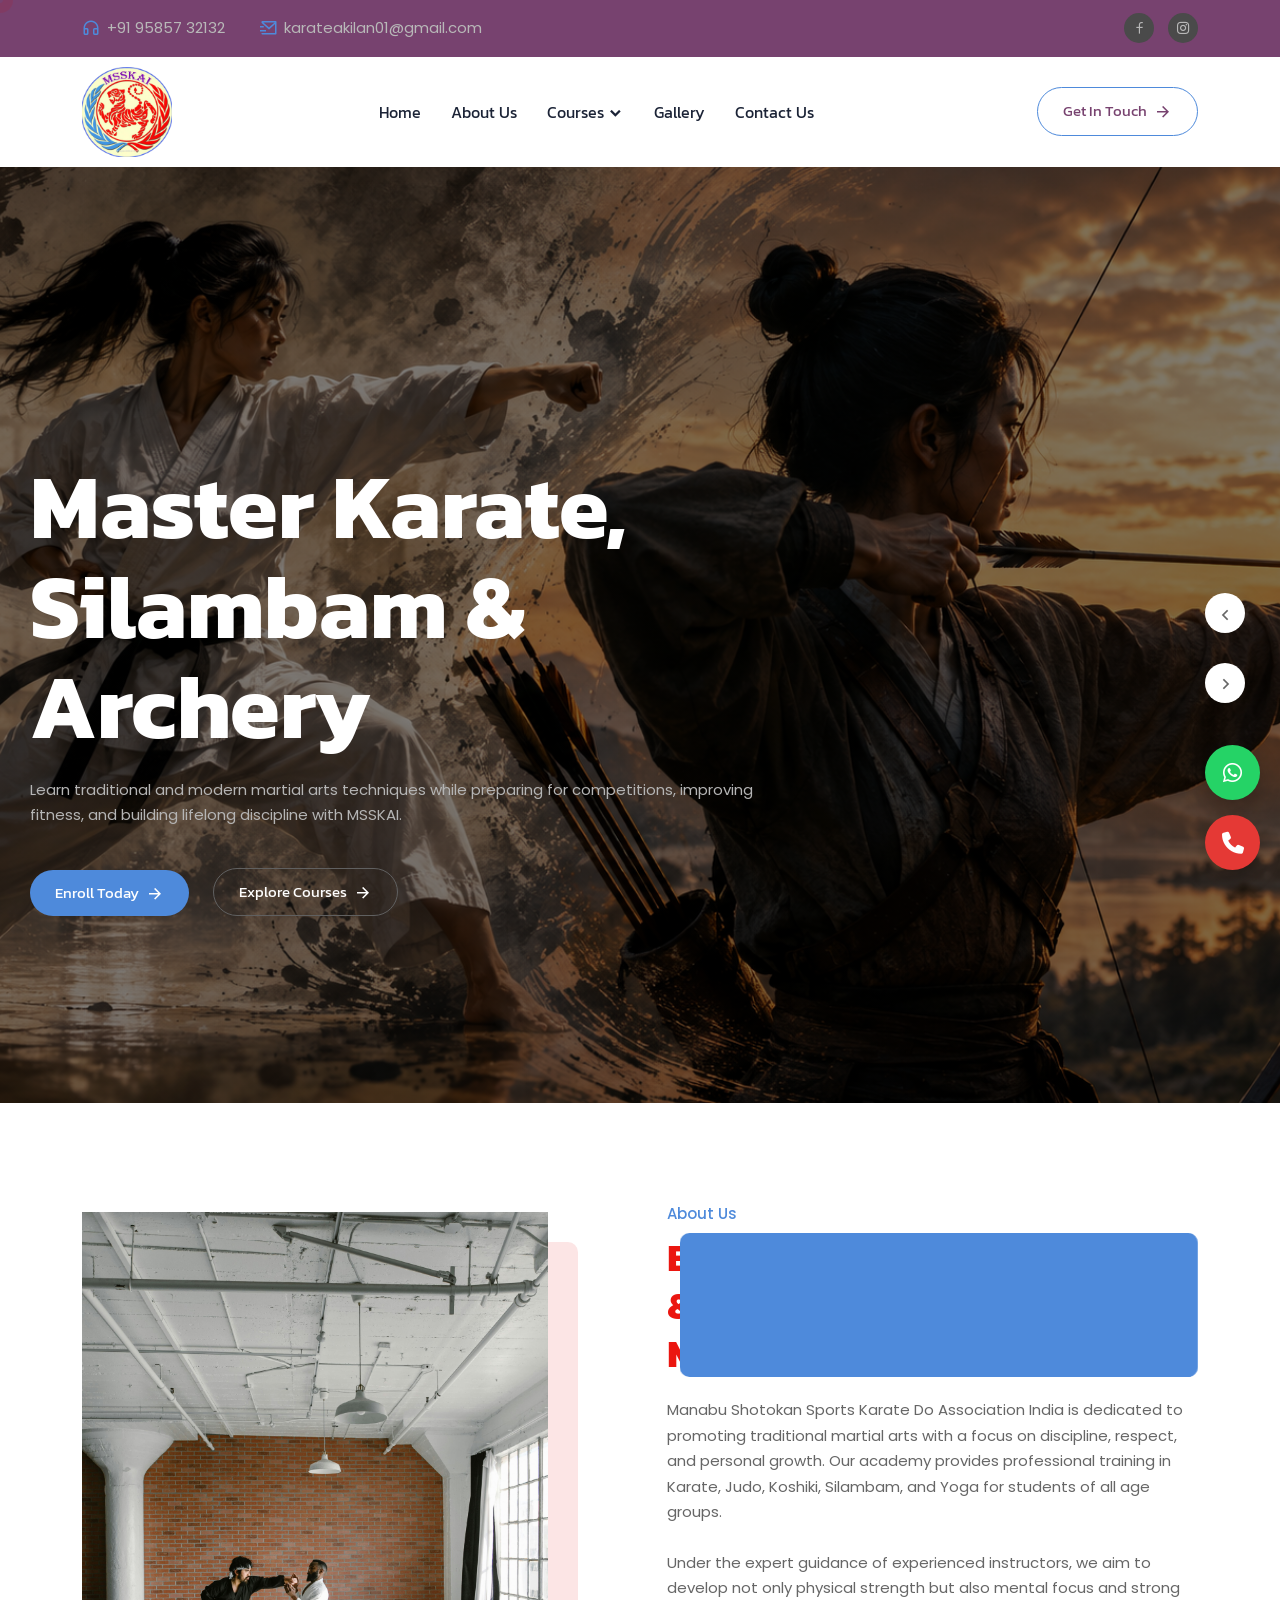
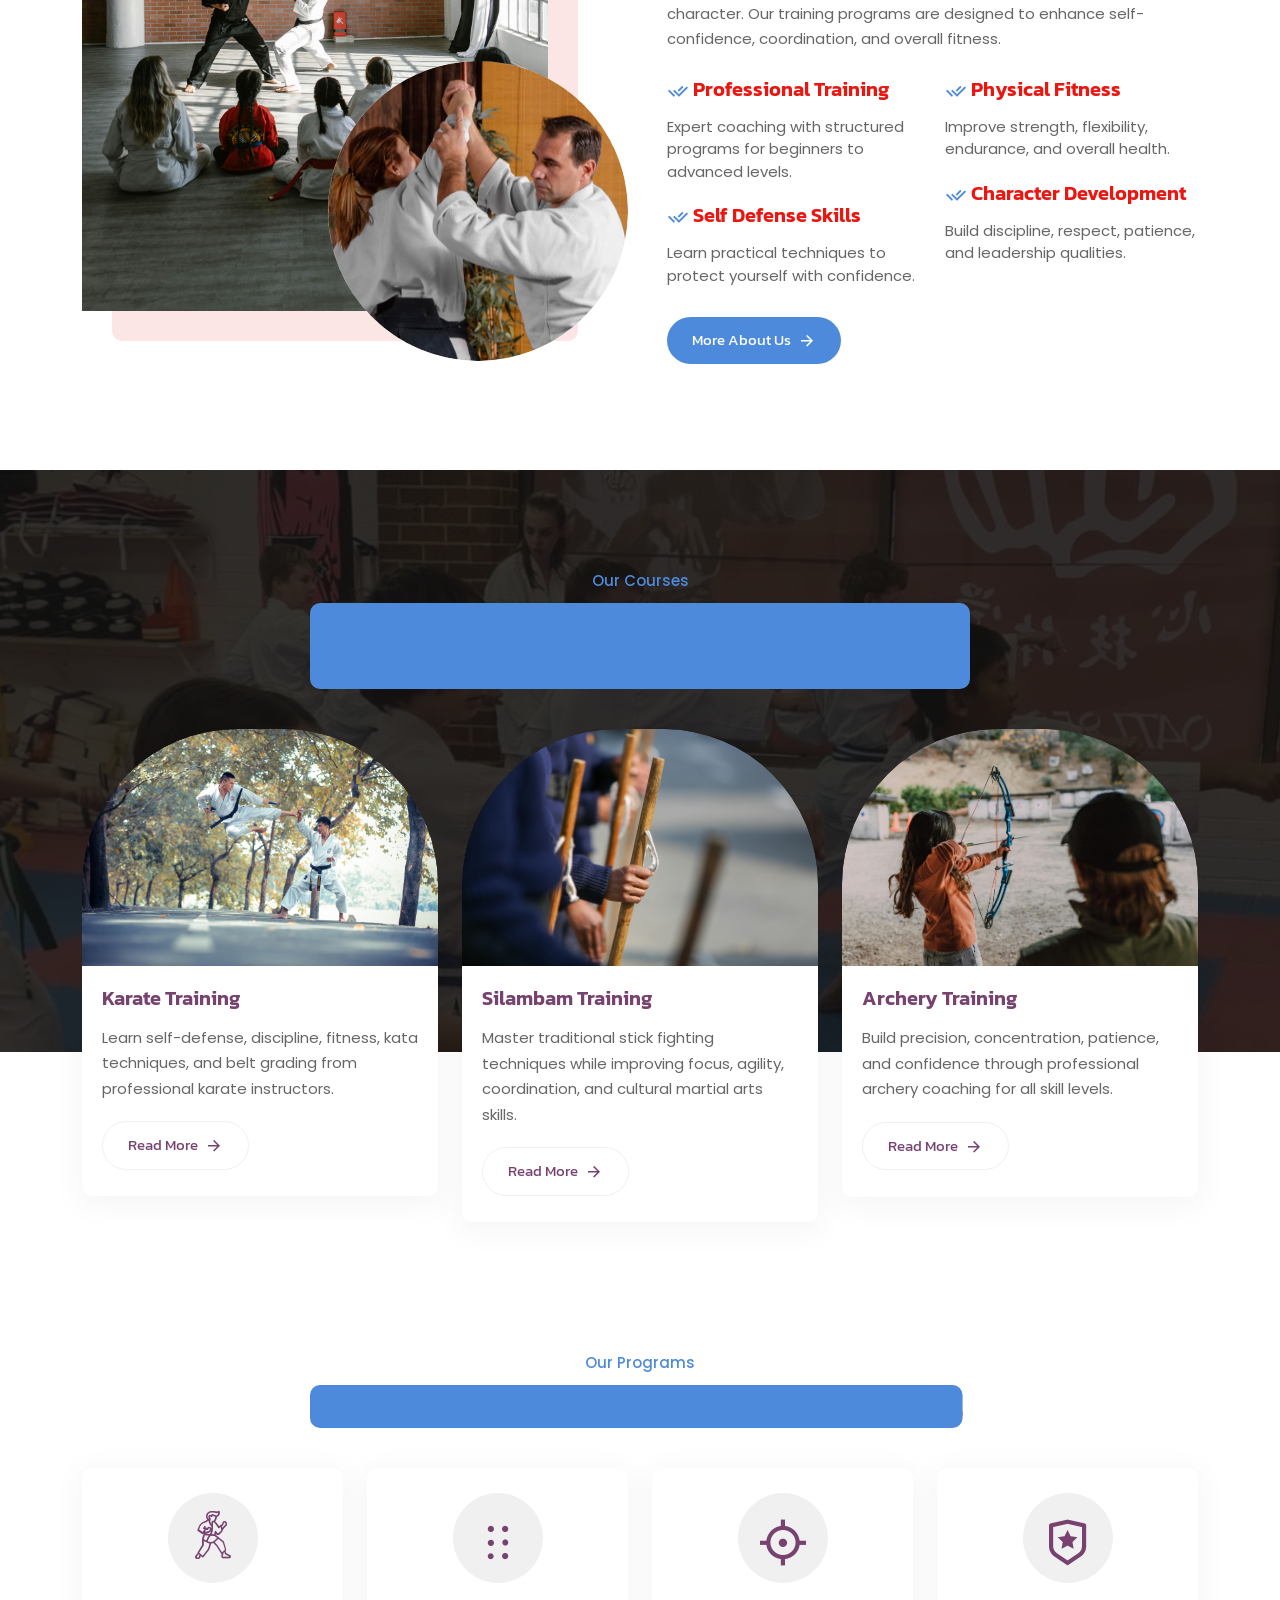
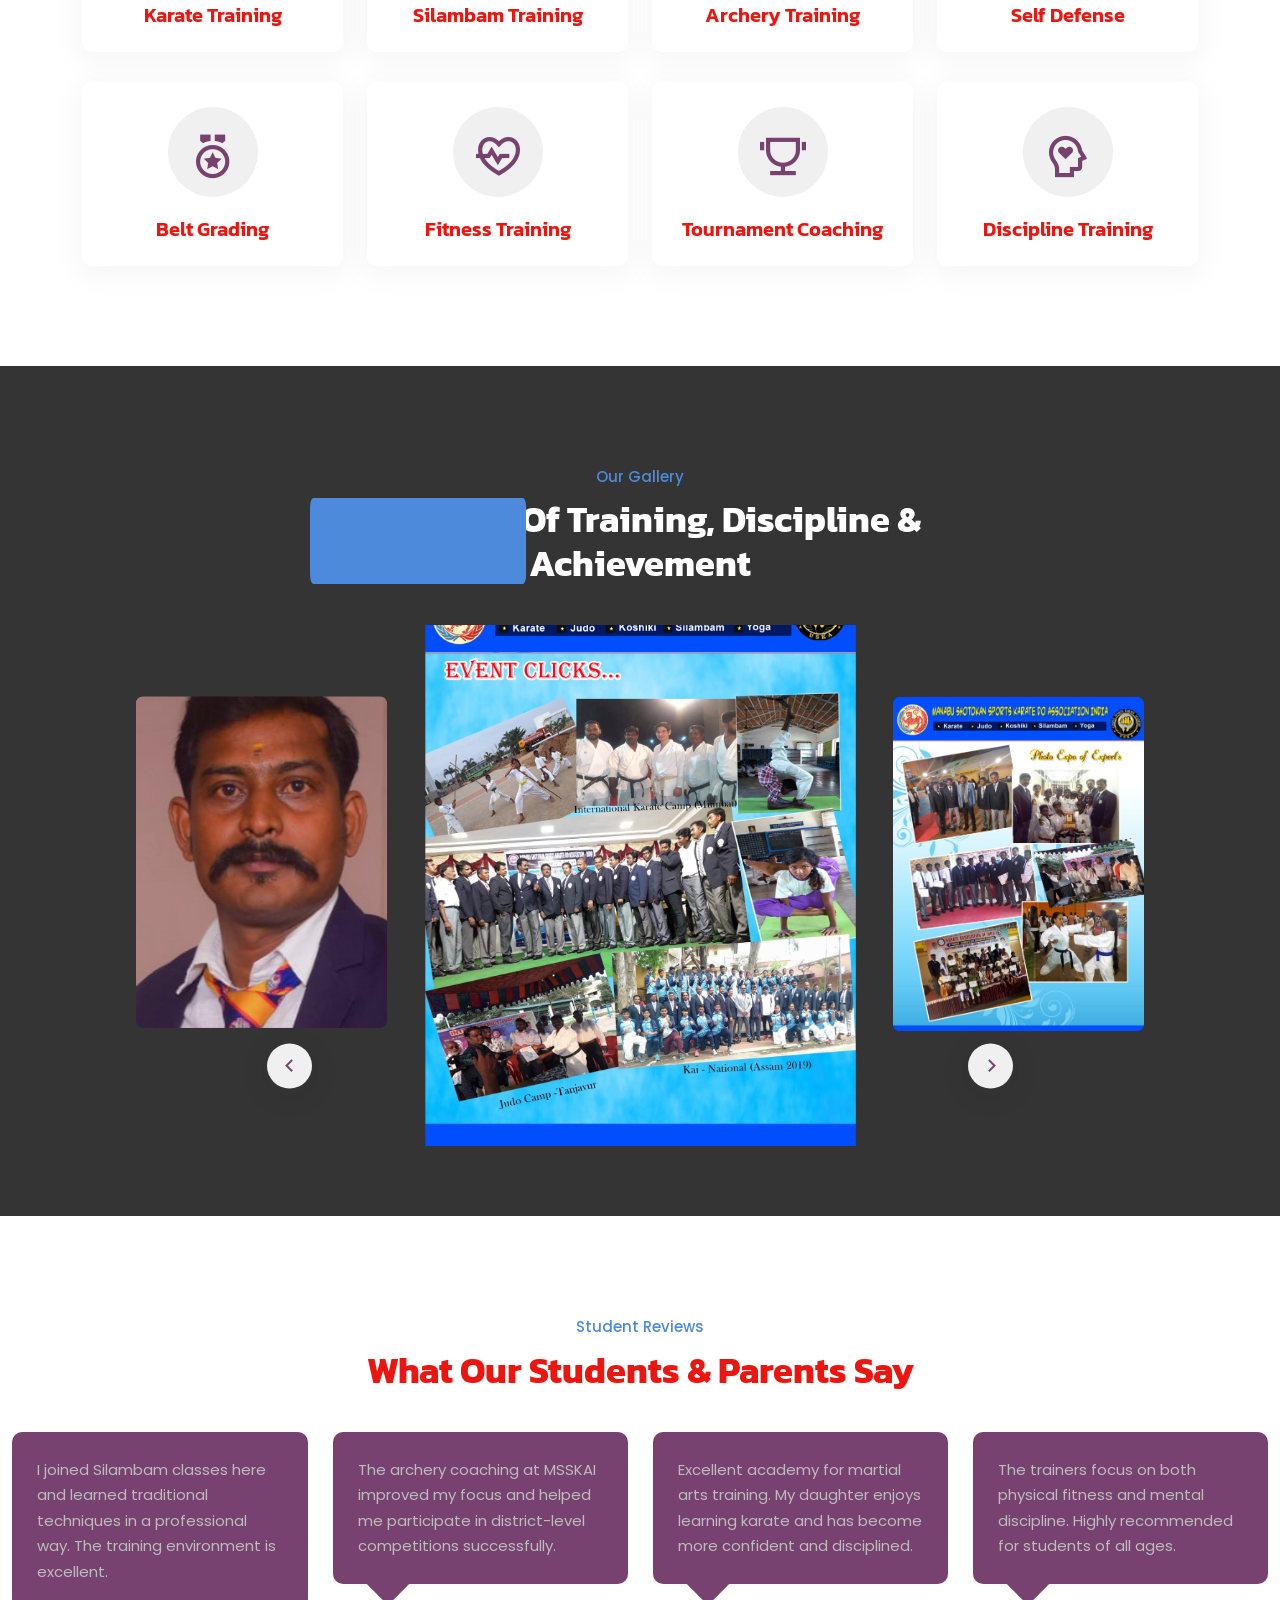
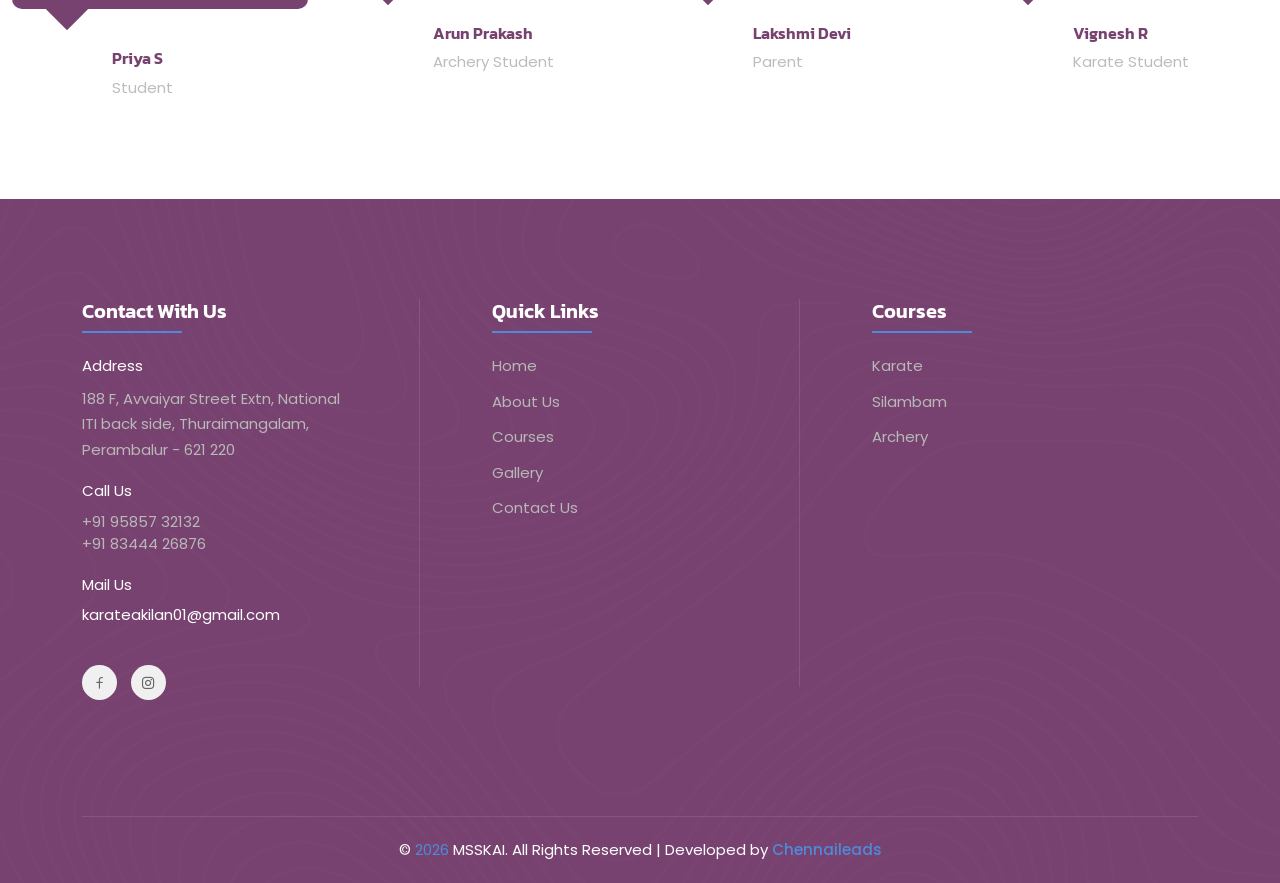
==== commit 3614a321: "Update index.html" ====
--- a/index.html
+++ b/index.html
@@ -621,41 +621,39 @@
                     <div class="single-portfolio-item">
                         <div class="portfolio-image">
                             <a href="gallery.html">
-                                <img src="assets/images/portfolio/portfolio-img-7.jpg" alt="Image"></a>
+                                <img src="assets/images/g1.jpeg" alt="Image"></a>
                         </div>
                        
                     </div>
                     <div class="single-portfolio-item">
                         <div class="portfolio-image">
                             <a href="gallery.html">
-                                <img src="assets/images/portfolio/portfolio-img-8.jpg" alt="Image"></a>
+                                <img src="assets/images/g4.jpeg" alt="Image"></a>
                         </div>
                         
                     </div>
                     <div class="single-portfolio-item">
                         <div class="portfolio-image">
-                            <a href="gallery.html"><img src="assets/images/portfolio/portfolio-img-9.jpg" alt="Image"></a>
+                            <a href="gallery.html">
+                                <img src="assets/images/g5.jpeg" alt="Image"></a>
                         </div>
                        
                     </div>
                     <div class="single-portfolio-item">
                         <div class="portfolio-image">
-                            <a href="gallery.html"><img src="assets/images/portfolio/portfolio-img-7.jpg" alt="Image"></a>
+                            <a href="gallery.html">
+                                <img src="assets/images/g2.jpeg" alt="Image"></a>
                         </div>
                        
                     </div>
                     <div class="single-portfolio-item">
                         <div class="portfolio-image">
-                            <a href="gallery.html"><img src="assets/images/portfolio/portfolio-img-8.jpg" alt="Image"></a>
+                            <a href="gallery.html">
+                                <img src="assets/images/g3.jpeg" alt="Image"></a>
                         </div>
                        
                     </div>
-                    <div class="single-portfolio-item">
-                        <div class="portfolio-image">
-                            <a href="gallery.html"><img src="assets/images/portfolio/portfolio-img-9.jpg" alt="Image"></a>
-                        </div>
-                       
-                    </div>
+                   
                 </div>
             </div>
         </div>
@@ -939,4 +937,4 @@
     </body>
 
 <!-- Mirrored from templates.hibootstrap.com/ting/default/index-3.html by HTTrack Website Copier/3.x [XR&CO'2014], Tue, 05 May 2026 12:49:27 GMT -->
-</html>+</html>
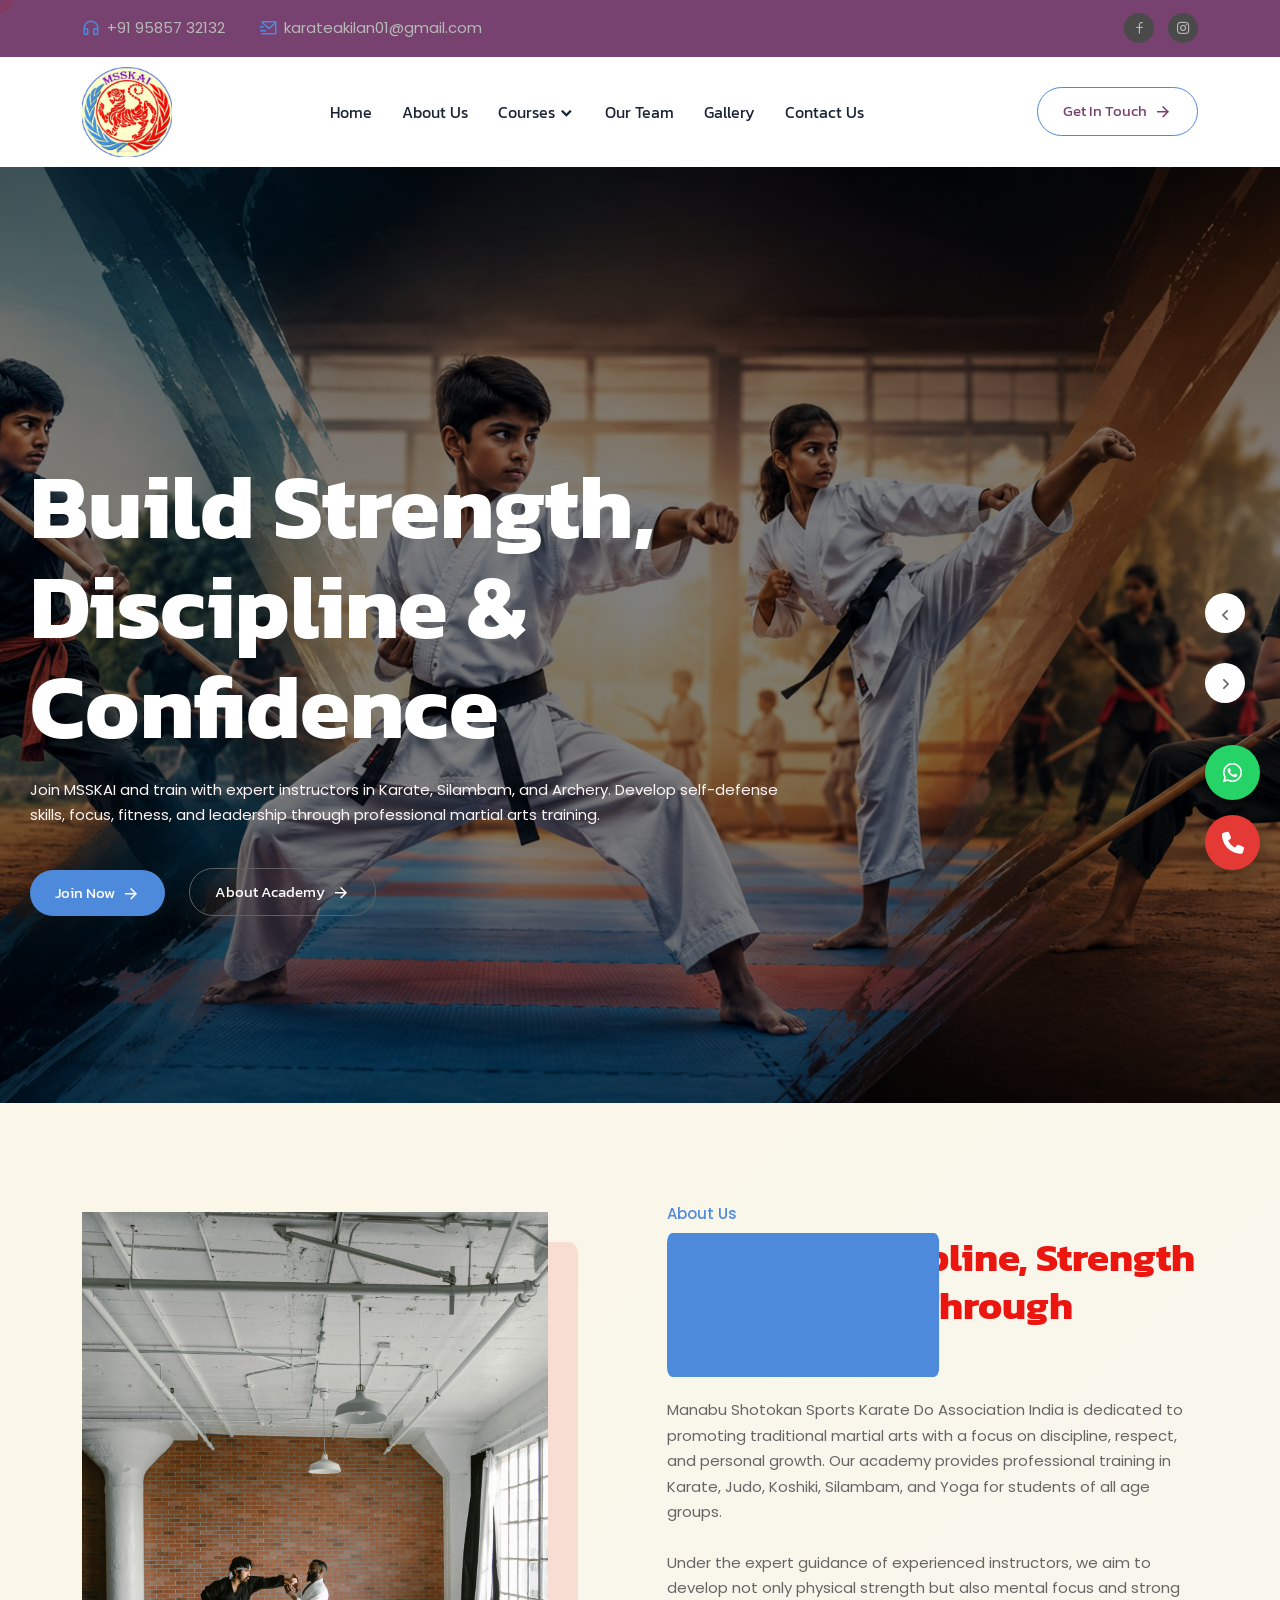
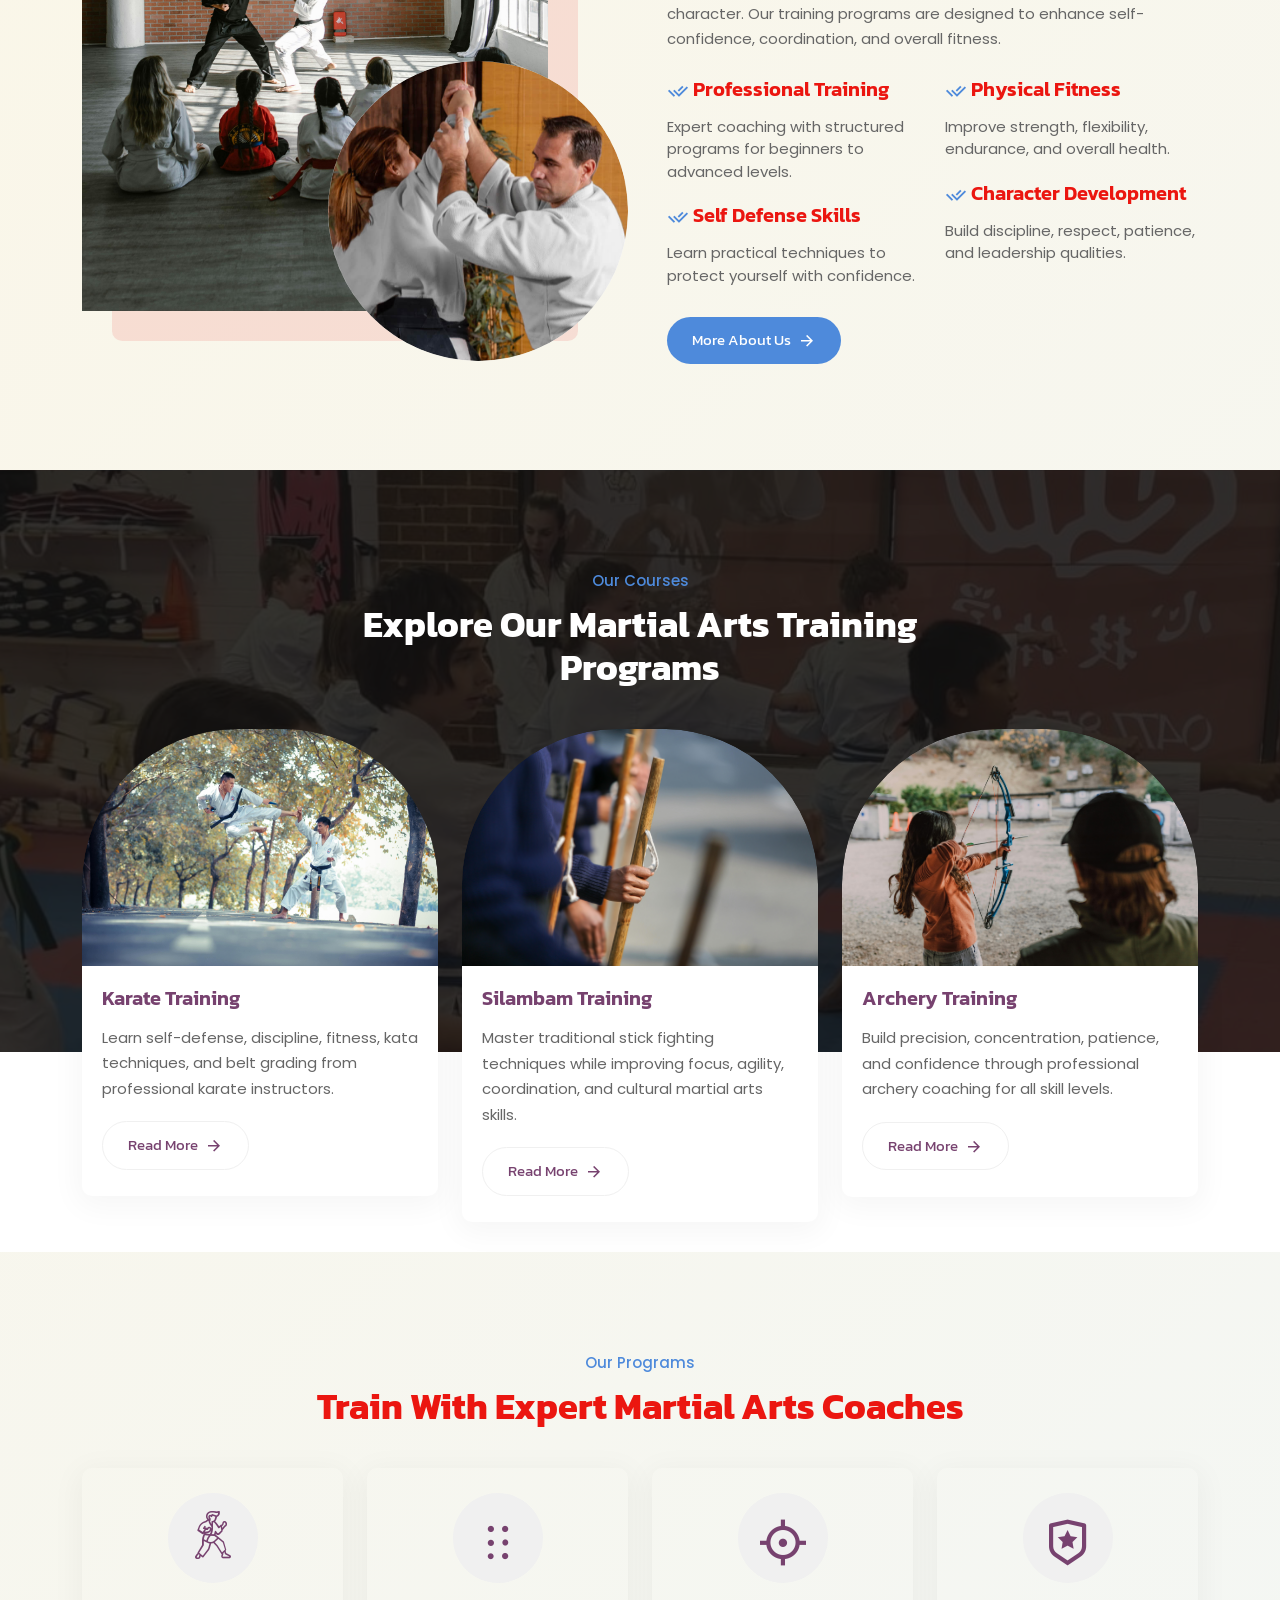
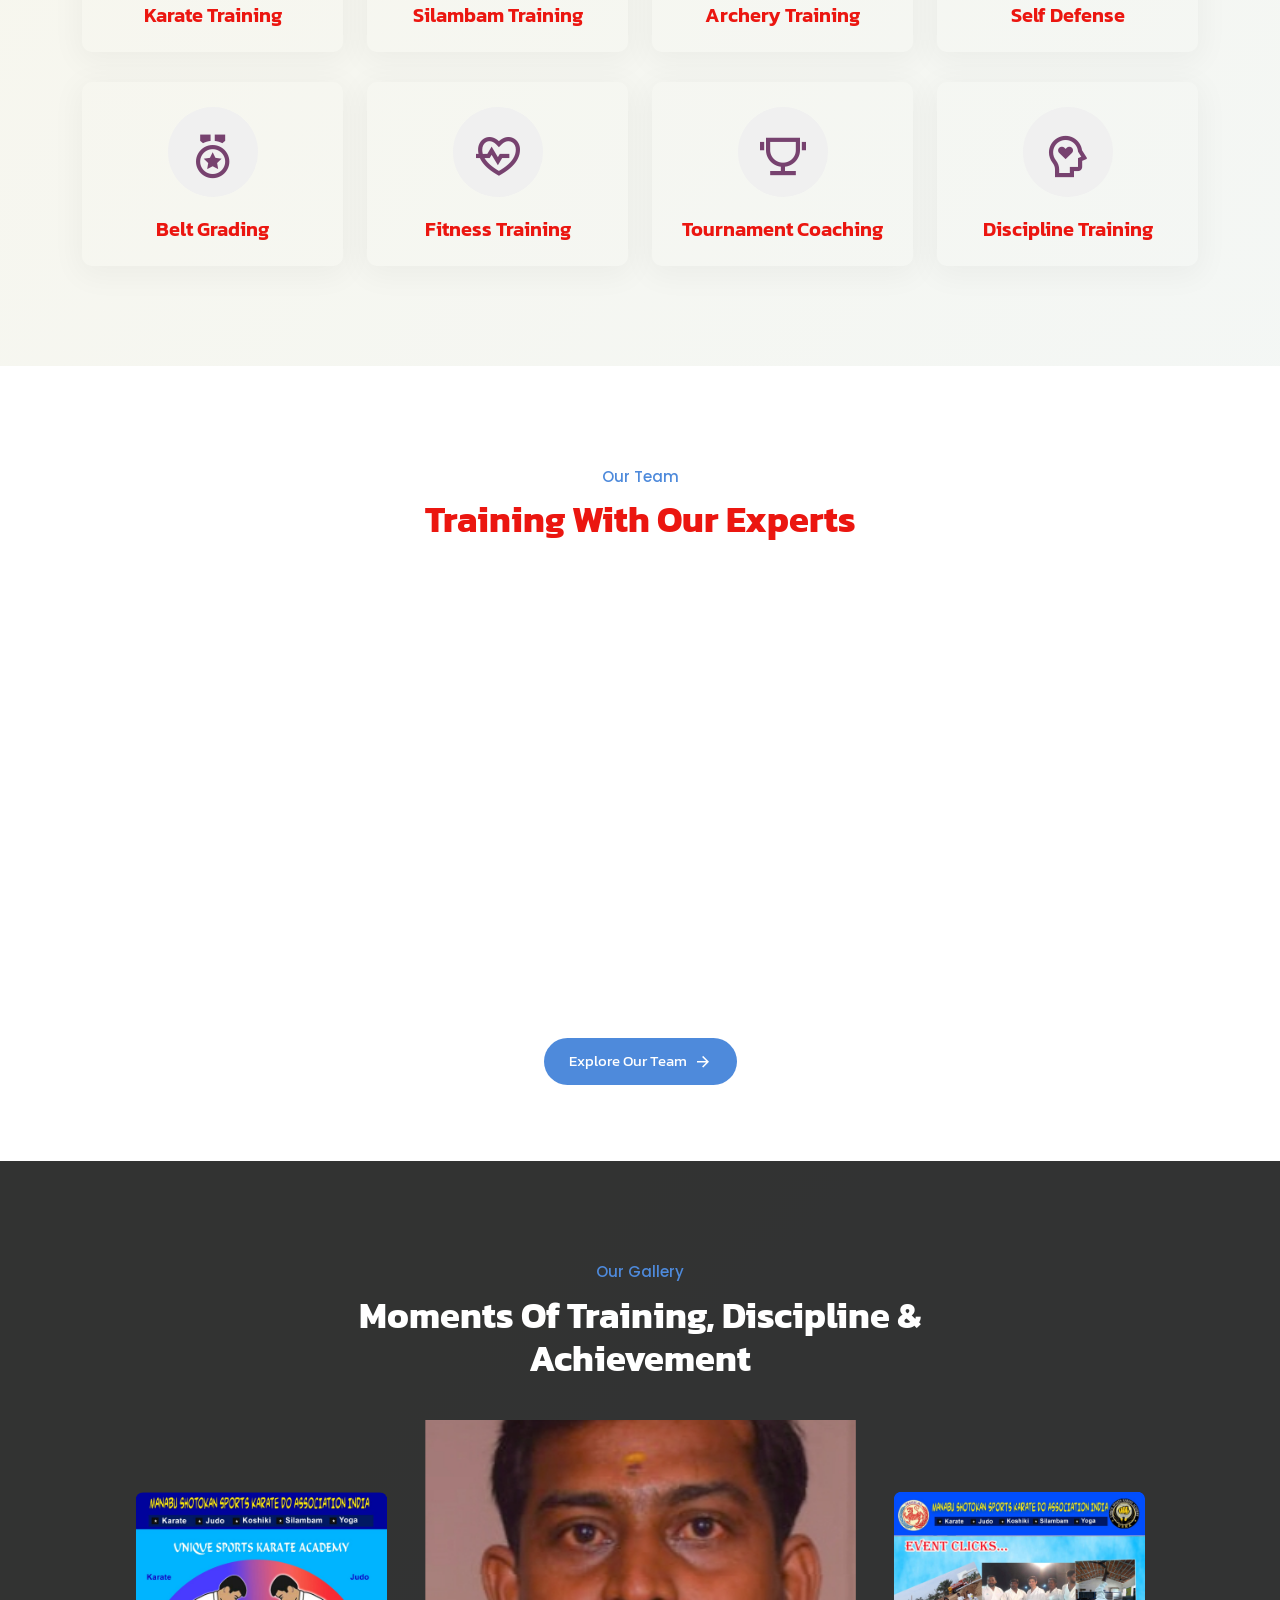
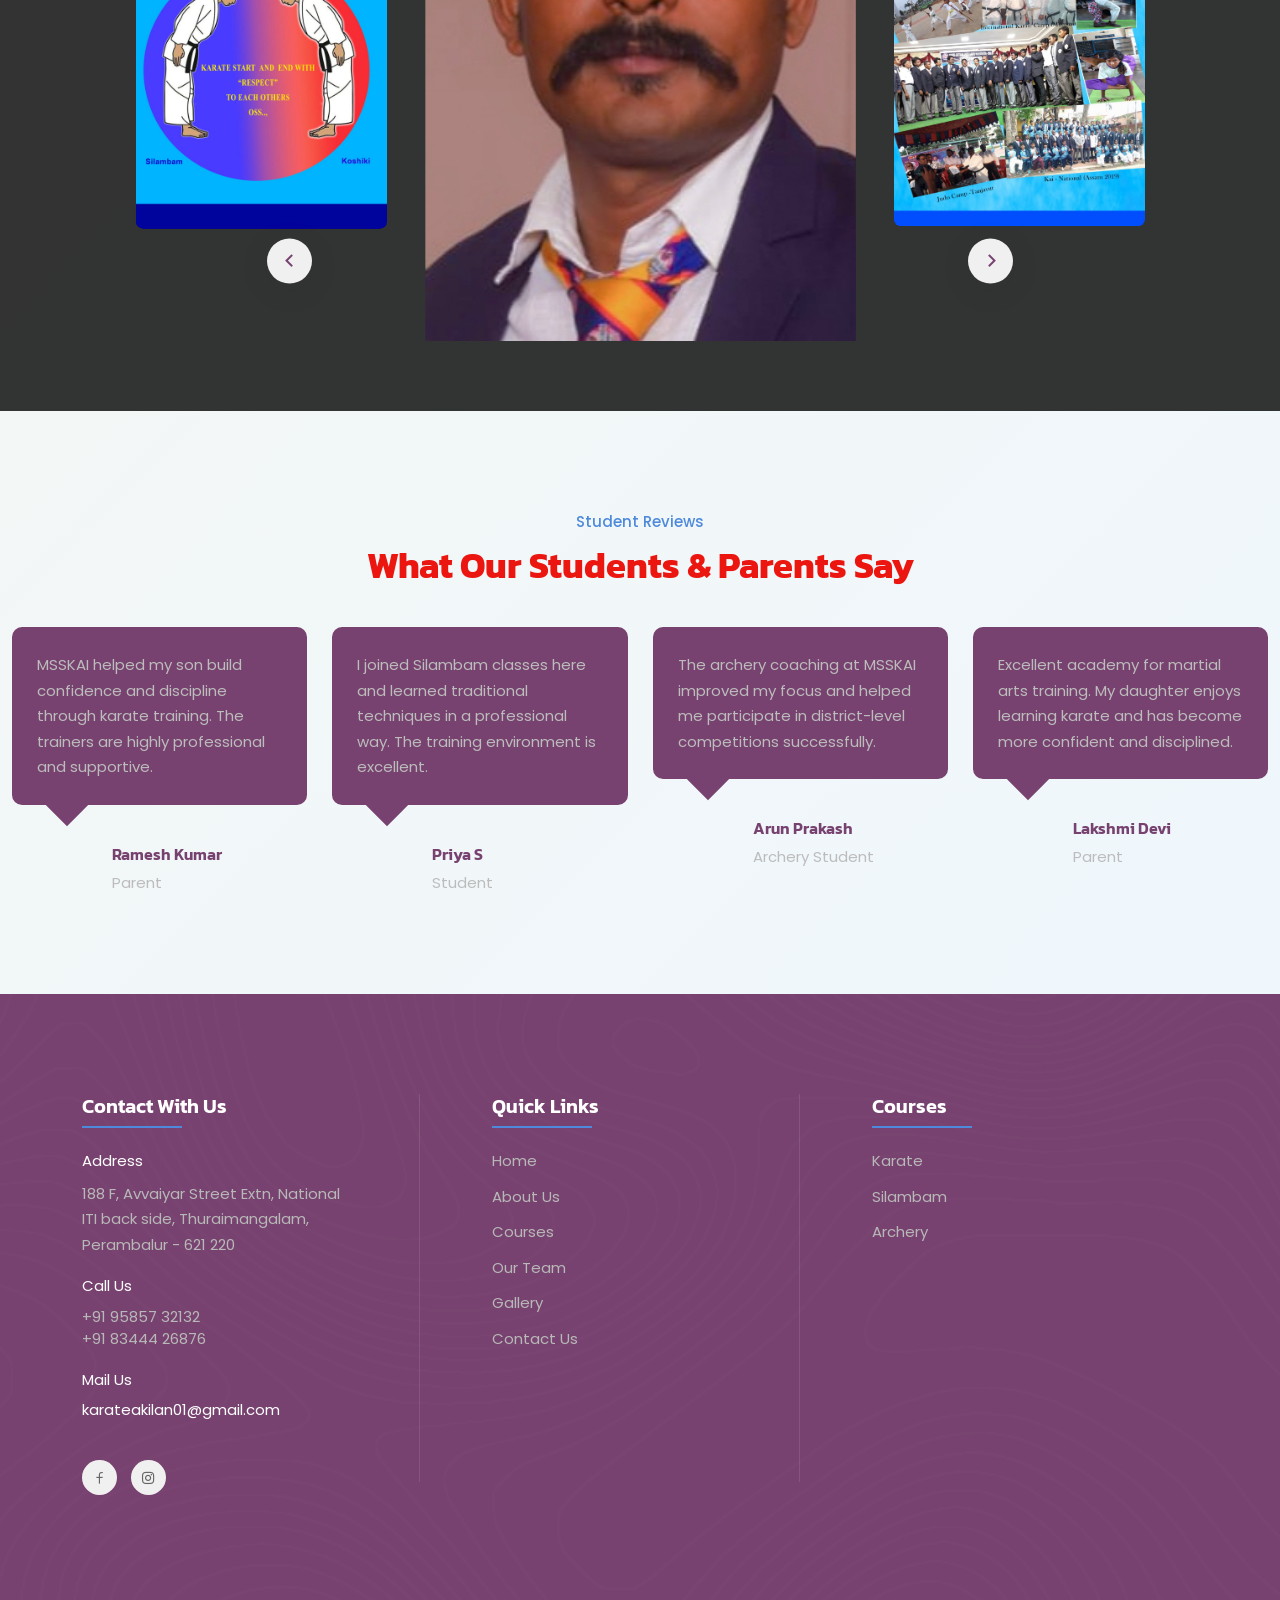
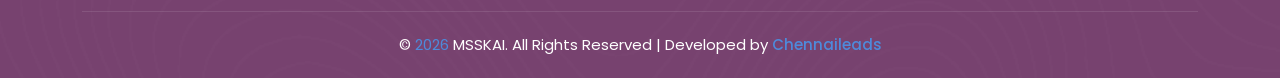
==== commit ca310362: "Update index.html" ====
--- a/index.html
+++ b/index.html
@@ -40,6 +40,10 @@
 
     </head>
     <style>
+        .btn-center{
+    text-align: center;
+    margin-top: 20px;
+}
         /* Floating Container */
 /* Floating Container */
 .floating-contact {
@@ -228,7 +232,9 @@
                                             </li>
                                         </ul>
                                     </li>
-
+ <li class="nav-item">
+                                        <a href="Team.html" class="nav-link">Our Team</a>
+                                    </li>
                                  <li class="nav-item">
                                         <a href="gallery.html" class="nav-link">Gallery</a>
                                     </li>
@@ -609,6 +615,85 @@
 </div>
 <!--End Features Area-->
       
+
+ <!--Start Team Area-->
+        <div class="team-area pt-100 pb-70 " style="background-color: white;" >
+            <div class="container">
+                 <div class="section-title">
+                    <span>Our Team</span>
+                    <h2>Training With Our Experts <span class="overlay"></span></h2>
+                </div>
+                <div class="container">
+                    <div class="row">
+                       <div class="col-lg-3 col-sm-6" data-aos="fade-up" data-aos-duration="1200" data-aos-delay="200">
+                            <div class="single-team-box">
+                                <div class="team-img">
+                                    <img src="assets/images/team1.jpeg" alt="Image">
+                                   
+                                </div>
+                                <div class="team-content">
+                                    <h3>P. Ulaganathan</h3>
+                                    <span>Chief Instructor</span><br>
+                                    <span>Black Belt 4th Dan</span><br>
+                                         <span>Ariyalur District</span><br>
+                                </div>
+                            </div>
+                        </div>
+                           <div class="col-lg-3 col-sm-6" data-aos="fade-up" data-aos-duration="1200" data-aos-delay="200">
+                            <div class="single-team-box">
+                                <div class="team-img">
+                                    <img src="assets/images/team2.jpeg" alt="Image">
+                                   
+                                </div>
+                                <div class="team-content">
+                                    <h3>D. Thayalan</h3>
+                                    <span>Chief Instructor</span><br>
+                                    <span>Black Belt 4th Dan</span><br>
+                                         <span>Thiruvarur District</span><br>
+                                </div>
+                            </div>
+                        </div>
+                        <div class="col-lg-3 col-sm-6" data-aos="fade-up" data-aos-duration="1200" data-aos-delay="200">
+                            <div class="single-team-box">
+                                <div class="team-img">
+                                    <img src="assets/images/team3.jpeg" alt="Image">
+                                   
+                                </div>
+                                <div class="team-content">
+                                    <h3>P. Dhinesh</h3>
+                                    <span>Chief Instructor</span><br>
+                                    <span>Black Belt 3rd Dan</span><br>
+                                         <span>Perambalur District</span><br>
+                                </div>
+                            </div>
+                        </div>
+                        <div class="col-lg-3 col-sm-6" data-aos="fade-up" data-aos-duration="1200" data-aos-delay="200">
+                            <div class="single-team-box">
+                                <div class="team-img">
+                                    <img src="assets/images/team4.jpeg" alt="Image">
+                                   
+                                </div>
+                                <div class="team-content">
+                                    <h3>C. Divya</h3>
+                                    <span>Chief Instructor</span><br>
+                                    <span>Black Belt 4th Dan</span><br>
+                                         <span>Perambalur District</span><br>
+                                </div>
+                            </div>
+                        </div>
+                      <div class="btn-center">
+    <a class="default-btn active" href="Team.html">
+        Explore Our Team
+        <i class="ri-arrow-right-line"></i>
+    </a>
+</div>
+                    </div>
+                </div>
+            </div>
+        </div>
+        <!--End Team Area-->
+
+
 
         <!--Start Team Area-->
         <div class="team-area team-bg pt-100 pb-70">
@@ -816,6 +901,9 @@
                                             </li>
                                             <li>
                                                 <a href="#">Courses</a>
+                                            </li>
+                                              <li>
+                                                <a href="Team.html">Our Team</a>
                                             </li>
                                             <li>
                                                 <a href="gallery.html">Gallery</a>
--- a/assets/css/style.css
+++ b/assets/css/style.css
@@ -51,6 +51,8 @@
     font-family: 'Poppins', sans-serif;
     font-size: 16px;
     font-weight: 400;
+    background: linear-gradient(135deg,#fdf6e3,#eef7ff);
+
 }
 
 img {
@@ -1314,7 +1316,7 @@
   border-radius: 10px;
 }
 .banner-content p {
-  color: #b5b5b5;
+  color: #fff5f5;
   margin-bottom: 40px;
 }
 .banner-content .apply-content {
@@ -5559,4 +5561,4 @@
 
 .tp-cursor-point-area {
   cursor: none;
-}/*# sourceMappingURL=style.css.map */+}/*# sourceMappingURL=style.css.map */
